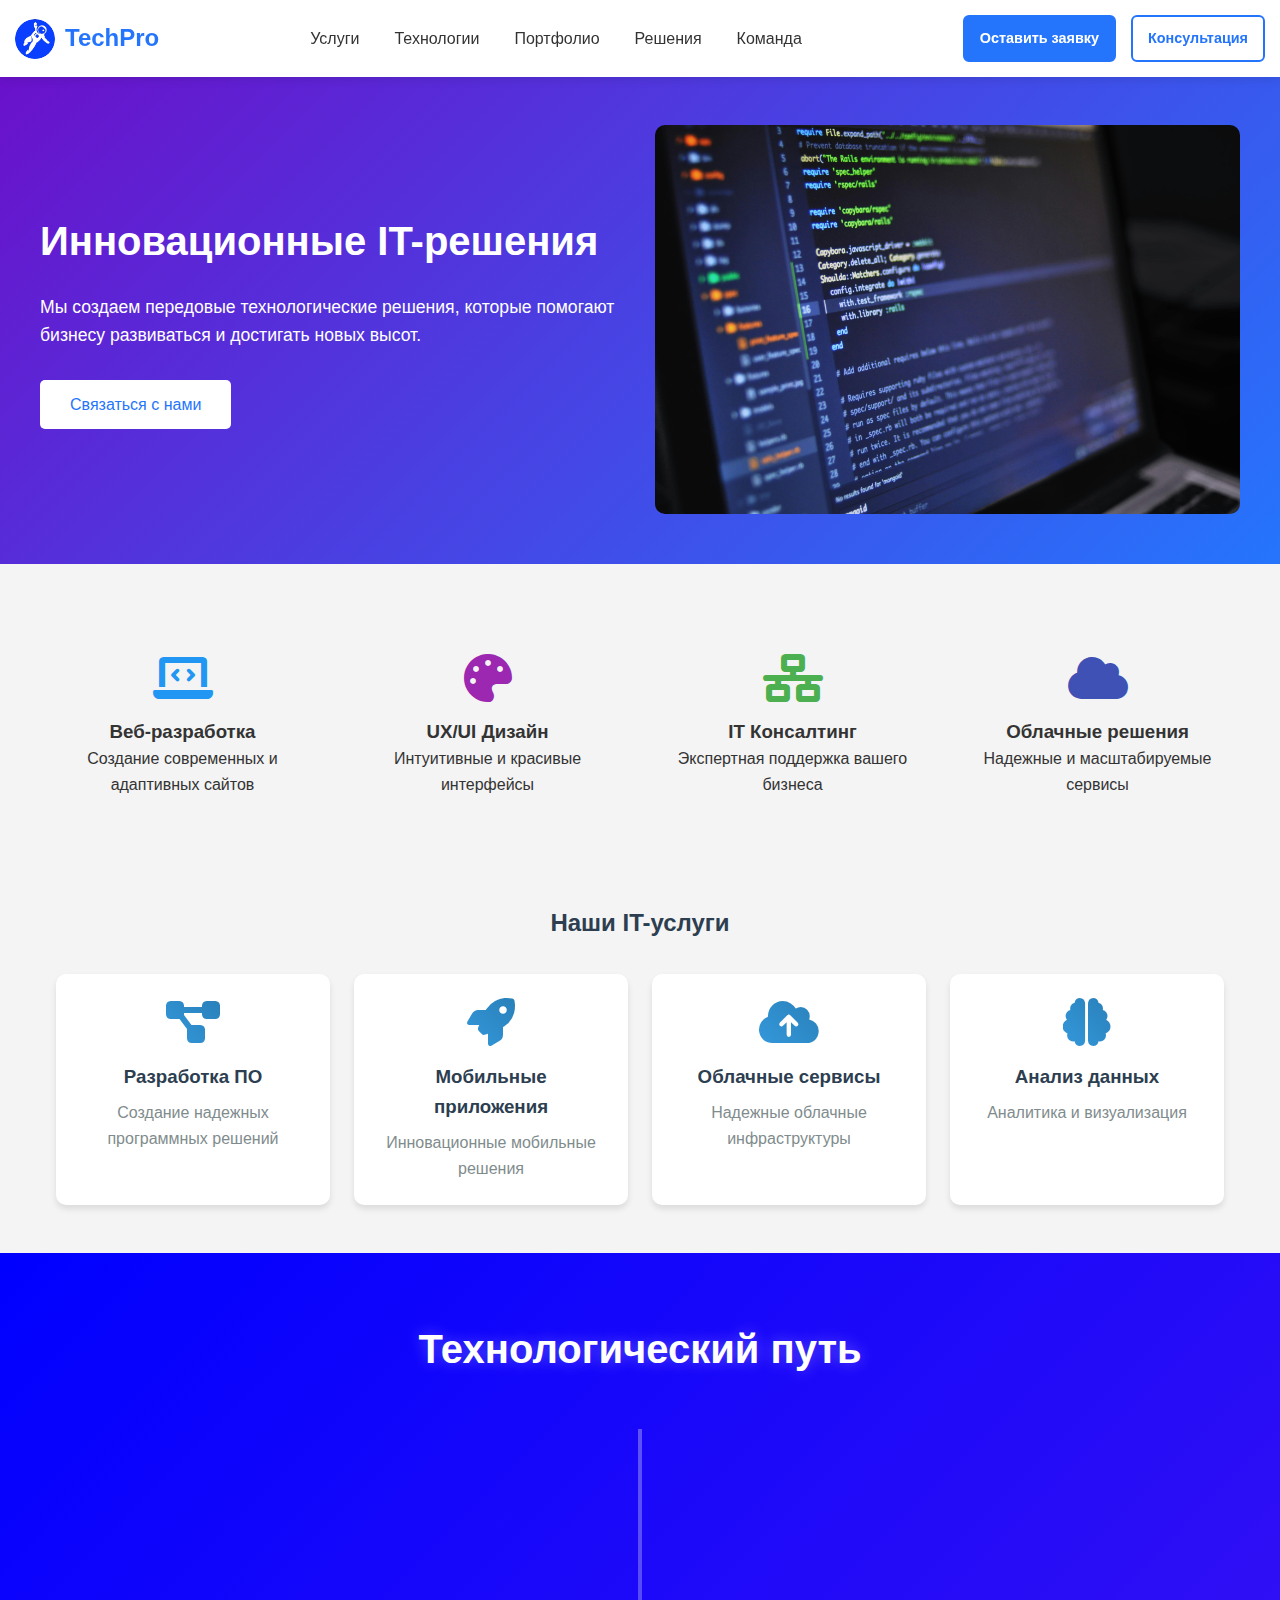
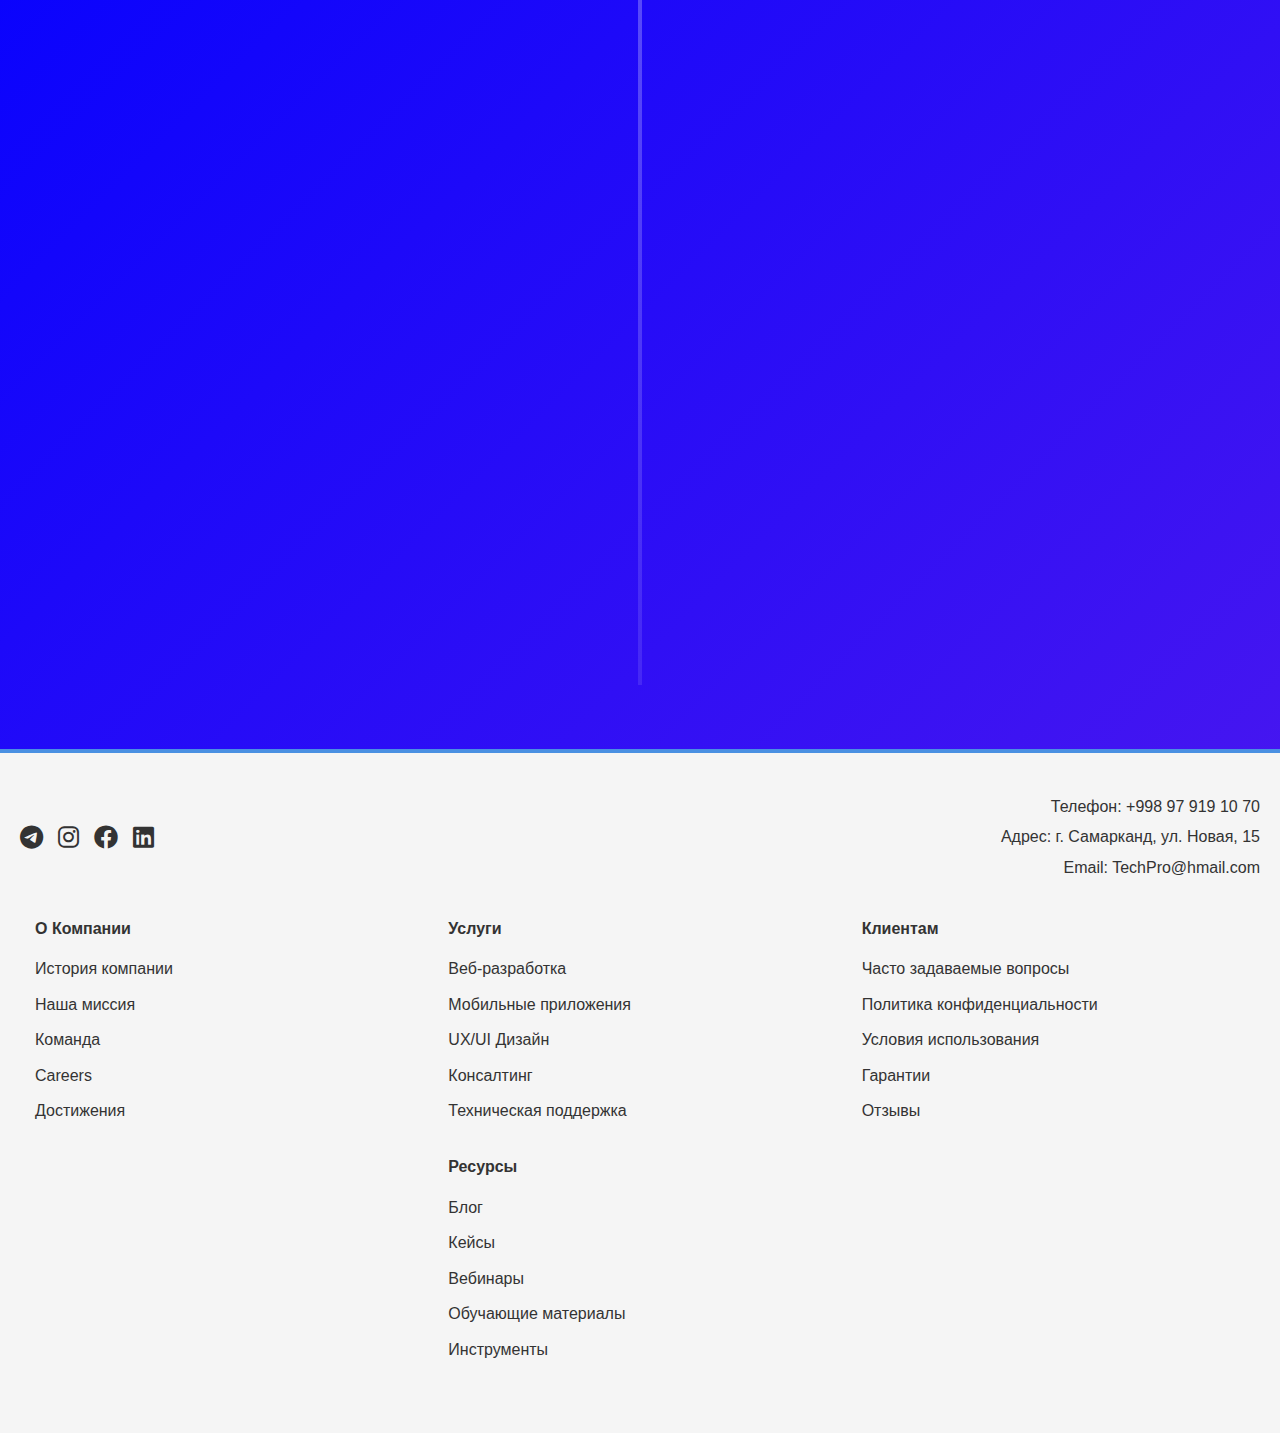
==== index.html @ a673d3dd "first commit" ====
</html>
<!DOCTYPE html>
<html lang="ru">

<head>
  <meta charset="UTF-8">
  <meta name="viewport" content="width=device-width, initial-scale=1.0">
  <title>TechPro</title>
  <link rel="stylesheet" href="style.css">
  <link rel="stylesheet" href="./media.css">
  <link href="https://cdnjs.cloudflare.com/ajax/libs/font-awesome/6.0.0-beta3/css/all.min.css" rel="stylesheet">
  <link href="https://cdnjs.cloudflare.com/ajax/libs/font-awesome/6.0.0-beta3/css/all.min.css" rel="stylesheet">
  <link rel="stylesheet" href="https://cdnjs.cloudflare.com/ajax/libs/font-awesome/6.0.0-beta3/css/all.min.css">
</head>

<body>
  <header class="header">
    <div class="header-content">
      <div class="logo">
        <img src="./img/logok.png" alt="Логотип">
        <span class="logo-text">TechPro</span>
      </div>
      <div class="burger-menu" onclick="toggleMobileMenu()">
        <img src="./img/burger.svg" class="bi bi-list"></img>
      </div>
      <nav class="nav-menu">
        <div class="nav-item">
          Услуги
          <div class="dropdown">
            <div class="dropdown-item">Веб-разработка</div>
            <div class="dropdown-item">Мобильные приложения</div>
            <div class="dropdown-item">Разработка ПО</div>
            <div class="dropdown-item">UX/UI Дизайн</div>
          </div>
        </div>
        <div class="nav-item">
          Технологии
          <div class="dropdown">
            <div class="dropdown-item">React</div>
            <div class="dropdown-item">Node.js</div>
            <div class="dropdown-item">Cloud Solutions</div>
            <div class="dropdown-item">Machine Learning</div>
          </div>
        </div>
        <div class="nav-item">
          Портфолио
          <div class="dropdown">
            <div class="dropdown-item">Кейсы</div>
            <div class="dropdown-item">Проекты</div>
            <div class="dropdown-item">Достижения</div>
          </div>
        </div>
        <div class="nav-item">
          Решения
          <div class="dropdown">
            <div class="dropdown-item">Enterprise</div>
            <div class="dropdown-item">Стартапы</div>
            <div class="dropdown-item">Аутсорсинг</div>
          </div>
        </div>
        <div class="nav-item">
          Команда
          <div class="dropdown">
            <div class="dropdown-item">О нас</div>
            <div class="dropdown-item">Вакансии</div>
            <div class="dropdown-item">Культура</div>
          </div>
        </div>
      </nav>

      <div class="action-buttons">
        <a href="#" class="btn btn-primary">Оставить заявку</a>
        <a href="#" class="btn btn-secondary">Консультация</a>
      </div>
      <div class="mobile-action-buttons">
        <a href="#" class="btn btn-primary">Оставить заявку</a>
        <a href="#" class="btn btn-secondary">Консультация</a>
      </div>
    </div>
  </header>
  <div class="section-first">
    <div class="section-first-container">
      <div class="section-first-text">
        <h1>Инновационные IT-решения</h1>
        <p>Мы создаем передовые технологические решения, которые помогают бизнесу развиваться и достигать новых высот.
        </p>
        <a href="#" id="contactBtn" class="cta-button">Связаться с нами</a>
      </div>
      <div class="section-first-image">
        <img src="./img/pexels-luis-gomes-166706-546819.jpg" alt="IT Компания">
      </div>
    </div>
  </div>

  <!-- Секция особенностей -->
  <div class="section-features">
    <div class="section-features-item">
      <i class="fas fa-laptop-code text-blue-600"></i>
      <h3>Веб-разработка</h3>
      <p>Создание современных и адаптивных сайтов</p>
    </div>
    <div class="section-features-item">
      <i class="fas fa-palette text-purple-600"></i>
      <h3>UX/UI Дизайн</h3>
      <p>Интуитивные и красивые интерфейсы</p>
    </div>
    <div class="section-features-item">
      <i class="fas fa-network-wired text-green-600"></i>
      <h3>IT Консалтинг</h3>
      <p>Экспертная поддержка вашего бизнеса</p>
    </div>
    <div class="section-features-item">
      <i class="fas fa-cloud text-indigo-600"></i>
      <h3>Облачные решения</h3>
      <p>Надежные и масштабируемые сервисы</p>
    </div>
  </div>
  <div class="services-container">
    <h2 class="section-title-one">Наши IT-услуги</h2>
    <div class="services-grid">
      <div class="service-card">
        <i class="fas fa-project-diagram service-icon"></i>
        <h3 class="service-title">Разработка ПО</h3>
        <p class="service-description">Создание надежных программных решений</p>
        <div class="service-details">
          <p>Мы разрабатываем кастомное программное обеспечение под ваши бизнес-процессы.</p>
        </div>
      </div>
      <div class="service-card">
        <i class="fas fa-rocket service-icon"></i>
        <h3 class="service-title">Мобильные приложения</h3>
        <p class="service-description">Инновационные мобильные решения</p>
        <div class="service-details">
          <p>Создаем приложения для iOS и Android с уникальным пользовательским опытом.</p>
        </div>
      </div>
      <div class="service-card">
        <i class="fas fa-cloud-upload-alt service-icon"></i>
        <h3 class="service-title">Облачные сервисы</h3>
        <p class="service-description">Надежные облачные инфраструктуры</p>
        <div class="service-details">
          <p>Миграция, поддержка и оптимизация облачных инфраструктур.</p>
        </div>
      </div>
      <div class="service-card">
        <i class="fas fa-brain service-icon"></i>
        <h3 class="service-title">Анализ данных</h3>
        <p class="service-description">Аналитика и визуализация</p>
        <div class="service-details">
          <p>Помогаем принимать бизнес-решения на основе глубокого анализа данных.</p>
        </div>
      </div>
    </div>
  </div>

  <!-- Модальное окно контакта -->
  <div id="contactModal" class="modal">
    <div class="modal-content">
      <span class="close-btn">&times;</span>
      <form class="contact-form">
        <h2>Свяжитесь с нами</h2>
        <input type="text" placeholder="Ваше имя" required>
        <input type="email" placeholder="Ваш email" required>
        <textarea placeholder="Ваше сообщение" rows="4" required></textarea>
        <button type="submit">Отправить</button>
      </form>
    </div>
  </div>
  <div class="tech-journey-wrapper">
    <div class="tech-journey-container">
      <h2 class="section-title">Технологический путь</h2>
      <div class="tech-timeline">
        <div class="tech-line"></div>
        <div class="timeline-item">
          <div class="timeline-icon">
            <i class="fas fa-laptop-code"></i>
          </div>
          <div class="timeline-content">
            <div class="timeline-date">2010</div>
            <h3>Рождение стартапа</h3>
            <p class="timeline-description">Основание компании с идеей создания инновационных технологических решений
            </p>
          </div>
        </div>
        <div class="timeline-item">
          <div class="timeline-icon">
            <i class="fas fa-mobile-alt"></i>
          </div>
          <div class="timeline-content">
            <div class="timeline-date">2013</div>
            <h3>Первое мобильное приложение</h3>
            <p class="timeline-description">Разработка революционного мобильного решения для малого бизнеса</p>
          </div>
        </div>
        <div class="timeline-item">
          <div class="timeline-icon">
            <i class="fas fa-cloud"></i>
          </div>
          <div class="timeline-content">
            <div class="timeline-date">2016</div>
            <h3>Облачная трансформация</h3>
            <p class="timeline-description">Запуск собственной облачной платформы с использованием передовых технологий
            </p>
          </div>
        </div>
        <div class="timeline-item">
          <div class="timeline-icon">
            <i class="fas fa-robot"></i>
          </div>
          <div class="timeline-content">
            <div class="timeline-date">2019</div>
            <h3>Искусственный интеллект</h3>
            <p class="timeline-description">Внедрение решений машинного обучения в корпоративные системы</p>
          </div>
        </div>
        <div class="timeline-item">
          <div class="timeline-icon">
            <i class="fas fa-globe"></i>
          </div>
          <div class="timeline-content">
            <div class="timeline-date">2022</div>
            <h3>Глобальная экспансия</h3>
            <p class="timeline-description">Открытие международных офисов и выход на global рынок</p>
          </div>
        </div>
      </div>
    </div>
  </div>

  <footer class="footer">
    <div class="footer-top">
        <div class="social-icons">
            <a href="#" class="telegram"><i class="fab fa-telegram"></i></a>
            <a href="#" class="instagram"><i class="fab fa-instagram"></i></a>
            <a href="#" class="facebook"><i class="fab fa-facebook"></i></a>
            <a href="#" class="linkedin"><i class="fab fa-linkedin"></i></a>
        </div>
        <div class="contact-info">
            <p>Телефон: +998 97 919 10 70</p>
            <p>Адрес: г. Самарканд, ул. Новая, 15</p>
            <p>Email: TechPro@hmail.com</p>
        </div>
    </div>

    <div class="footer-content">
        <div class="footer-section">
            <h4>О Компании</h4>
            <div class="footer-links">
                <a href="#">История компании</a>
                <a href="#">Наша миссия</a>
                <a href="#">Команда</a>
                <a href="#">Careers</a>
                <a href="#">Достижения</a>
            </div>
        </div>

        <div class="footer-section">
            <h4>Услуги</h4>
            <div class="footer-links">
                <a href="#">Веб-разработка</a>
                <a href="#">Мобильные приложения</a>
                <a href="#">UX/UI Дизайн</a>
                <a href="#">Консалтинг</a>
                <a href="#">Техническая поддержка</a>
            </div>
        </div>

        <div class="footer-section">
            <h4>Клиентам</h4>
            <div class="footer-links">
                <a href="#">Часто задаваемые вопросы</a>
                <a href="#">Политика конфиденциальности</a>
                <a href="#">Условия использования</a>
                <a href="#">Гарантии</a>
                <a href="#">Отзывы</a>
            </div>
        </div>

        <div class="footer-section">
            <h4>Ресурсы</h4>
            <div class="footer-links">
                <a href="#">Блог</a>
                <a href="#">Кейсы</a>
                <a href="#">Вебинары</a>
                <a href="#">Обучающие материалы</a>
                <a href="#">Инструменты</a>
            </div>
        </div>
    </div>
</footer>

  <script src="./script.js"></script>
</body>

</html>
---- style.css ----
* {
  margin: 0;
  padding: 0;
  box-sizing: border-box;
  font-family: "Montserrat", sans-serif;
}

:root {
  --primary-color: #3B82F6;
  --secondary-color: #F3F4F6;
  --text-color: #1F2937;
  --hover-color: #2563EB;
}

html, body {
  width: 100%;
  overflow-x: hidden;
}

body {
  padding-top: 75px;
  font-family: 'Arial', sans-serif;
  line-height: 1.6;
  background-color: #f4f4f4;
}



/* Header */

.header {
  position: fixed;
  top: 0;
  left: 0;
  width: 100%;
  background-color: white;
  box-shadow: 0 2px 10px rgba(0, 0, 0, 0.1);
  z-index: 1000;
  transition: all 0.3s ease;
}

.header-content {
  display: flex;
  justify-content: space-between;
  align-items: center;
  max-width: 1650px;
  margin: 0 auto;
  padding: 15px 20px;
}

.logo {
  display: flex;
  align-items: center;
  gap: 10px;
}

.logo img {
  height: 40px;
  width: 40px;
  border-radius: 50%;
}

.logo-text {
  font-size: 1.5rem;
  font-weight: 700;
  color: var(--primary-color);
}

.burger-menu {
  display: none;
  cursor: pointer;
  font-size: 32px;
  color: var(--text-color);
  position: relative;
  z-index: 1100;
  height: 40px;
  width: 40px;
}

.nav-menu {
  display: flex;
  gap: 30px;
  align-items: center;
  flex-wrap: wrap;
}

.nav-item {
  position: relative;
  cursor: pointer;
  transition: color 0.3s ease;
  font-weight: 500;
  margin-right: 10px;
}

.nav-item:hover {
  color: var(--primary-color);
}

.dropdown {
  display: none;
  position: absolute;
  top: 100%;
  left: 0;
  background-color: white;
  min-width: 250px;
  box-shadow: 0 4px 15px rgba(0, 0, 0, 0.1);
  border-radius: 8px;
  padding: 15px;
  z-index: 100;
  animation: fadeIn 0.3s ease;
}

.nav-item:hover .dropdown {
  display: block;
}

.dropdown-item {
  padding: 10px 15px;
  border-radius: 5px;
  transition: background-color 0.3s ease;
}

.dropdown-item:hover {
  background-color: var(--secondary-color);
}

.action-buttons {
  display: flex;
  gap: 15px;
}

.btn {
  display: block;
  padding: 10px 15px;
  border-radius: 6px;
  text-decoration: none;
  font-weight: 600;
  transition: all 0.3s ease;
  font-size: 0.9rem;
}

.btn-primary {
  background-color: var(--primary-color);
  color: white;
  border: 2px solid var(--primary-color);
}

.btn-primary:hover {
  background-color: var(--hover-color);
}

.btn-secondary {
  background-color: white;
  color: var(--primary-color);
  border: 2px solid var(--primary-color);
}

.btn-secondary:hover {
  background-color: var(--secondary-color);
}

.mobile-action-buttons {
  display: none;
}


/* main section 1 */
/* Глобальные переменные */
:root {
  --primary-gradient: linear-gradient(135deg, #6a11cb 0%, #2575fc 100%);
  --primary-color: #2575fc;
  --text-color: #333;
  --background-light: #f4f4f4;
}

* {
  margin: 0;
  padding: 0;
  box-sizing: border-box;
}

body {
  font-family: -apple-system, BlinkMacSystemFont, 'Segoe UI', Roboto, Oxygen, Ubuntu, Cantarell, 'Open Sans', 'Helvetica Neue', sans-serif;
  line-height: 1.6;
  color: var(--text-color);
}

/* Модальное окно */
.modal {
  display: none;
  position: fixed;
  z-index: 1000;
  left: 0;
  top: 0;
  width: 100%;
  height: 100%;
  overflow: auto;
  background-color: rgba(0, 0, 0, 0.5);
  justify-content: center;
  align-items: center;
  animation: fadeIf 0.3s ease-out;
}

.modal-content {
  background-color: white;
  padding: 30px;
  border-radius: 10px;
  width: 90%;
  max-width: 500px;
  position: relative;
  box-shadow: 0 4px 6px rgba(0, 0, 0, 0.1);
  animation: slideUp 0.4s ease-out;
}

.close-btn {
  position: absolute;
  top: 10px;
  right: 10px;
  font-size: 24px;
  cursor: pointer;
  color: #888;
}


/* Первая секция */
.section-first {
  background: var(--primary-gradient);
  color: white;
  padding: 50px 15px;
}

.section-first-container {
  max-width: 1200px;
  margin: 0 auto;
  display: flex;
  align-items: center;
  flex-wrap: wrap;
}

.section-first-text {
  flex: 1;
  min-width: 300px;
  padding-right: 30px;
}

.section-first-text h1 {
  font-size: 2.5em;
  margin-bottom: 20px;
}

.section-first-text p {
  font-size: 1.1em;
  margin-bottom: 30px;
}

.cta-button {
  display: inline-block;
  padding: 12px 30px;
  background-color: white;
  color: var(--primary-color);
  text-decoration: none;
  border-radius: 5px;
  transition: transform 0.3s, box-shadow 0.3s;
}

.cta-button:hover {
  transform: scale(1.05);
  box-shadow: 0 4px 6px rgba(0, 0, 0, 0.1);
}

.section-first-image {
  flex: 1;
  min-width: 300px;
  text-align: center;
}

.section-first-image img {
  max-width: 100%;
  border-radius: 10px;
}

/* Секция особенностей */
.section-features {
  max-width: 1200px;
  margin: 70px auto;
  display: flex;
  flex-wrap: wrap;
  justify-content: space-between;
}

.section-features-item {
  flex: 0 1 calc(25% - 15px);
  text-align: center;
  padding: 20px;
  transition: transform 0.3s, box-shadow 0.3s;
}

.section-features-item i.fa-laptop-code {
  color: #2196f3;
}

.section-features-item i.fa-palette {
  color: #9c27b0;
}

.section-features-item i.fa-network-wired {
  color: #4caf50;
}

.section-features-item i.fa-cloud {
  color: #3f51b5;
}

.section-features-item:hover {
  transform: translateY(-10px);
  box-shadow: 0 10px 20px rgba(0, 0, 0, 0.1);
}

.section-features-item i {
  font-size: 3em;
  margin-bottom: 15px;
}

/* Стили для формы */
.contact-form input,
.contact-form textarea {
  width: 100%;
  padding: 10px;
  margin-bottom: 15px;
  border: 1px solid #ddd;
  border-radius: 5px;
}

.contact-form button {
  background-color: var(--primary-color);
  color: white;
  border: none;
  padding: 12px 25px;
  border-radius: 5px;
  cursor: pointer;
}

.services-container {
  max-width: 1200px;
  margin: 2rem auto;
  padding: 1rem;
}
.section-title-one {
  text-align: center;
  margin-bottom: 2rem;
  color: #2c3e50;
}
.services-grid {
  display: grid;
  grid-template-columns: repeat(auto-fit, minmax(250px, 1fr));
  gap: 1.5rem;
}
.service-card {
  background-color: white;
  border-radius: 10px;
  padding: 1.5rem;
  text-align: center;
  box-shadow: 0 4px 6px rgba(0,0,0,0.1);
  transition: transform 1s ease;
}
.service-card:hover {
  transform: translateY(-10px);
}
.service-icon {
  font-size: 3rem;
  margin-bottom: 1rem;
  background: linear-gradient(45deg, #3498db, #2980b9);
  -webkit-background-clip: text;
  -webkit-text-fill-color: transparent;
}
.service-title {
  margin-bottom: 0.5rem;
  color: #2c3e50;
}
.service-description {
  color: #7f8c8d;
}
.service-details {
  transition: 1s;
  display: none;
  margin-top: 1rem;
  padding: 1rem;
  background-color: #f1f4f5;
  border-radius: 5px;
}
.service-card:hover .service-details {
  display: block;
}




.tech-journey-wrapper {
  width: 100%;
  background: linear-gradient(135deg, #0000FF, #8A2BE2, #00FF00);
  background-size: 400% 400%;
  animation: gradientBG 15s ease infinite;
  padding: 4rem 0;
}

.tech-journey-container {
  max-width: 1650px;
  width: 95%;
  margin: 0 auto;
  padding: 0 1rem;
  perspective: 1000px;
}
.section-title {
  text-align: center;
  margin-bottom: 3rem;
  color: #fff;
  font-size: 2.5rem;
  text-shadow: 0 0 15px rgba(255,255,255,0.3);
}
.tech-timeline {
  position: relative;
  display: flex;
  flex-direction: column;
  align-items: center;
}
.timeline-item {
  display: flex;
  align-items: center;
  width: 100%;
  max-width: 900px;
  margin: 0 auto 2rem;
  opacity: 0;
  transform: translateX(-50px);
  transition: all 0.8s ease;
}
.timeline-item.active {
  opacity: 1;
  transform: translateX(0);
}
.timeline-icon {
  width: 80px;
  height: 80px;
  background: rgba(255,255,255,0.2);
  border-radius: 50%;
  display: flex;
  align-items: center;
  justify-content: center;
  margin-right: 20px;
  box-shadow: 0 0 15px rgba(255,255,255,0.3);
  backdrop-filter: blur(10px);
}
.timeline-icon i {
  font-size: 2.5rem;
  color: white;
}
.timeline-content {
  flex-grow: 1;
  background: rgba(255,255,255,0.1);
  border-radius: 10px;
  padding: 1.5rem;
  backdrop-filter: blur(15px);
  border: 1px solid rgba(255,255,255,0.2);
}
.timeline-date {
  color: #fdbb2d;
  margin-bottom: 0.5rem;
  font-weight: bold;
}
.timeline-description {
  color: #e0e0e0;
}
.tech-line {
  position: absolute;
  left: 50%;
  transform: translateX(-50%);
  top: 0;
  bottom: 0;
  width: 4px;
  background: linear-gradient(to bottom, rgba(255,255,255,0.3), rgba(255,255,255,0.1));
  z-index: -1;
}
/* Footer */

.footer {
  background-color: #f5f5f5;
  color: black;
  padding: 40px 20px;
  position: relative;
}
.footer::before {
  content: '';
  position: absolute;
  top: 0;
  left: 0;
  width: 100%;
  height: 4px;
  background-color: #4a90e2;
}
.footer-top {
  display: flex;
  justify-content: space-between;
  align-items: center;
  margin-bottom: 30px;
}
.footer-content {
  display: flex;
  flex-wrap: wrap;
}
.footer-section {
  flex: 1;
  min-width: 250px;
  margin: 0 15px 20px;
}
.social-icons {
  display: flex;
  gap: 15px;
}
.social-icons a {
  color: #333;
  font-size: 24px;
  text-decoration: none;
  transition: all 0.3s ease;
}
.social-icons a:hover.telegram {
  color: #0088cc;
}
.social-icons a:hover.instagram {
  color: #c32aa3;
}
.social-icons a:hover.facebook {
  color: #1877f2;
}
.social-icons a:hover.linkedin {
  color: #0a66c2;
}
.contact-info {
  text-align: right;
}
.contact-info p {
  margin: 5px 0;
  color: #333;
}
.footer-section h4 {
  margin-bottom: 15px;
  color: #333;
}
.footer-links a {
  color: #333;
  text-decoration: none;
  display: block;
  margin-bottom: 10px;
  transition: color 0.3s ease;
}
.footer-links a:hover {
  color: #4a90e2;
}


@keyframes gradientBG {
  0% {background-position: 0% 50%;}
  50% {background-position: 100% 50%;}
  100% {background-position: 0% 50%;}
}

@keyframes fadeIn {
  from {
    opacity: 0;
    transform: translateY(-10px);
  }

  to {
    opacity: 1;
    transform: translateY(0);
  }
}

@keyframes fadeIf {
  from {
    opacity: 0;
  }

  to {
    opacity: 1;
  }
}

@keyframes slideUp {
  from {
    opacity: 0;
    transform: translateY(20px);
  }

  to {
    opacity: 1;
    transform: translateY(0);
  }
}
---- media.css ----
/* Header */
 @media (max-width: 1400px) {
   .header-content {
     padding: 15px 15px;
   }

   .nav-menu {
     gap: 25px;
   }
 }

 @media (max-width: 1024px) {
   .header-content {
     padding: 10px 10px;
   }

   .nav-menu {
     gap: 20px;
   }

   .nav-item {
     font-size: 15px;
   }
 }

 /* Мобильная версия */
 @media (max-width: 992px) {
   .burger-menu {
     display: block;
     cursor: pointer;
   }

   .nav-menu {
     display: none;
     /* Скрыто по умолчанию */
     position: absolute;
     top: 60px;
     /* Располагается под бургер-меню */
     right: 20px;
     /* Привязка к правому краю */
     width: 200px;
     /* Ширина меню */
     background-color: #fff;
     box-shadow: 0 4px 8px rgba(0, 0, 0, 0.1);
     padding: 15px;
     border-radius: 10px;
     flex-direction: column;
     z-index: 1000;
   }

   @media (max-width: 992px) {
     .header-content {
       display: flex;
       justify-content: space-between;
       align-items: center;
       position: relative;
       /* Для позиционирования дочерних элементов */
     }

     .burger-menu {
       display: block;
       position: absolute;
       top: 15px;
       /* Расположите бургер ниже, чтобы он не пересекался с кнопками */
       right: 20px;
       z-index: 1100;
     }

     .action-buttons {
       display: none;
       /* Скрываем стандартные кнопки */
     }

     .mobile-action-buttons {
       display: flex;
       flex-direction: column;
       position: absolute;
       top: 50%;
       /* Центрируем кнопки по вертикали */
       left: 50%;
       transform: translate(-50%, -50%);
       gap: 10px;
       z-index: 1000;
     }

     .mobile-action-buttons .btn {
       width: auto;
       text-align: center;
       padding: 12px 20px;
       font-size: 1rem;
     }
   }

   .nav-menu.mobile-active {
     display: flex;
     /* Показывается при активации */
   }

   .nav-item {
     margin-bottom: 10px;
   }

   .nav-item:last-child {
     margin-bottom: 0;
   }
 }

 @media (max-width: 992px) {
   .header-content {
     display: flex;
     justify-content: space-between;
     align-items: center;
     position: relative;
     /* Для позиционирования дочерних элементов */
   }

   .burger-menu {
     display: block;
     position: absolute;
     top: 15px;
     /* Расположите бургер ниже, чтобы он не пересекался с кнопками */
     right: 20px;
     z-index: 1100;
   }

   .action-buttons {
     display: none;
     /* Скрываем стандартные кнопки */
   }

   .mobile-action-buttons {
     display: flex;
     flex-direction: row;
     position: absolute;
     top: 50%;
     /* Центрируем кнопки по вертикали */
     left: 50%;
     transform: translate(-50%, -50%);
     gap: 10px;
     z-index: 1000;
   }

   .mobile-action-buttons .btn {
     width: auto;
     text-align: center;
     padding: 12px 20px;
     font-size: 1rem;
   }
 }

 @media (max-width: 768px) {
   .header-content {
     padding: 10px 15px;
   }

   .nav-menu {
     width: 280px;
     background-color: white;
     flex-direction: column;
     padding: 30px 20px;
     border-radius: 15px;
     box-shadow: 0 10px 30px rgba(0, 0, 0, 0.1);
     z-index: 1100;
     max-height: 80vh;
     overflow-y: auto;
     display: none;
   }

   .nav-item {
     width: 100%;
     padding: 12px 0;
     border-bottom: 1px solid var(--secondary-color);
     margin-right: 0;
   }

   .dropdown {
     position: static;
     display: none;
     box-shadow: none;
     width: 100%;
     padding: 0;
   }

   .dropdown-item {
     padding: 12px;
     border-bottom: 1px solid var(--secondary-color);
   }

   .action-buttons {
     display: none;
   }

   .mobile-action-buttons .btn {
     width: auto;
     text-align: center;
     padding: 5px;
     font-size: 10px;
   }
 }

 @media (max-width: 350px) {
   .burger-menu {
     font-size: 28px;
     right: 15px;
   }


   .nav-menu {
     width: 250px;
     padding: 25px 15px;
   }

   .mobile-action-buttons .btn {
     display: none;
   }
 }

 /* Main */
 @media (max-width: 768px) {
   .section-first-container, .section-features {
     flex-direction: column;
   }

   .section-first-text, .section-first-image, .section-features-item {
     flex: 0 1 100%;
     padding: 15px;
     text-align: center;
   }
 }

 @media (max-width: 768px) {
   .services-grid {
     grid-template-columns: 1fr;
   }
 }




 @media (max-width: 1200px) {
   .timeline-item {
     max-width: 700px;
   }
 }

 @media (max-width: 900px) {
   .timeline-item {
     flex-direction: column;
     align-items: center;
     max-width: 500px;
   }

   .timeline-icon {
     margin-bottom: 1rem;
     margin-right: 0;
   }

   .tech-line {
     left: 50%;
   }
 }

 @media (max-width: 600px) {
   .tech-journey-container {
     width: 98%;
     padding: 0 0.5rem;
   }

   .section-title {
     font-size: 2rem;
   }

   .timeline-item {
     max-width: 350px;
   }

   .timeline-icon {
     width: 60px;
     height: 60px;
   }

   .timeline-icon i {
     font-size: 2rem;
   }
 }

 /* Footer */
 @media screen and (max-width: 1650px) and (min-width: 1440px) {
   .footer-section {
     flex-basis: calc(25% - 30px);
     max-width: calc(25% - 30px);
   }

   .footer-content {
     justify-content: center;
   }
 }

 @media screen and (max-width: 1440px) and (min-width: 1200px) {
   .footer-section {
     flex-basis: calc(33.333% - 30px);
     max-width: calc(33.333% - 30px);
   }

   .footer-content {
     justify-content: center;
   }
 }

 @media screen and (max-width: 1200px) and (min-width: 992px) {
   .footer-section {
     flex-basis: calc(50% - 30px);
     max-width: calc(50% - 30px);
   }

   .footer-top {
     flex-direction: column;
     text-align: center;
   }

   .contact-info {
     text-align: center;
     margin-top: 15px;
   }
 }

 @media screen and (max-width: 992px) and (min-width: 768px) {
   .footer-section {
     flex-basis: calc(50% - 30px);
     max-width: calc(50% - 30px);
   }

   .footer-top {
     flex-direction: column;
     text-align: center;
   }

   .contact-info {
     text-align: center;
     margin-top: 15px;
   }

   .social-icons {
     justify-content: center;
     margin-bottom: 15px;
   }
 }

 @media screen and (max-width: 768px) and (min-width: 576px) {
   .footer-section {
     flex-basis: 100%;
     max-width: 100%;
     text-align: center;
   }

   .footer-top {
     flex-direction: column;
     text-align: center;
   }

   .contact-info {
     text-align: center;
     margin-top: 15px;
   }

   .social-icons {
     justify-content: center;
     margin-bottom: 15px;
   }

   .footer-links a {
     text-align: center;
   }
 }

 @media screen and (max-width: 576px) {
   .footer-section {
     flex-basis: 100%;
     max-width: 100%;
     text-align: center;
     margin: 10px 0;
   }

   .footer-top {
     flex-direction: column;
     text-align: center;
   }

   .contact-info {
     text-align: center;
     margin-top: 15px;
   }

   .social-icons {
     justify-content: center;
     margin-bottom: 15px;
   }

   .footer-links a {
     text-align: center;
   }

   .footer {
     padding: 20px 10px;
   }

   .footer-section h4 {
     font-size: 18px;
   }

   .footer-links a {
     font-size: 14px;
   }

   .social-icons a {
     font-size: 20px;
   }
 }
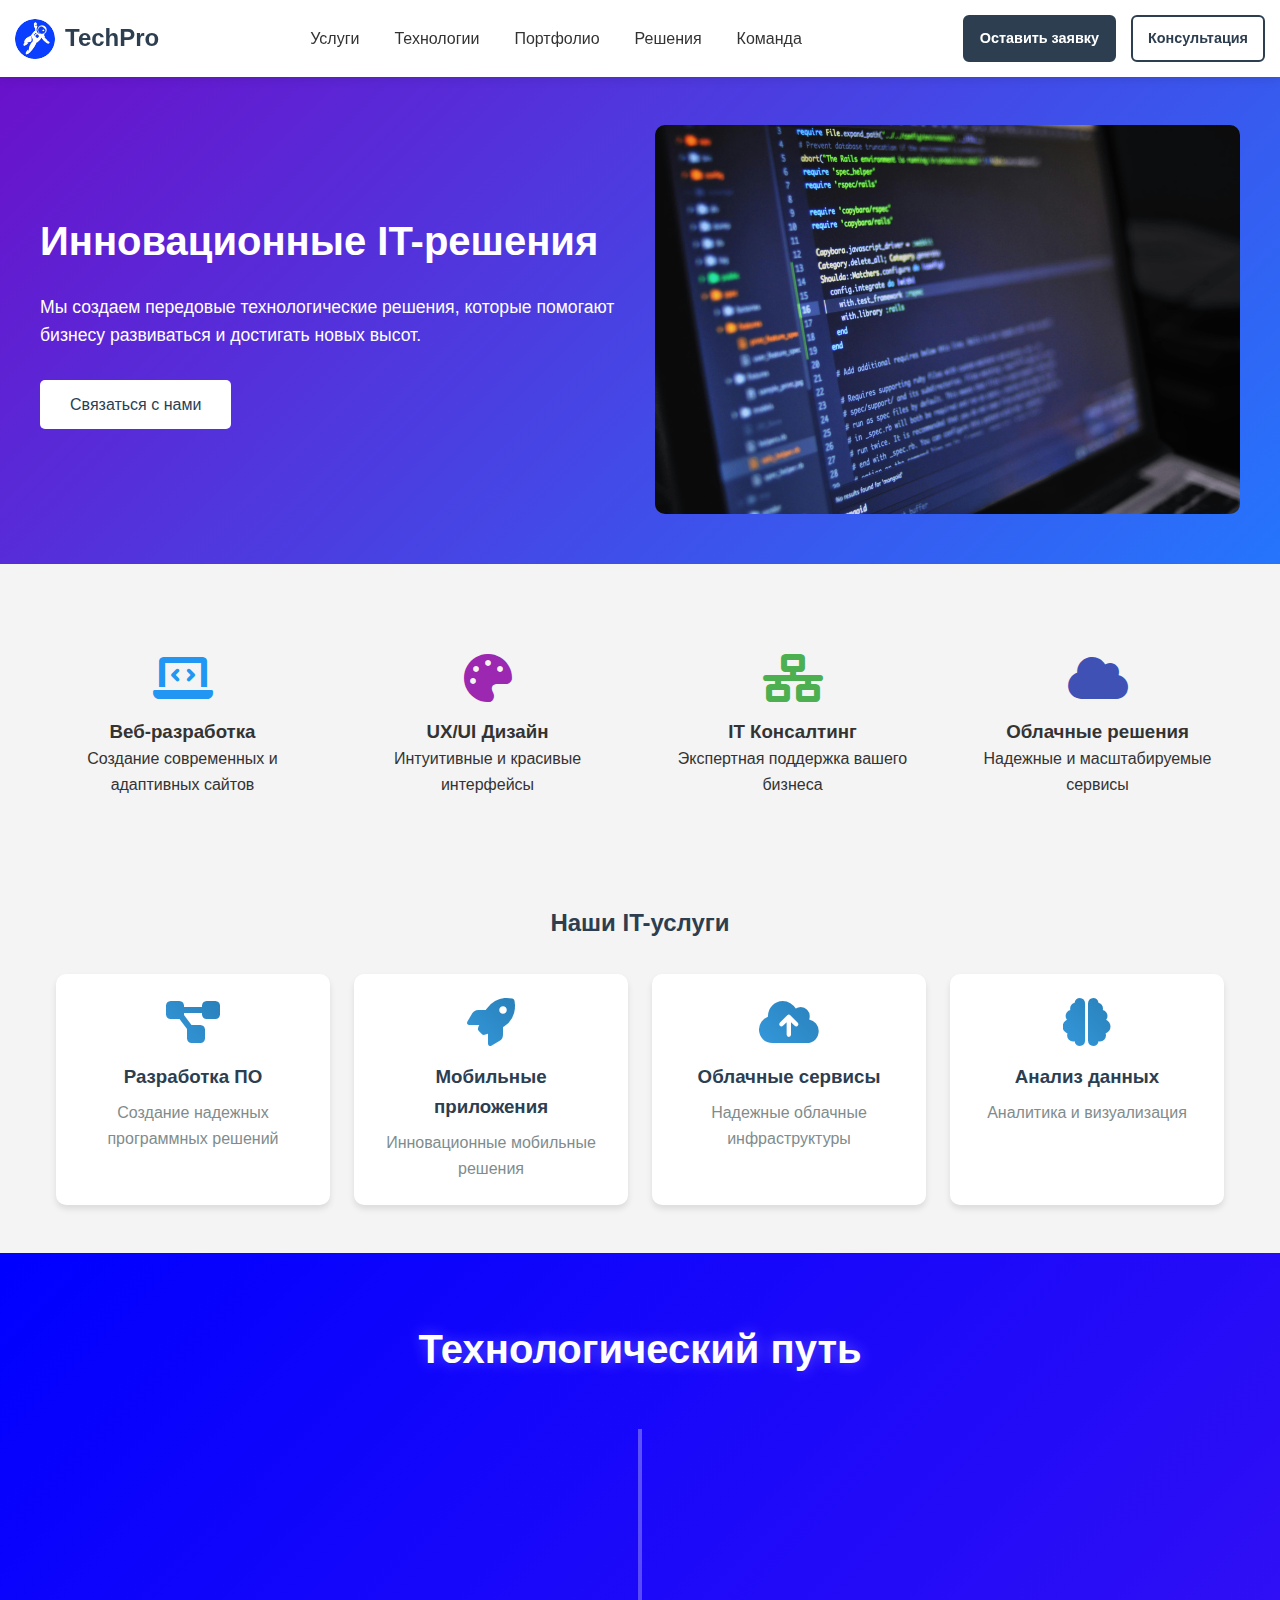
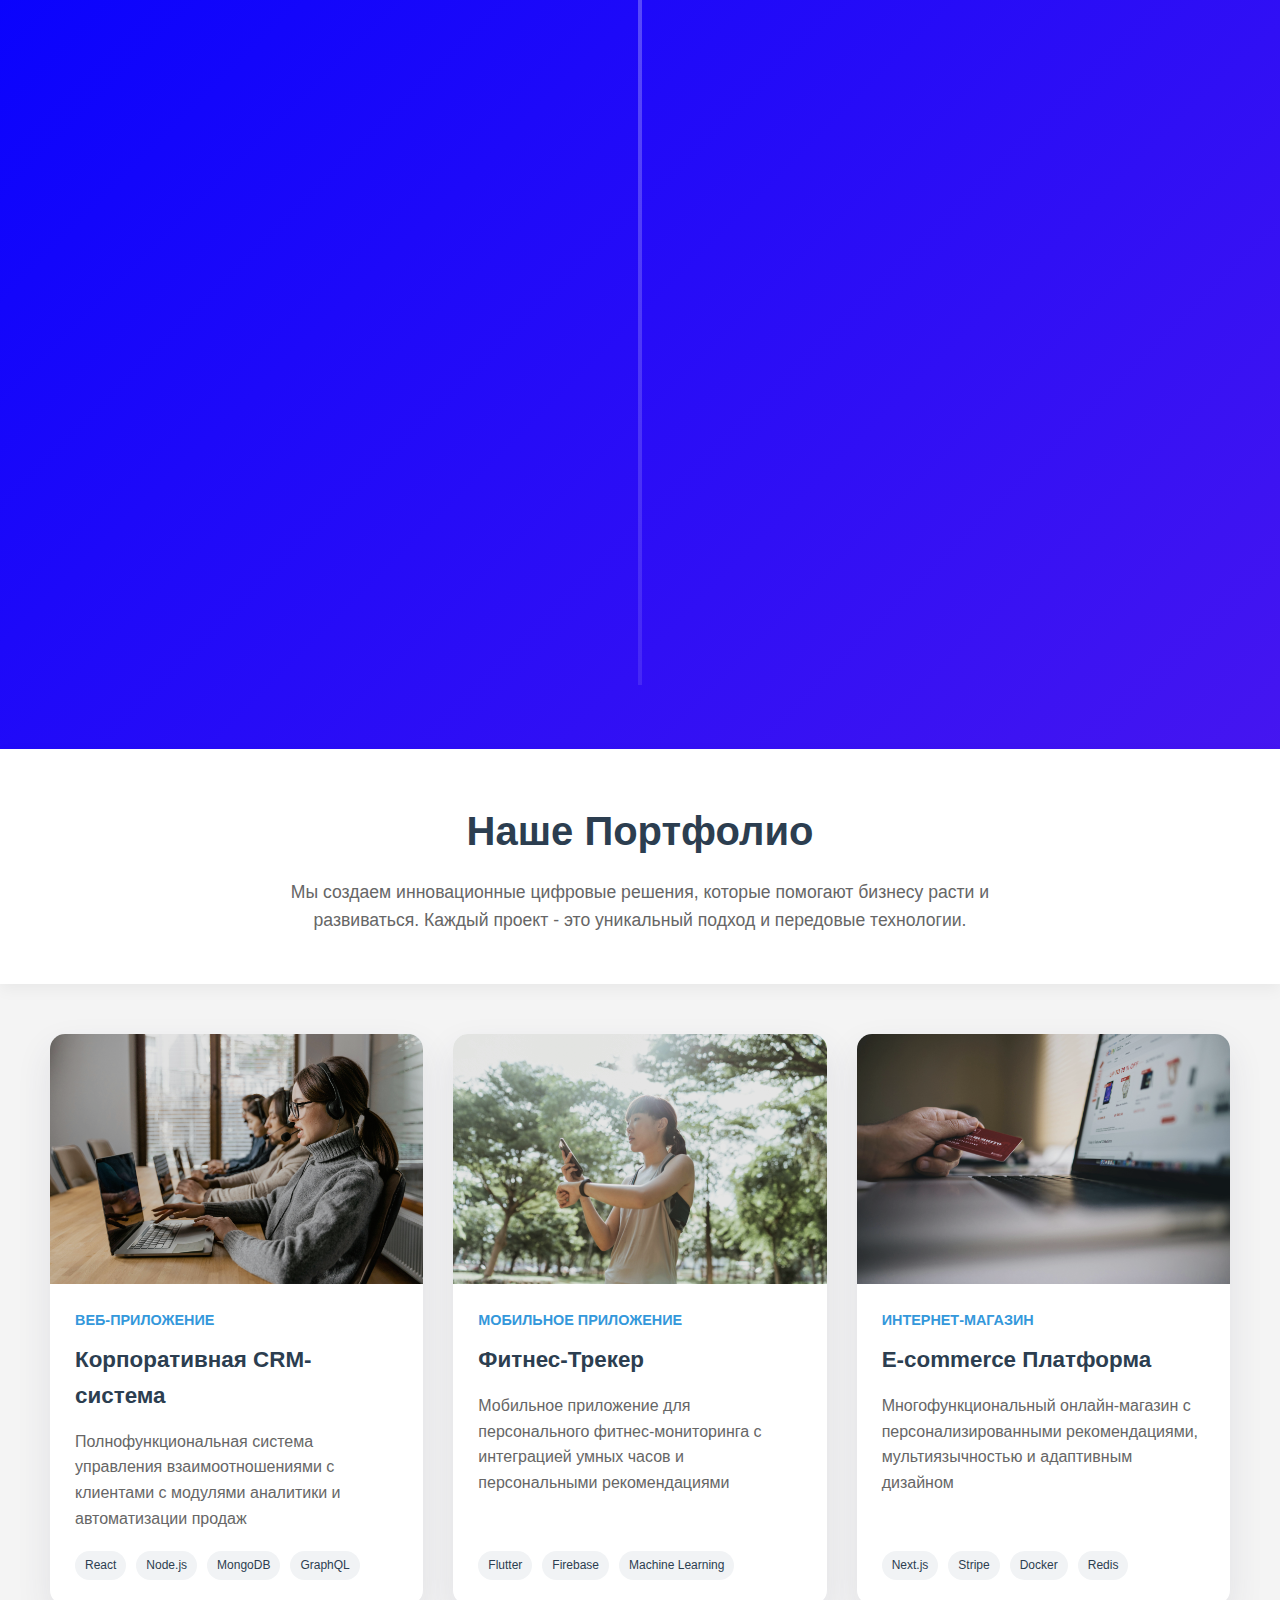
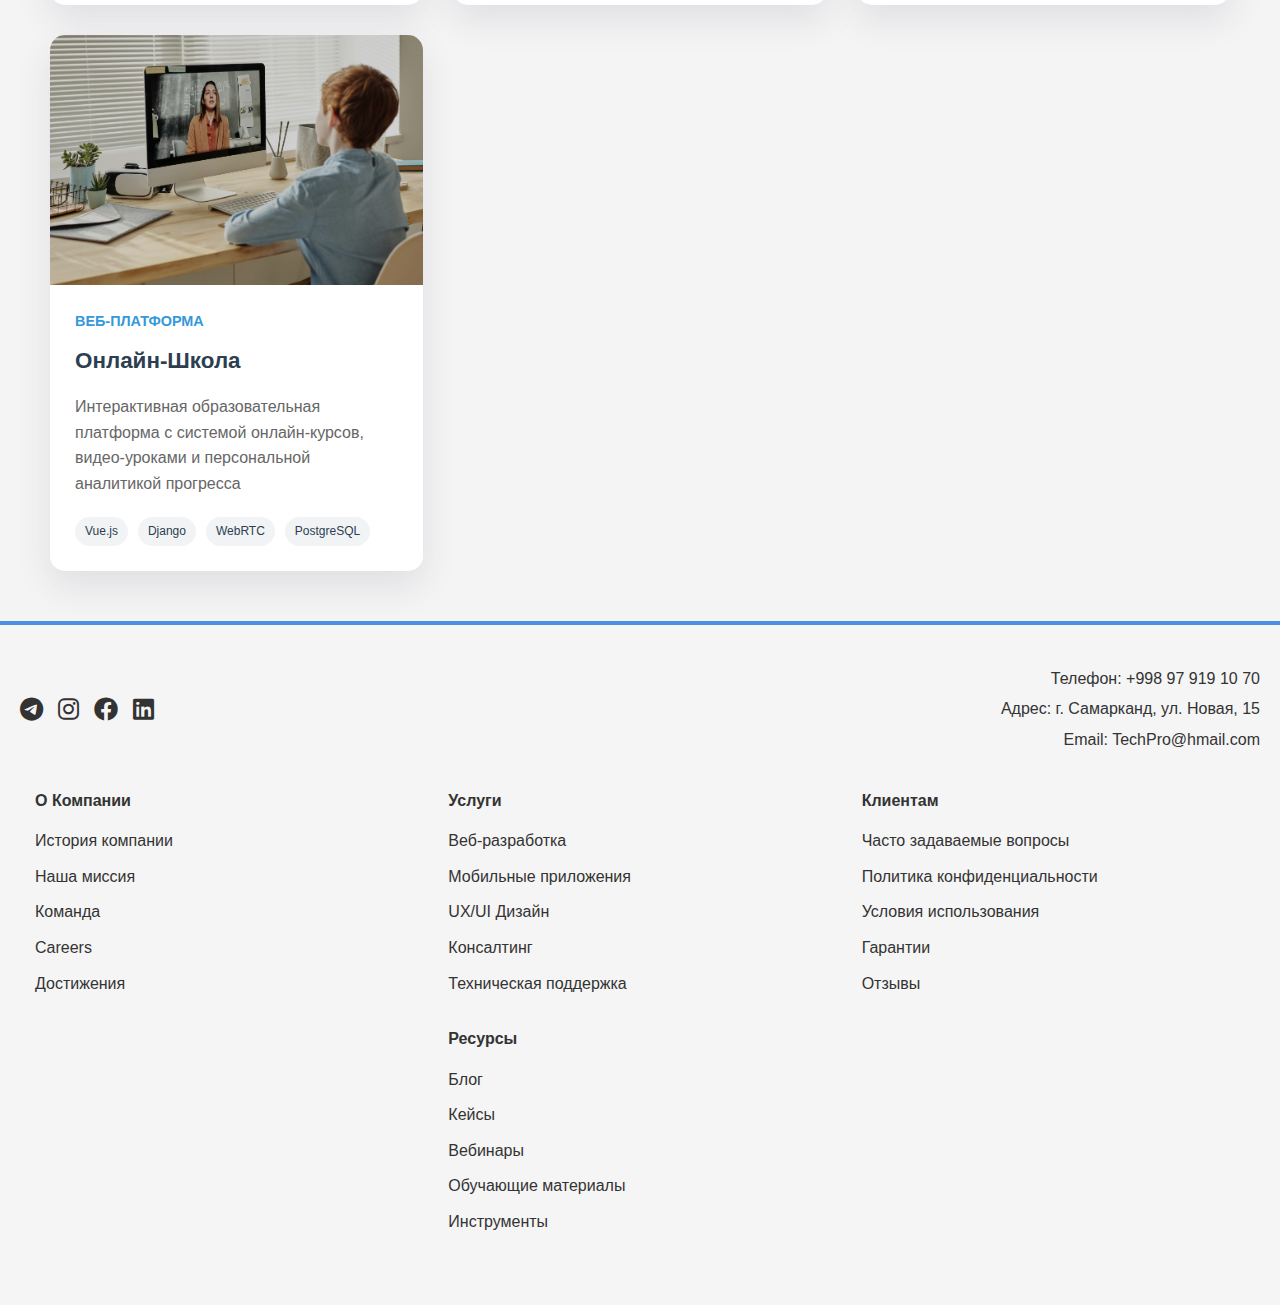
==== commit 3c44e93f: "new" ====
--- a/index.html
+++ b/index.html
@@ -226,6 +226,67 @@
       </div>
     </div>
   </div>
+  <div class="portfolio-header">
+    <h1 class="portfolio-title">Наше Портфолио</h1>
+    <p class="portfolio-subtitle">Мы создаем инновационные цифровые решения, которые помогают бизнесу расти и развиваться. Каждый проект - это уникальный подход и передовые технологии.</p>
+</div>
+<div class="portfolio-container">
+    <div class="project-card">
+        <img src="./img/pexels-mart-production-7709146.jpg" alt="CRM Система" class="project-image">
+        <div class="project-info">
+            <div class="project-type">Веб-приложение</div>
+            <h3 class="project-title">Корпоративная CRM-система</h3>
+            <p class="project-description">Полнофункциональная система управления взаимоотношениями с клиентами с модулями аналитики и автоматизации продаж</p>
+            <div class="project-technologies">
+                <span class="tech-tag">React</span>
+                <span class="tech-tag">Node.js</span>
+                <span class="tech-tag">MongoDB</span>
+                <span class="tech-tag">GraphQL</span>
+            </div>
+        </div>
+    </div>
+    <div class="project-card">
+        <img src="./img/pexels-ketut-subiyanto-4436296.jpg" alt="Мобильное Приложение" class="project-image">
+        <div class="project-info">
+            <div class="project-type">Мобильное приложение</div>
+            <h3 class="project-title">Фитнес-Трекер</h3>
+            <p class="project-description">Мобильное приложение для персонального фитнес-мониторинга с интеграцией умных часов и персональными рекомендациями</p>
+            <div class="project-technologies">
+                <span class="tech-tag">Flutter</span>
+                <span class="tech-tag">Firebase</span>
+                <span class="tech-tag">Machine Learning</span>
+            </div>
+        </div>
+    </div>
+    <div class="project-card">
+        <img src="./img/pexels-negativespace-34577.jpg" alt="E-commerce" class="project-image">
+        <div class="project-info">
+            <div class="project-type">Интернет-магазин</div>
+            <h3 class="project-title">E-commerce Платформа</h3>
+            <p class="project-description">Многофункциональный онлайн-магазин с персонализированными рекомендациями, мультиязычностью и адаптивным дизайном</p>
+            <div class="project-technologies">
+                <span class="tech-tag">Next.js</span>
+                <span class="tech-tag">Stripe</span>
+                <span class="tech-tag">Docker</span>
+                <span class="tech-tag">Redis</span>
+            </div>
+        </div>
+    </div>
+    <div class="project-card">
+        <img src="./img/pexels-julia-m-cameron-4145153.jpg" alt="Образовательная Платформа" class="project-image">
+        <div class="project-info">
+            <div class="project-type">Веб-платформа</div>
+            <h3 class="project-title">Онлайн-Школа</h3>
+            <p class="project-description">Интерактивная образовательная платформа с системой онлайн-курсов, видео-уроками и персональной аналитикой прогресса</p>
+            <div class="project-technologies">
+                <span class="tech-tag">Vue.js</span>
+                <span class="tech-tag">Django</span>
+                <span class="tech-tag">WebRTC</span>
+                <span class="tech-tag">PostgreSQL</span>
+            </div>
+        </div>
+    </div>
+</div>
 
   <footer class="footer">
     <div class="footer-top">
--- a/style.css
+++ b/style.css
@@ -345,27 +345,32 @@
   margin: 2rem auto;
   padding: 1rem;
 }
+
 .section-title-one {
   text-align: center;
   margin-bottom: 2rem;
   color: #2c3e50;
 }
+
 .services-grid {
   display: grid;
   grid-template-columns: repeat(auto-fit, minmax(250px, 1fr));
   gap: 1.5rem;
 }
+
 .service-card {
   background-color: white;
   border-radius: 10px;
   padding: 1.5rem;
   text-align: center;
-  box-shadow: 0 4px 6px rgba(0,0,0,0.1);
+  box-shadow: 0 4px 6px rgba(0, 0, 0, 0.1);
   transition: transform 1s ease;
 }
+
 .service-card:hover {
   transform: translateY(-10px);
 }
+
 .service-icon {
   font-size: 3rem;
   margin-bottom: 1rem;
@@ -373,13 +378,16 @@
   -webkit-background-clip: text;
   -webkit-text-fill-color: transparent;
 }
+
 .service-title {
   margin-bottom: 0.5rem;
   color: #2c3e50;
 }
+
 .service-description {
   color: #7f8c8d;
 }
+
 .service-details {
   transition: 1s;
   display: none;
@@ -388,6 +396,7 @@
   background-color: #f1f4f5;
   border-radius: 5px;
 }
+
 .service-card:hover .service-details {
   display: block;
 }
@@ -410,19 +419,22 @@
   padding: 0 1rem;
   perspective: 1000px;
 }
+
 .section-title {
   text-align: center;
   margin-bottom: 3rem;
   color: #fff;
   font-size: 2.5rem;
-  text-shadow: 0 0 15px rgba(255,255,255,0.3);
-}
+  text-shadow: 0 0 15px rgba(255, 255, 255, 0.3);
+}
+
 .tech-timeline {
   position: relative;
   display: flex;
   flex-direction: column;
   align-items: center;
 }
+
 .timeline-item {
   display: flex;
   align-items: center;
@@ -433,42 +445,49 @@
   transform: translateX(-50px);
   transition: all 0.8s ease;
 }
+
 .timeline-item.active {
   opacity: 1;
   transform: translateX(0);
 }
+
 .timeline-icon {
   width: 80px;
   height: 80px;
-  background: rgba(255,255,255,0.2);
+  background: rgba(255, 255, 255, 0.2);
   border-radius: 50%;
   display: flex;
   align-items: center;
   justify-content: center;
   margin-right: 20px;
-  box-shadow: 0 0 15px rgba(255,255,255,0.3);
+  box-shadow: 0 0 15px rgba(255, 255, 255, 0.3);
   backdrop-filter: blur(10px);
 }
+
 .timeline-icon i {
   font-size: 2.5rem;
   color: white;
 }
+
 .timeline-content {
   flex-grow: 1;
-  background: rgba(255,255,255,0.1);
+  background: rgba(255, 255, 255, 0.1);
   border-radius: 10px;
   padding: 1.5rem;
   backdrop-filter: blur(15px);
-  border: 1px solid rgba(255,255,255,0.2);
-}
+  border: 1px solid rgba(255, 255, 255, 0.2);
+}
+
 .timeline-date {
   color: #fdbb2d;
   margin-bottom: 0.5rem;
   font-weight: bold;
 }
+
 .timeline-description {
   color: #e0e0e0;
 }
+
 .tech-line {
   position: absolute;
   left: 50%;
@@ -476,9 +495,108 @@
   top: 0;
   bottom: 0;
   width: 4px;
-  background: linear-gradient(to bottom, rgba(255,255,255,0.3), rgba(255,255,255,0.1));
+  background: linear-gradient(to bottom, rgba(255, 255, 255, 0.3), rgba(255, 255, 255, 0.1));
   z-index: -1;
 }
+
+:root {
+  --primary-color: #2c3e50;
+  --secondary-color: #3498db;
+  --text-color: #333;
+  --bg-color: #f4f6f7;
+}
+.portfolio-header {
+  text-align: center;
+  padding: 50px 20px;
+  background-color: white;
+  box-shadow: 0 5px 15px rgba(0,0,0,0.05);
+}
+.portfolio-title {
+  font-size: 2.5rem;
+  color: var(--primary-color);
+  margin-bottom: 15px;
+}
+.portfolio-subtitle {
+  color: #666;
+  max-width: 800px;
+  margin: 0 auto;
+  font-size: 1.1rem;
+}
+.portfolio-container {
+  display: grid;
+  grid-template-columns: repeat(auto-fit, minmax(300px, 1fr));
+  gap: 30px;
+  padding: 50px;
+  max-width: 1500px;
+  margin: 0 auto;
+}
+.project-card {
+  background-color: white;
+  border-radius: 15px;
+  box-shadow: 0 15px 35px rgba(50,50,93,0.1);
+  overflow: hidden;
+  transition: all 0.4s ease;
+  display: flex;
+  flex-direction: column;
+}
+.project-card:hover {
+  transform: translateY(-15px);
+  box-shadow: 0 20px 45px rgba(50,50,93,0.15);
+}
+.project-image {
+  width: 100%;
+  height: 250px;
+  object-fit: cover;
+  filter: grayscale(20%) brightness(90%);
+  transition: all 0.3s ease;
+}
+.project-card:hover .project-image {
+  filter: grayscale(0%) brightness(100%);
+}
+.project-info {
+  padding: 25px;
+  flex-grow: 1;
+  display: flex;
+  flex-direction: column;
+}
+.project-type {
+  font-size: 0.9rem;
+  color: var(--secondary-color);
+  margin-bottom: 10px;
+  font-weight: 600;
+  text-transform: uppercase;
+}
+.project-title {
+  font-size: 1.4rem;
+  color: var(--primary-color);
+  margin-bottom: 15px;
+  font-weight: 700;
+}
+.project-description {
+  color: #666;
+  flex-grow: 1;
+  margin-bottom: 20px;
+}
+.project-technologies {
+  display: flex;
+  flex-wrap: wrap;
+  gap: 10px;
+  margin-top: auto;
+}
+.tech-tag {
+  background-color: #f1f3f5;
+  color: var(--primary-color);
+  padding: 5px 10px;
+  border-radius: 20px;
+  font-size: 0.75rem;
+  transition: background-color 0.3s ease;
+}
+.project-card:hover .tech-tag {
+  background-color: var(--secondary-color);
+  color: white;
+}
+
+
 /* Footer */
 
 .footer {
@@ -487,6 +605,7 @@
   padding: 40px 20px;
   position: relative;
 }
+
 .footer::before {
   content: '';
   position: absolute;
@@ -496,54 +615,67 @@
   height: 4px;
   background-color: #4a90e2;
 }
+
 .footer-top {
   display: flex;
   justify-content: space-between;
   align-items: center;
   margin-bottom: 30px;
 }
+
 .footer-content {
   display: flex;
   flex-wrap: wrap;
 }
+
 .footer-section {
   flex: 1;
   min-width: 250px;
   margin: 0 15px 20px;
 }
+
 .social-icons {
   display: flex;
   gap: 15px;
 }
+
 .social-icons a {
   color: #333;
   font-size: 24px;
   text-decoration: none;
   transition: all 0.3s ease;
 }
+
 .social-icons a:hover.telegram {
   color: #0088cc;
 }
+
 .social-icons a:hover.instagram {
   color: #c32aa3;
 }
+
 .social-icons a:hover.facebook {
   color: #1877f2;
 }
+
 .social-icons a:hover.linkedin {
   color: #0a66c2;
 }
+
 .contact-info {
   text-align: right;
 }
+
 .contact-info p {
   margin: 5px 0;
   color: #333;
 }
+
 .footer-section h4 {
   margin-bottom: 15px;
   color: #333;
 }
+
 .footer-links a {
   color: #333;
   text-decoration: none;
@@ -551,15 +683,24 @@
   margin-bottom: 10px;
   transition: color 0.3s ease;
 }
+
 .footer-links a:hover {
   color: #4a90e2;
 }
 
 
 @keyframes gradientBG {
-  0% {background-position: 0% 50%;}
-  50% {background-position: 100% 50%;}
-  100% {background-position: 0% 50%;}
+  0% {
+    background-position: 0% 50%;
+  }
+
+  50% {
+    background-position: 100% 50%;
+  }
+
+  100% {
+    background-position: 0% 50%;
+  }
 }
 
 @keyframes fadeIn {
--- a/media.css
+++ b/media.css
@@ -283,6 +283,16 @@
      font-size: 2rem;
    }
  }
+ @media (max-width: 768px) {
+  .portfolio-container {
+      grid-template-columns: 1fr;
+      padding: 20px;
+      gap: 20px;
+  }
+  .portfolio-title {
+      font-size: 2rem;
+  }
+}
 
  /* Footer */
  @media screen and (max-width: 1650px) and (min-width: 1440px) {
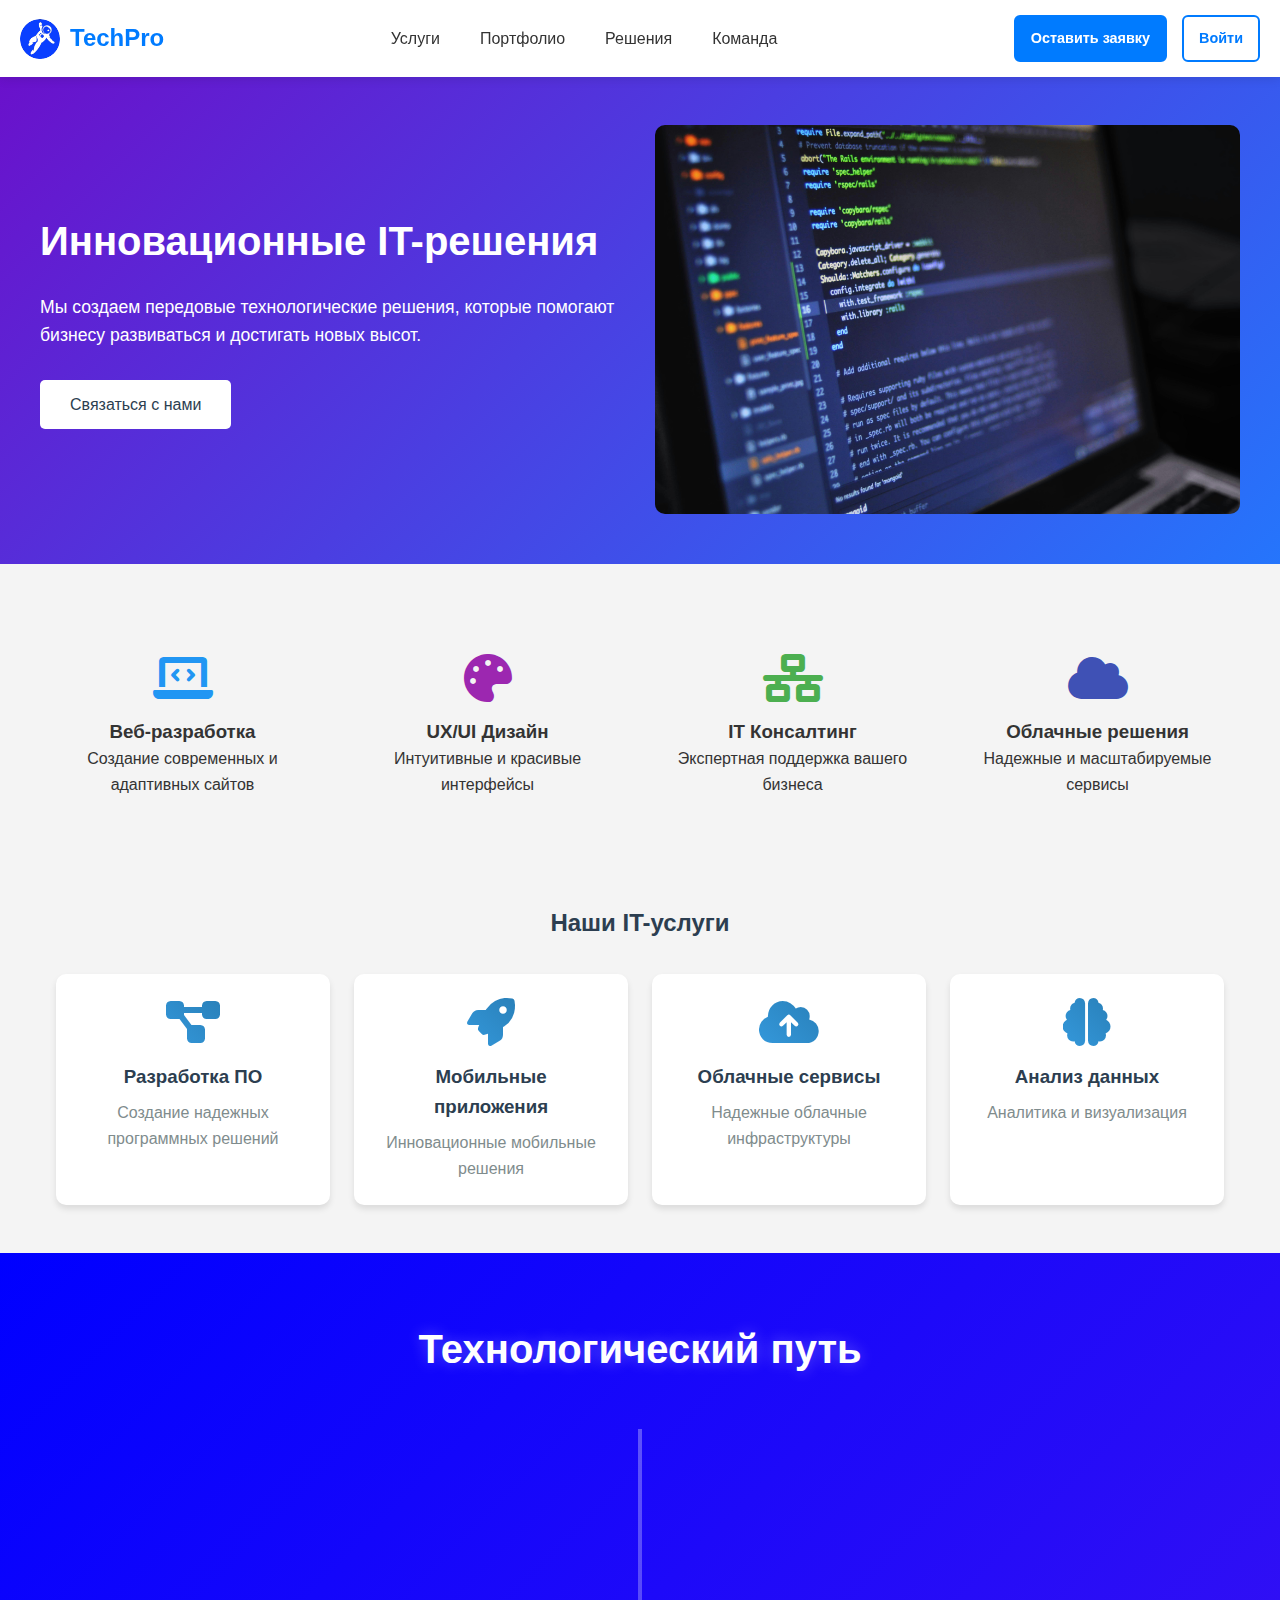
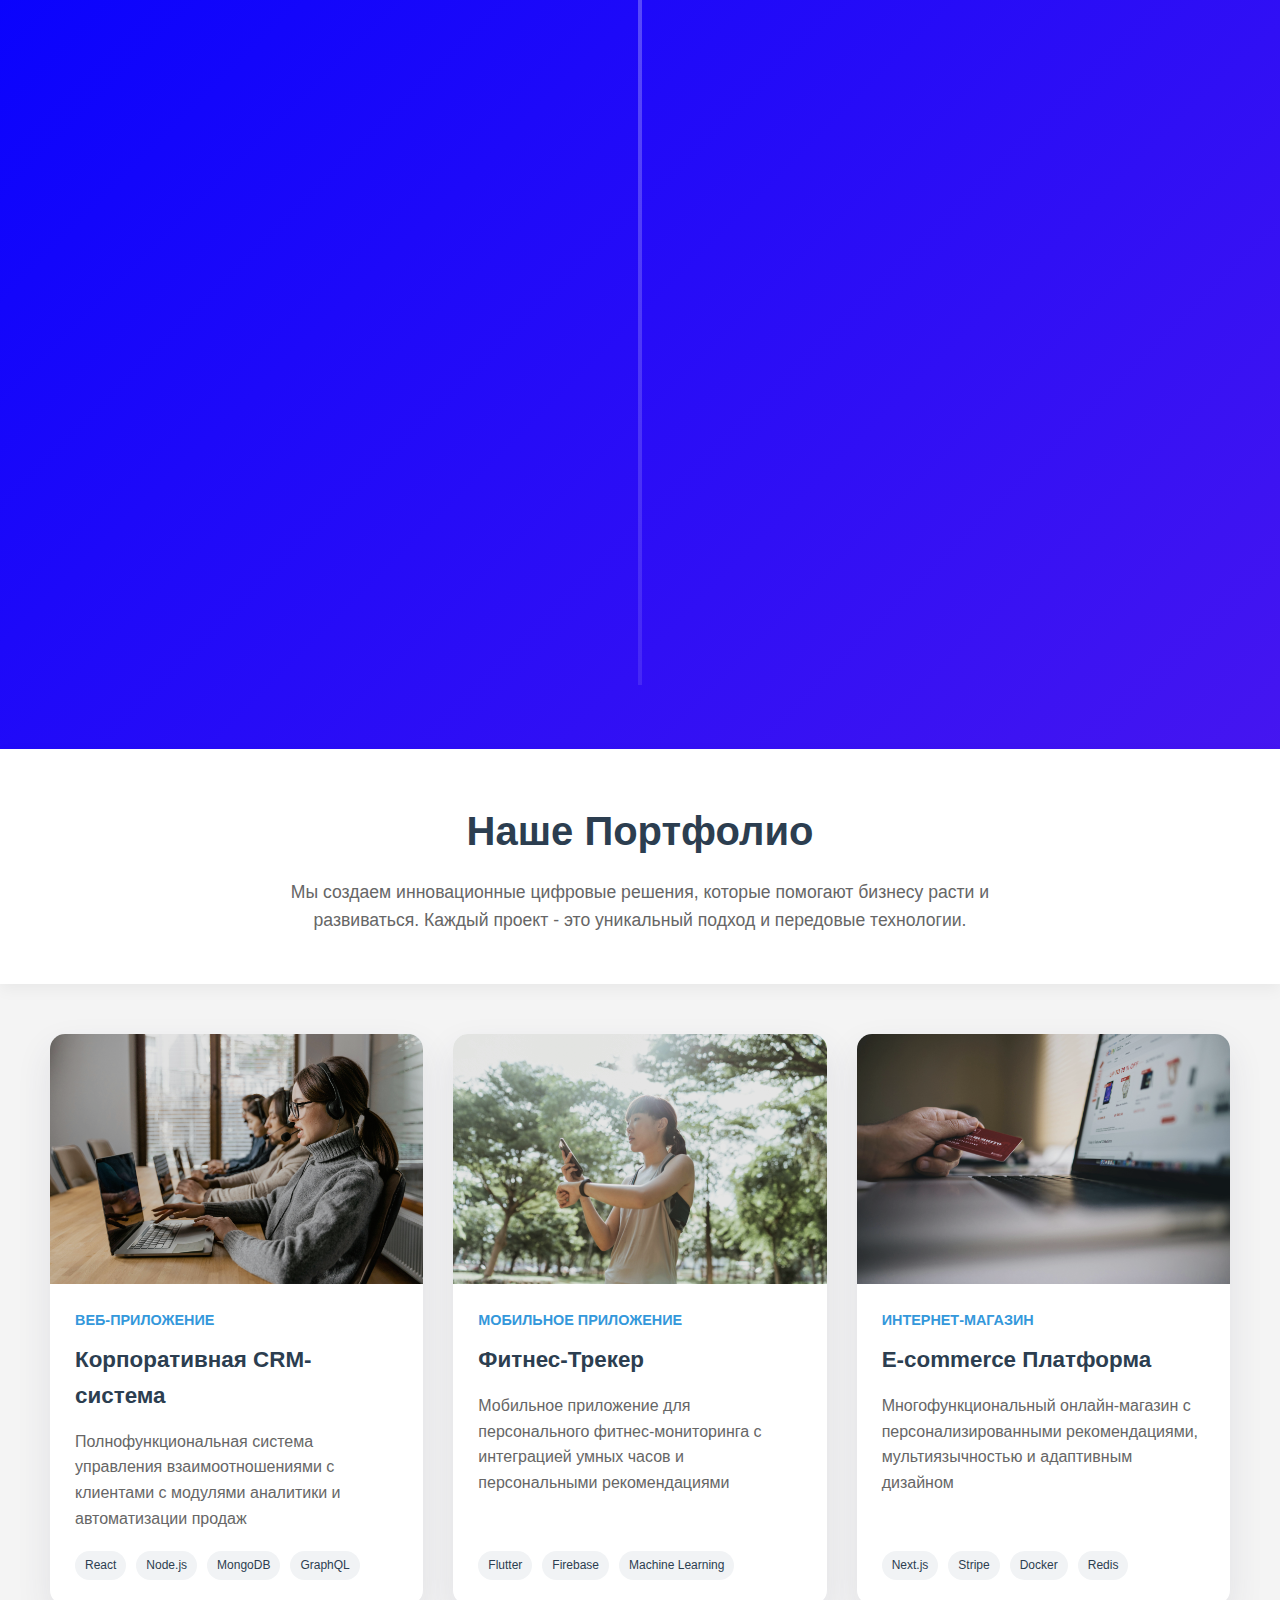
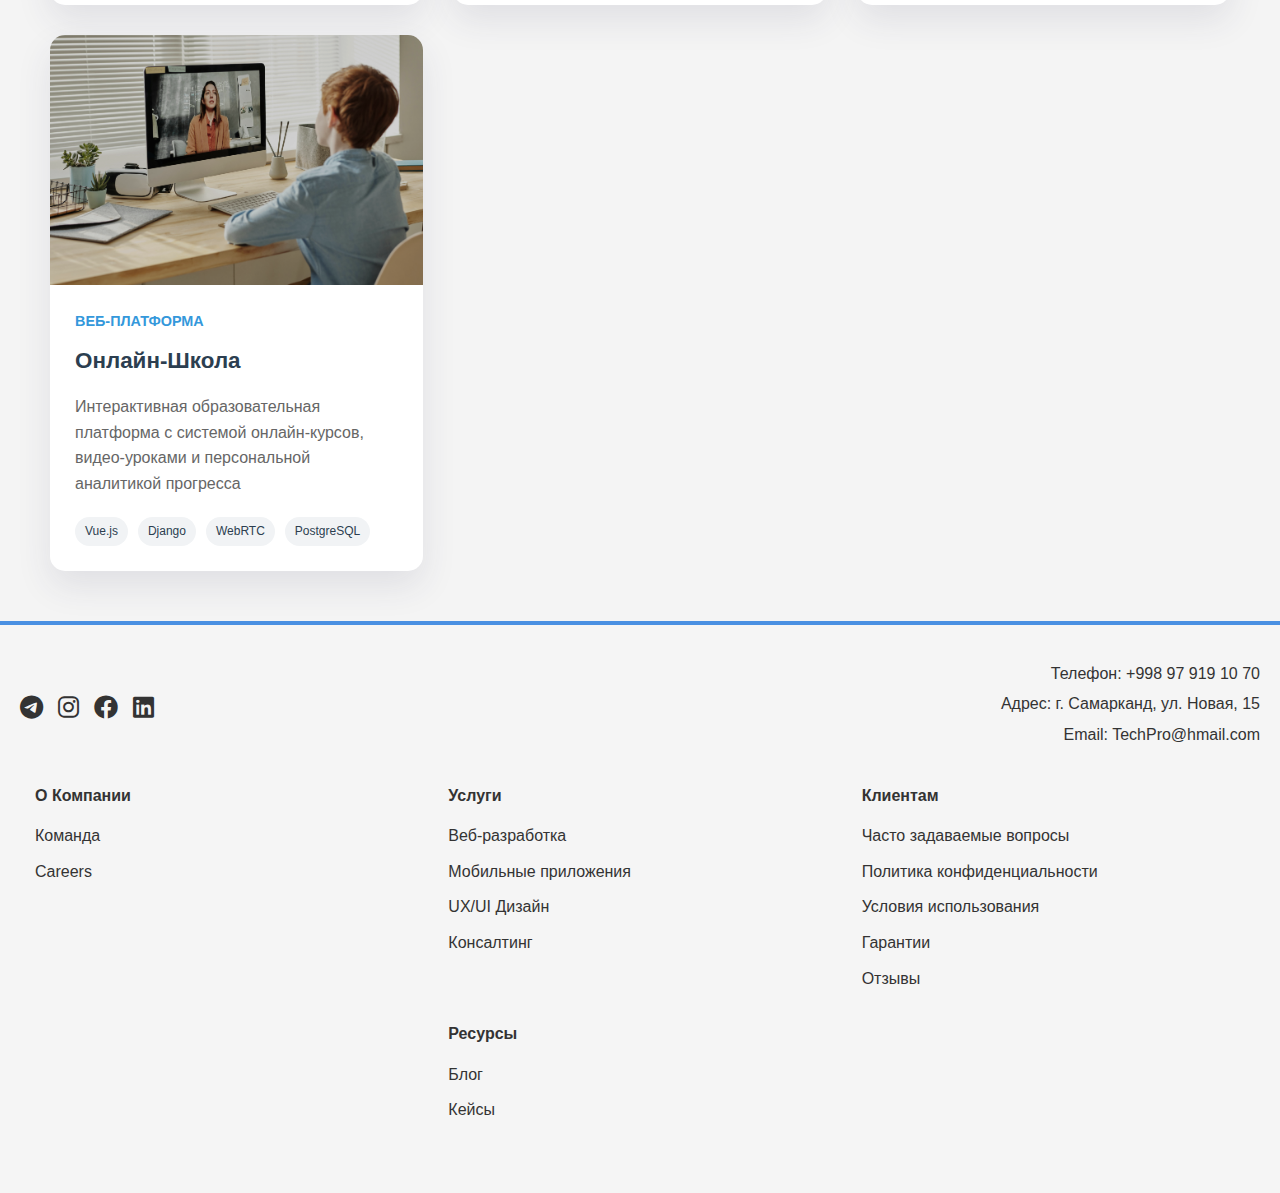
==== commit 6f338ec9: "smth now" ====
--- a/index.html
+++ b/index.html
@@ -6,8 +6,8 @@
   <meta charset="UTF-8">
   <meta name="viewport" content="width=device-width, initial-scale=1.0">
   <title>TechPro</title>
-  <link rel="stylesheet" href="style.css">
-  <link rel="stylesheet" href="./media.css">
+  <link rel="stylesheet" href="main-style.css">
+  <link rel="stylesheet" href="./main-media.css">
   <link href="https://cdnjs.cloudflare.com/ajax/libs/font-awesome/6.0.0-beta3/css/all.min.css" rel="stylesheet">
   <link href="https://cdnjs.cloudflare.com/ajax/libs/font-awesome/6.0.0-beta3/css/all.min.css" rel="stylesheet">
   <link rel="stylesheet" href="https://cdnjs.cloudflare.com/ajax/libs/font-awesome/6.0.0-beta3/css/all.min.css">
@@ -16,68 +16,77 @@
 <body>
   <header class="header">
     <div class="header-content">
-      <div class="logo">
+      <a href="./index.html" class="logo">
         <img src="./img/logok.png" alt="Логотип">
         <span class="logo-text">TechPro</span>
-      </div>
+      </a>
       <div class="burger-menu" onclick="toggleMobileMenu()">
-        <img src="./img/burger.svg" class="bi bi-list"></img>
+        <img src="./img/burger.svg" class="bi bi-list">
       </div>
       <nav class="nav-menu">
         <div class="nav-item">
-          Услуги
+          <a href="./services/service.html" class="nav-item-link">Услуги</a>
           <div class="dropdown">
-            <div class="dropdown-item">Веб-разработка</div>
-            <div class="dropdown-item">Мобильные приложения</div>
-            <div class="dropdown-item">Разработка ПО</div>
-            <div class="dropdown-item">UX/UI Дизайн</div>
-          </div>
-        </div>
+            <a href="./services/web-dev/web.html" class="dropdown-item">Веб-разработка</a>
+            <a href="./services/mob-dev/mob.html" class="dropdown-item">Мобильные приложения</a>
+            <a href="#" class="dropdown-item">Разработка ПО</a>
+            <a href="./services/ui/ui.html" class="dropdown-item">UX/UI Дизайн</a>
+          </div>
+        </div>
+
         <div class="nav-item">
-          Технологии
+          <a href="" class="nav-item-link">Портфолио</a>
           <div class="dropdown">
-            <div class="dropdown-item">React</div>
-            <div class="dropdown-item">Node.js</div>
-            <div class="dropdown-item">Cloud Solutions</div>
-            <div class="dropdown-item">Machine Learning</div>
-          </div>
-        </div>
+            <a href="#" class="dropdown-item">Кейсы</a>
+            <a href="#" class="dropdown-item">Проекты</a>
+            <a href="#" class="dropdown-item">Достижения</a>
+          </div>
+        </div>
+
         <div class="nav-item">
-          Портфолио
+          <a href="" class="nav-item-link">Решения</a>
           <div class="dropdown">
-            <div class="dropdown-item">Кейсы</div>
-            <div class="dropdown-item">Проекты</div>
-            <div class="dropdown-item">Достижения</div>
-          </div>
-        </div>
+            <a href="#" class="dropdown-item">Enterprise</a>
+            <a href="#" class="dropdown-item">Стартапы</a>
+            <a href="#" class="dropdown-item">Аутсорсинг</a>
+          </div>
+        </div>
+
         <div class="nav-item">
-          Решения
+          <a href="" class="nav-item-link">Команда</a>
           <div class="dropdown">
-            <div class="dropdown-item">Enterprise</div>
-            <div class="dropdown-item">Стартапы</div>
-            <div class="dropdown-item">Аутсорсинг</div>
-          </div>
-        </div>
-        <div class="nav-item">
-          Команда
-          <div class="dropdown">
-            <div class="dropdown-item">О нас</div>
-            <div class="dropdown-item">Вакансии</div>
-            <div class="dropdown-item">Культура</div>
-          </div>
+            <a href="#" class="dropdown-item">О нас</a>
+            <a href="#" class="dropdown-item">Вакансии</a>
+            <a href="#" class="dropdown-item">Культура</a>
+          </div>
+        </div>
+
+        <div class="mobile-menu-actions">
+          <a href="#" class="btn btn-primary mobile-request-btn">Оставить заявку</a>
+          <a href="#" class="btn btn-secondary login-btn mobile-login-btn">Войти</a>
         </div>
       </nav>
 
       <div class="action-buttons">
         <a href="#" class="btn btn-primary">Оставить заявку</a>
-        <a href="#" class="btn btn-secondary">Консультация</a>
-      </div>
-      <div class="mobile-action-buttons">
-        <a href="#" class="btn btn-primary">Оставить заявку</a>
-        <a href="#" class="btn btn-secondary">Консультация</a>
+        <a href="#" class="btn btn-secondary login-btn">Войти</a>
+      </div>
+    </div>
+
+    <div id="login-modal" class="modal">
+      <div class="modal-content">
+        <span class="close-modal">&times;</span>
+        <h2>Вход</h2>
+        <form id="login-form">
+          <input type="email" placeholder="Email" required>
+          <input type="password" placeholder="Пароль" required>
+          <button type="submit" class="btn btn-primary">Войти</button>
+          <p>Нет аккаунта? <a href="#" class="register-link">Регистрация</a></p>
+        </form>
       </div>
     </div>
   </header>
+
   <div class="section-first">
     <div class="section-first-container">
       <div class="section-first-text">
@@ -92,7 +101,6 @@
     </div>
   </div>
 
-  <!-- Секция особенностей -->
   <div class="section-features">
     <div class="section-features-item">
       <i class="fas fa-laptop-code text-blue-600"></i>
@@ -122,38 +130,25 @@
         <i class="fas fa-project-diagram service-icon"></i>
         <h3 class="service-title">Разработка ПО</h3>
         <p class="service-description">Создание надежных программных решений</p>
-        <div class="service-details">
-          <p>Мы разрабатываем кастомное программное обеспечение под ваши бизнес-процессы.</p>
-        </div>
       </div>
       <div class="service-card">
         <i class="fas fa-rocket service-icon"></i>
         <h3 class="service-title">Мобильные приложения</h3>
         <p class="service-description">Инновационные мобильные решения</p>
-        <div class="service-details">
-          <p>Создаем приложения для iOS и Android с уникальным пользовательским опытом.</p>
-        </div>
       </div>
       <div class="service-card">
         <i class="fas fa-cloud-upload-alt service-icon"></i>
         <h3 class="service-title">Облачные сервисы</h3>
         <p class="service-description">Надежные облачные инфраструктуры</p>
-        <div class="service-details">
-          <p>Миграция, поддержка и оптимизация облачных инфраструктур.</p>
-        </div>
       </div>
       <div class="service-card">
         <i class="fas fa-brain service-icon"></i>
         <h3 class="service-title">Анализ данных</h3>
         <p class="service-description">Аналитика и визуализация</p>
-        <div class="service-details">
-          <p>Помогаем принимать бизнес-решения на основе глубокого анализа данных.</p>
-        </div>
-      </div>
-    </div>
-  </div>
-
-  <!-- Модальное окно контакта -->
+      </div>
+    </div>
+  </div>
+
   <div id="contactModal" class="modal">
     <div class="modal-content">
       <span class="close-btn">&times;</span>
@@ -161,11 +156,12 @@
         <h2>Свяжитесь с нами</h2>
         <input type="text" placeholder="Ваше имя" required>
         <input type="email" placeholder="Ваш email" required>
-        <textarea placeholder="Ваше сообщение" rows="4" required></textarea>
+        <textarea style="resize: none;" placeholder="Ваше сообщение" rows="4" required></textarea>
         <button type="submit">Отправить</button>
       </form>
     </div>
   </div>
+
   <div class="tech-journey-wrapper">
     <div class="tech-journey-container">
       <h2 class="section-title">Технологический путь</h2>
@@ -226,131 +222,131 @@
       </div>
     </div>
   </div>
+
   <div class="portfolio-header">
     <h1 class="portfolio-title">Наше Портфолио</h1>
-    <p class="portfolio-subtitle">Мы создаем инновационные цифровые решения, которые помогают бизнесу расти и развиваться. Каждый проект - это уникальный подход и передовые технологии.</p>
-</div>
-<div class="portfolio-container">
+    <p class="portfolio-subtitle">Мы создаем инновационные цифровые решения, которые помогают бизнесу расти и
+      развиваться. Каждый проект - это уникальный подход и передовые технологии.</p>
+  </div>
+
+  <div class="portfolio-container">
     <div class="project-card">
-        <img src="./img/pexels-mart-production-7709146.jpg" alt="CRM Система" class="project-image">
-        <div class="project-info">
-            <div class="project-type">Веб-приложение</div>
-            <h3 class="project-title">Корпоративная CRM-система</h3>
-            <p class="project-description">Полнофункциональная система управления взаимоотношениями с клиентами с модулями аналитики и автоматизации продаж</p>
-            <div class="project-technologies">
-                <span class="tech-tag">React</span>
-                <span class="tech-tag">Node.js</span>
-                <span class="tech-tag">MongoDB</span>
-                <span class="tech-tag">GraphQL</span>
-            </div>
-        </div>
+      <img src="./img/pexels-mart-production-7709146.jpg" alt="CRM Система" class="project-image">
+      <div class="project-info">
+        <div class="project-type">Веб-приложение</div>
+        <h3 class="project-title">Корпоративная CRM-система</h3>
+        <p class="project-description">Полнофункциональная система управления взаимоотношениями с клиентами с модулями
+          аналитики и автоматизации продаж</p>
+        <div class="project-technologies">
+          <span class="tech-tag">React</span>
+          <span class="tech-tag">Node.js</span>
+          <span class="tech-tag">MongoDB</span>
+          <span class="tech-tag">GraphQL</span>
+        </div>
+      </div>
     </div>
     <div class="project-card">
-        <img src="./img/pexels-ketut-subiyanto-4436296.jpg" alt="Мобильное Приложение" class="project-image">
-        <div class="project-info">
-            <div class="project-type">Мобильное приложение</div>
-            <h3 class="project-title">Фитнес-Трекер</h3>
-            <p class="project-description">Мобильное приложение для персонального фитнес-мониторинга с интеграцией умных часов и персональными рекомендациями</p>
-            <div class="project-technologies">
-                <span class="tech-tag">Flutter</span>
-                <span class="tech-tag">Firebase</span>
-                <span class="tech-tag">Machine Learning</span>
-            </div>
-        </div>
+      <img src="./img/pexels-ketut-subiyanto-4436296.jpg" alt="Мобильное Приложение" class="project-image">
+      <div class="project-info">
+        <div class="project-type">Мобильное приложение</div>
+        <h3 class="project-title">Фитнес-Трекер</h3>
+        <p class="project-description">Мобильное приложение для персонального фитнес-мониторинга с интеграцией умных
+          часов и персональными рекомендациями</p>
+        <div class="project-technologies">
+          <span class="tech-tag">Flutter</span>
+          <span class="tech-tag">Firebase</span>
+          <span class="tech-tag">Machine Learning</span>
+        </div>
+      </div>
     </div>
     <div class="project-card">
-        <img src="./img/pexels-negativespace-34577.jpg" alt="E-commerce" class="project-image">
-        <div class="project-info">
-            <div class="project-type">Интернет-магазин</div>
-            <h3 class="project-title">E-commerce Платформа</h3>
-            <p class="project-description">Многофункциональный онлайн-магазин с персонализированными рекомендациями, мультиязычностью и адаптивным дизайном</p>
-            <div class="project-technologies">
-                <span class="tech-tag">Next.js</span>
-                <span class="tech-tag">Stripe</span>
-                <span class="tech-tag">Docker</span>
-                <span class="tech-tag">Redis</span>
-            </div>
-        </div>
+      <img src="./img/pexels-negativespace-34577.jpg" alt="E-commerce" class="project-image">
+      <div class="project-info">
+        <div class="project-type">Интернет-магазин</div>
+        <h3 class="project-title">E-commerce Платформа</h3>
+        <p class="project-description">Многофункциональный онлайн-магазин с персонализированными рекомендациями,
+          мультиязычностью и адаптивным дизайном</p>
+        <div class="project-technologies">
+          <span class="tech-tag">Next.js</span>
+          <span class="tech-tag">Stripe</span>
+          <span class="tech-tag">Docker</span>
+          <span class="tech-tag">Redis</span>
+        </div>
+      </div>
     </div>
     <div class="project-card">
-        <img src="./img/pexels-julia-m-cameron-4145153.jpg" alt="Образовательная Платформа" class="project-image">
-        <div class="project-info">
-            <div class="project-type">Веб-платформа</div>
-            <h3 class="project-title">Онлайн-Школа</h3>
-            <p class="project-description">Интерактивная образовательная платформа с системой онлайн-курсов, видео-уроками и персональной аналитикой прогресса</p>
-            <div class="project-technologies">
-                <span class="tech-tag">Vue.js</span>
-                <span class="tech-tag">Django</span>
-                <span class="tech-tag">WebRTC</span>
-                <span class="tech-tag">PostgreSQL</span>
-            </div>
-        </div>
-    </div>
-</div>
+      <img src="./img/pexels-julia-m-cameron-4145153.jpg" alt="Образовательная Платформа" class="project-image">
+      <div class="project-info">
+        <div class="project-type">Веб-платформа</div>
+        <h3 class="project-title">Онлайн-Школа</h3>
+        <p class="project-description">Интерактивная образовательная платформа с системой онлайн-курсов, видео-уроками и
+          персональной аналитикой прогресса</p>
+        <div class="project-technologies">
+          <span class="tech-tag">Vue.js</span>
+          <span class="tech-tag">Django</span>
+          <span class="tech-tag">WebRTC</span>
+          <span class="tech-tag">PostgreSQL</span>
+        </div>
+      </div>
+    </div>
+  </div>
 
   <footer class="footer">
-    <div class="footer-top">
-        <div class="social-icons">
-            <a href="#" class="telegram"><i class="fab fa-telegram"></i></a>
-            <a href="#" class="instagram"><i class="fab fa-instagram"></i></a>
-            <a href="#" class="facebook"><i class="fab fa-facebook"></i></a>
-            <a href="#" class="linkedin"><i class="fab fa-linkedin"></i></a>
-        </div>
-        <div class="contact-info">
-            <p>Телефон: +998 97 919 10 70</p>
-            <p>Адрес: г. Самарканд, ул. Новая, 15</p>
-            <p>Email: TechPro@hmail.com</p>
-        </div>
-    </div>
-
-    <div class="footer-content">
-        <div class="footer-section">
-            <h4>О Компании</h4>
-            <div class="footer-links">
-                <a href="#">История компании</a>
-                <a href="#">Наша миссия</a>
-                <a href="#">Команда</a>
-                <a href="#">Careers</a>
-                <a href="#">Достижения</a>
-            </div>
-        </div>
-
-        <div class="footer-section">
-            <h4>Услуги</h4>
-            <div class="footer-links">
-                <a href="#">Веб-разработка</a>
-                <a href="#">Мобильные приложения</a>
-                <a href="#">UX/UI Дизайн</a>
-                <a href="#">Консалтинг</a>
-                <a href="#">Техническая поддержка</a>
-            </div>
-        </div>
-
-        <div class="footer-section">
-            <h4>Клиентам</h4>
-            <div class="footer-links">
-                <a href="#">Часто задаваемые вопросы</a>
-                <a href="#">Политика конфиденциальности</a>
-                <a href="#">Условия использования</a>
-                <a href="#">Гарантии</a>
-                <a href="#">Отзывы</a>
-            </div>
-        </div>
-
-        <div class="footer-section">
-            <h4>Ресурсы</h4>
-            <div class="footer-links">
-                <a href="#">Блог</a>
-                <a href="#">Кейсы</a>
-                <a href="#">Вебинары</a>
-                <a href="#">Обучающие материалы</a>
-                <a href="#">Инструменты</a>
-            </div>
-        </div>
-    </div>
-</footer>
-
-  <script src="./script.js"></script>
+    <div class="footer-top container2">
+      <div class="social-icons">
+        <a href="#" class="telegram"><i class="fab fa-telegram"></i></a>
+        <a href="#" class="instagram"><i class="fab fa-instagram"></i></a>
+        <a href="#" class="facebook"><i class="fab fa-facebook"></i></a>
+        <a href="#" class="linkedin"><i class="fab fa-linkedin"></i></a>
+      </div>
+      <div class="contact-info">
+        <a href="tel:+998979191070">Телефон: +998 97 919 10 70</a>
+        <p>Адрес: г. Самарканд, ул. Новая, 15</p>
+        <p>Email: TechPro@hmail.com</p>
+      </div>
+    </div>
+
+    <div class="footer-content container2">
+      <div class="footer-section">
+        <h4>О Компании</h4>
+        <div class="footer-links">
+          <a href="#">Команда</a>
+          <a href="#">Careers</a>
+        </div>
+      </div>
+
+      <div class="footer-section">
+        <h4>Услуги</h4>
+        <div class="footer-links">
+          <a href="./services/web-dev/web.html">Веб-разработка</a>
+          <a href="./services/mob-dev/mob.html">Мобильные приложения</a>
+          <a href="./services/ui/ui.html">UX/UI Дизайн</a>
+          <a href="#">Консалтинг</a>
+        </div>
+      </div>
+
+      <div class="footer-section">
+        <h4>Клиентам</h4>
+          <div class="footer-links">
+          <a href="/forClients/FAQ/faq.html">Часто задаваемые вопросы</a>
+          <a href="#">Политика конфиденциальности</a>
+          <a href="#">Условия использования</a>
+          <a href="#">Гарантии</a>
+          <a href="#">Отзывы</a>
+        </div>
+      </div>
+
+      <div class="footer-section">
+        <h4>Ресурсы</h4>
+        <div class="footer-links">
+          <a href="#">Блог</a>
+          <a href="#">Кейсы</a>
+        </div>
+      </div>
+    </div>
+  </footer>
+
+  <script src="./main-script.js"></script>
 </body>
 
 </html>
--- a/main-style.css
+++ b/main-style.css
@@ -0,0 +1,812 @@
+* {
+  margin: 0;
+  padding: 0;
+  box-sizing: border-box;
+  font-family: "Montserrat", sans-serif;
+}
+
+:root {
+  --primary-color: #3B82F6;
+  --secondary-color: #F3F4F6;
+  --text-color: #1F2937;
+  --hover-color: #2563EB;
+}
+
+html, body {
+  width: 100%;
+  overflow-x: hidden;
+}
+
+body {
+  padding-top: 75px;
+  font-family: 'Arial', sans-serif;
+  line-height: 1.6;
+  background-color: #f4f4f4;
+}
+
+
+
+/* Header */
+.header {
+  position: fixed;
+  top: 0;
+  left: 0;
+  width: 100%;
+  background-color: white;
+  box-shadow: 0 2px 10px rgba(0, 0, 0, 0.1);
+  z-index: 1000;
+  transition: all 0.3s ease;
+}
+
+.header-content {
+  display: flex;
+  justify-content: space-between;
+  align-items: center;
+  max-width: 1650px;
+  margin: 0 auto;
+  padding: 15px 20px;
+}
+
+.logo {
+  display: flex;
+  align-items: center;
+  gap: 10px;
+}
+
+.logo img {
+  height: 40px;
+  width: 40px;
+  border-radius: 50%;
+}
+
+.logo-text {
+  font-size: 1.5rem;
+  font-weight: 700;
+  color: #007bff;
+}
+
+.burger-menu {
+  display: none;
+  cursor: pointer;
+  font-size: 32px;
+  color: #333;
+  position: relative;
+  z-index: 1100;
+  height: 40px;
+  width: 40px;
+}
+
+.nav-menu {
+  display: flex;
+  gap: 30px;
+  align-items: center;
+  flex-wrap: wrap;
+}
+
+a {
+  text-decoration: none;
+}
+
+.nav-item {
+  position: relative;
+}
+
+.nav-item-link {
+  color: #333;
+  display: block;
+  cursor: pointer;
+  transition: color 0.3s ease;
+  font-weight: 500;
+  margin-right: 10px;
+}
+
+.nav-item-link:hover {
+  color: #007bff;
+}
+
+.dropdown {
+  display: none;
+  position: absolute;
+  top: 100%;
+  left: 0;
+  background-color: white;
+  min-width: 250px;
+  box-shadow: 0 4px 15px rgba(0, 0, 0, 0.1);
+  border-radius: 8px;
+  padding: 15px;
+  z-index: 100;
+  animation: fadeInnn 0.3s ease;
+}
+
+.nav-item:hover .dropdown {
+  display: block;
+}
+
+.dropdown-item {
+  display: block;
+  padding: 10px 15px;
+  border-radius: 5px;
+  transition: background-color 0.3s ease;
+  color: #333;
+}
+
+.dropdown-item:hover {
+  background-color: #ddddde;
+}
+
+@keyframes fadeInnn {
+  from {
+    opacity: 0;
+  }
+
+  to {
+    opacity: 1;
+  }
+}
+
+.action-buttons {
+  display: flex;
+  gap: 15px;
+}
+
+.btn {
+  display: block;
+  padding: 10px 15px;
+  border-radius: 6px;
+  text-decoration: none;
+  font-weight: 600;
+  transition: all 0.3s ease;
+  font-size: 0.9rem;
+}
+
+.btn-primary {
+  background-color: #007bff;
+  color: white;
+  border: 2px solid #007bff;
+}
+
+.btn-primary:hover {
+  background-color: #0056b3;
+}
+
+.btn-secondary {
+  background-color: white;
+  color: #007bff;
+  border: 2px solid #007bff;
+}
+
+.btn-secondary:hover {
+  background-color: #f8f9fa;
+}
+
+.mobile-menu-actions {
+  display: none;
+}
+
+/* Модальное окно */
+.modal {
+  display: none;
+  position: fixed;
+  z-index: 2000;
+  left: 0;
+  top: 0;
+  width: 100%;
+  height: 100%;
+  overflow: auto;
+  background-color: rgba(0, 0, 0, 0.5);
+}
+
+.modal-content {
+  background-color: white;
+  margin: 15% auto;
+  padding: 20px;
+  border-radius: 10px;
+  width: 90%;
+  max-width: 400px;
+}
+
+.modal-content form {
+  display: flex;
+  flex-direction: column;
+  gap: 15px;
+}
+
+.modal-content input {
+  padding: 10px;
+  border: 1px solid #ddd;
+  border-radius: 5px;
+}
+
+.close-modal {
+  color: #aaa;
+  float: right;
+  font-size: 28px;
+  font-weight: bold;
+  cursor: pointer;
+}
+
+
+/* main section 1 */
+:root {
+  --primary-gradient: linear-gradient(135deg, #6a11cb 0%, #2575fc 100%);
+  --primary-color: #2575fc;
+  --text-color: #333;
+  --background-light: #f4f4f4;
+}
+
+* {
+  margin: 0;
+  padding: 0;
+  box-sizing: border-box;
+}
+
+body {
+  font-family: -apple-system, BlinkMacSystemFont, 'Segoe UI', Roboto, Oxygen, Ubuntu, Cantarell, 'Open Sans', 'Helvetica Neue', sans-serif;
+  line-height: 1.6;
+  color: var(--text-color);
+}
+
+/* Модальное окно */
+.modal {
+  display: none;
+  position: fixed;
+  z-index: 1000;
+  left: 0;
+  top: 0;
+  width: 100%;
+  height: 100%;
+  overflow: auto;
+  background-color: rgba(0, 0, 0, 0.5);
+  justify-content: center;
+  align-items: center;
+  animation: fadeIf 0.3s ease-out;
+}
+
+.modal-content {
+  background-color: white;
+  padding: 30px;
+  border-radius: 10px;
+  width: 90%;
+  max-width: 500px;
+  position: relative;
+  box-shadow: 0 4px 6px rgba(0, 0, 0, 0.1);
+  animation: slideUp 0.4s ease-out;
+}
+
+.close-btn {
+  position: absolute;
+  top: 10px;
+  right: 10px;
+  font-size: 24px;
+  cursor: pointer;
+  color: #888;
+}
+
+
+/* Первая секция */
+.section-first {
+  background: var(--primary-gradient);
+  color: white;
+  padding: 50px 15px;
+}
+
+.section-first-container {
+  max-width: 1200px;
+  margin: 0 auto;
+  display: flex;
+  align-items: center;
+  flex-wrap: wrap;
+}
+
+.section-first-text {
+  flex: 1;
+  min-width: 300px;
+  padding-right: 30px;
+}
+
+.section-first-text h1 {
+  font-size: 2.5em;
+  margin-bottom: 20px;
+}
+
+.section-first-text p {
+  font-size: 1.1em;
+  margin-bottom: 30px;
+}
+
+.cta-button {
+  display: inline-block;
+  padding: 12px 30px;
+  background-color: white;
+  color: var(--primary-color);
+  text-decoration: none;
+  border-radius: 5px;
+  transition: transform 0.3s, box-shadow 0.3s;
+}
+
+.cta-button:hover {
+  transform: scale(1.05);
+  box-shadow: 0 4px 6px rgba(0, 0, 0, 0.1);
+}
+
+.section-first-image {
+  flex: 1;
+  min-width: 300px;
+  text-align: center;
+}
+
+.section-first-image img {
+  max-width: 100%;
+  border-radius: 10px;
+}
+
+.section-features {
+  max-width: 1200px;
+  margin: 70px auto;
+  display: flex;
+  flex-wrap: wrap;
+  justify-content: space-between;
+}
+
+.section-features-item {
+  flex: 0 1 calc(25% - 15px);
+  text-align: center;
+  padding: 20px;
+  transition: transform 0.3s, box-shadow 0.3s;
+}
+
+.section-features-item i.fa-laptop-code {
+  color: #2196f3;
+}
+
+.section-features-item i.fa-palette {
+  color: #9c27b0;
+}
+
+.section-features-item i.fa-network-wired {
+  color: #4caf50;
+}
+
+.section-features-item i.fa-cloud {
+  color: #3f51b5;
+}
+
+.section-features-item:hover {
+  transform: translateY(-10px);
+  box-shadow: 0 10px 20px rgba(0, 0, 0, 0.1);
+}
+
+.section-features-item i {
+  font-size: 3em;
+  margin-bottom: 15px;
+}
+
+.contact-form input,
+.contact-form textarea {
+  width: 100%;
+  padding: 10px;
+  margin-bottom: 15px;
+  border: 1px solid #ddd;
+  border-radius: 5px;
+}
+
+.contact-form button {
+  background-color: var(--primary-color);
+  color: white;
+  border: none;
+  padding: 12px 25px;
+  border-radius: 5px;
+  cursor: pointer;
+}
+
+.services-container {
+  max-width: 1200px;
+  margin: 2rem auto;
+  padding: 1rem;
+}
+
+.section-title-one {
+  text-align: center;
+  margin-bottom: 2rem;
+  color: #2c3e50;
+}
+
+.services-grid {
+  display: grid;
+  grid-template-columns: repeat(auto-fit, minmax(250px, 1fr));
+  gap: 1.5rem;
+}
+
+.service-card {
+  background-color: white;
+  border-radius: 10px;
+  padding: 1.5rem;
+  text-align: center;
+  box-shadow: 0 4px 6px rgba(0, 0, 0, 0.1);
+  transition: transform 0.2s ease;
+}
+
+.service-card:hover {
+  transform: translateY(-10px);
+}
+
+.service-icon {
+  font-size: 3rem;
+  margin-bottom: 1rem;
+  background: linear-gradient(45deg, #3498db, #2980b9);
+  -webkit-background-clip: text;
+  -webkit-text-fill-color: transparent;
+}
+
+.service-title {
+  margin-bottom: 0.5rem;
+  color: #2c3e50;
+}
+
+.service-description {
+  color: #7f8c8d;
+}
+
+
+.service-card:hover {
+  display: block;
+}
+
+
+
+
+.tech-journey-wrapper {
+  width: 100%;
+  background: linear-gradient(135deg, #0000FF, #8A2BE2, #00FF00);
+  background-size: 400% 400%;
+  animation: gradientBG 15s ease infinite;
+  padding: 4rem 0;
+}
+
+.tech-journey-container {
+  max-width: 1650px;
+  width: 95%;
+  margin: 0 auto;
+  padding: 0 1rem;
+  perspective: 1000px;
+}
+
+.section-title {
+  text-align: center;
+  margin-bottom: 3rem;
+  color: #fff;
+  font-size: 2.5rem;
+  text-shadow: 0 0 15px rgba(255, 255, 255, 0.3);
+}
+
+.tech-timeline {
+  position: relative;
+  display: flex;
+  flex-direction: column;
+  align-items: center;
+}
+
+.timeline-item {
+  display: flex;
+  align-items: center;
+  width: 100%;
+  max-width: 900px;
+  margin: 0 auto 2rem;
+  opacity: 0;
+  transform: translateX(-50px);
+  transition: all 0.8s ease;
+}
+
+.timeline-item.active {
+  opacity: 1;
+  transform: translateX(0);
+}
+
+.timeline-icon {
+  width: 80px;
+  height: 80px;
+  background: rgba(255, 255, 255, 0.2);
+  border-radius: 50%;
+  display: flex;
+  align-items: center;
+  justify-content: center;
+  margin-right: 20px;
+  box-shadow: 0 0 15px rgba(255, 255, 255, 0.3);
+  backdrop-filter: blur(10px);
+}
+
+.timeline-icon i {
+  font-size: 2.5rem;
+  color: white;
+}
+
+.timeline-content {
+  flex-grow: 1;
+  background: rgba(255, 255, 255, 0.1);
+  border-radius: 10px;
+  padding: 1.5rem;
+  backdrop-filter: blur(15px);
+  border: 1px solid rgba(255, 255, 255, 0.2);
+}
+
+.timeline-date {
+  color: #fdbb2d;
+  margin-bottom: 0.5rem;
+  font-weight: bold;
+}
+
+.timeline-description {
+  color: #e0e0e0;
+}
+
+.tech-line {
+  position: absolute;
+  left: 50%;
+  transform: translateX(-50%);
+  top: 0;
+  bottom: 0;
+  width: 4px;
+  background: linear-gradient(to bottom, rgba(255, 255, 255, 0.3), rgba(255, 255, 255, 0.1));
+  z-index: -1;
+}
+
+:root {
+  --primary-color: #2c3e50;
+  --secondary-color: #3498db;
+  --text-color: #333;
+  --bg-color: #f4f6f7;
+}
+
+.portfolio-header {
+  text-align: center;
+  padding: 50px 20px;
+  background-color: white;
+  box-shadow: 0 5px 15px rgba(0, 0, 0, 0.05);
+}
+
+.portfolio-title {
+  font-size: 2.5rem;
+  color: var(--primary-color);
+  margin-bottom: 15px;
+}
+
+.portfolio-subtitle {
+  color: #666;
+  max-width: 800px;
+  margin: 0 auto;
+  font-size: 1.1rem;
+}
+
+.portfolio-container {
+  display: grid;
+  grid-template-columns: repeat(auto-fit, minmax(300px, 1fr));
+  gap: 30px;
+  padding: 50px;
+  max-width: 1500px;
+  margin: 0 auto;
+}
+
+.project-card {
+  background-color: white;
+  border-radius: 15px;
+  box-shadow: 0 15px 35px rgba(50, 50, 93, 0.1);
+  overflow: hidden;
+  transition: all 0.4s ease;
+  display: flex;
+  flex-direction: column;
+}
+
+.project-card:hover {
+  transform: translateY(-15px);
+  box-shadow: 0 20px 45px rgba(50, 50, 93, 0.15);
+}
+
+.project-image {
+  width: 100%;
+  height: 250px;
+  object-fit: cover;
+  filter: grayscale(20%) brightness(90%);
+  transition: all 0.3s ease;
+}
+
+.project-card:hover .project-image {
+  filter: grayscale(0%) brightness(100%);
+}
+
+.project-info {
+  padding: 25px;
+  flex-grow: 1;
+  display: flex;
+  flex-direction: column;
+}
+
+.project-type {
+  font-size: 0.9rem;
+  color: var(--secondary-color);
+  margin-bottom: 10px;
+  font-weight: 600;
+  text-transform: uppercase;
+}
+
+.project-title {
+  font-size: 1.4rem;
+  color: var(--primary-color);
+  margin-bottom: 15px;
+  font-weight: 700;
+}
+
+.project-description {
+  color: #666;
+  flex-grow: 1;
+  margin-bottom: 20px;
+}
+
+.project-technologies {
+  display: flex;
+  flex-wrap: wrap;
+  gap: 10px;
+  margin-top: auto;
+}
+
+.tech-tag {
+  background-color: #f1f3f5;
+  color: var(--primary-color);
+  padding: 5px 10px;
+  border-radius: 20px;
+  font-size: 0.75rem;
+  transition: background-color 0.3s ease;
+}
+
+.project-card:hover .tech-tag {
+  background-color: var(--secondary-color);
+  color: white;
+}
+
+
+/* Footer */
+.container2 {
+  max-width: 1650px;
+  margin: 0 auto;
+}
+
+.footer {
+  background-color: #f5f5f5;
+  color: black;
+  padding: 40px 20px;
+  position: relative;
+}
+
+.footer::before {
+  content: '';
+  position: absolute;
+  top: 0;
+  left: 0;
+  width: 100%;
+  height: 4px;
+  background-color: #4a90e2;
+}
+
+.footer-top {
+  display: flex;
+  justify-content: space-between;
+  align-items: center;
+  margin-bottom: 30px;
+}
+
+.contact-info {
+  text-align: right;
+}
+
+.contact-info p,
+.contact-info a {
+  color: #333;
+  text-decoration: none;
+  margin-bottom: 5px;
+  display: block;
+}
+
+.social-icons {
+  display: flex;
+  gap: 15px;
+}
+
+.social-icons a {
+  color: #333;
+  font-size: 24px;
+  text-decoration: none;
+  transition: all 0.3s ease;
+}
+
+.social-icons a:hover.telegram {
+  color: #0088cc;
+}
+
+.social-icons a:hover.instagram {
+  color: #c32aa3;
+}
+
+.social-icons a:hover.facebook {
+  color: #1877f2;
+}
+
+.social-icons a:hover.linkedin {
+  color: #0a66c2;
+}
+
+.footer-content {
+  display: flex;
+  flex-wrap: wrap;
+}
+
+.footer-section {
+  flex: 1;
+  min-width: 250px;
+  margin: 0 15px 20px;
+}
+
+.footer-section h4 {
+  margin-bottom: 15px;
+  color: #333;
+}
+
+.footer-links a {
+  color: #333;
+  text-decoration: none;
+  display: block;
+  margin-bottom: 10px;
+  transition: color 0.3s ease;
+}
+
+.footer-links a:hover {
+  color: #4a90e2;
+}
+
+
+
+@keyframes gradientBG {
+  0% {
+    background-position: 0% 50%;
+  }
+
+  50% {
+    background-position: 100% 50%;
+  }
+
+  100% {
+    background-position: 0% 50%;
+  }
+}
+
+@keyframes fadeIn {
+  from {
+    opacity: 0;
+    transform: translateY(-10px);
+  }
+
+  to {
+    opacity: 1;
+    transform: translateY(0);
+  }
+}
+
+@keyframes fadeIf {
+  from {
+    opacity: 0;
+  }
+
+  to {
+    opacity: 1;
+  }
+}
+
+@keyframes slideUp {
+  from {
+    opacity: 0;
+    transform: translateY(20px);
+  }
+
+  to {
+    opacity: 1;
+    transform: translateY(0);
+  }
+}
--- a/main-media.css
+++ b/main-media.css
@@ -0,0 +1,274 @@
+ /* Header */
+ @media (max-width: 992px) {
+  .nav-menu {
+    position: fixed;
+    top: 0;
+    right: -100%;
+    width: 65%;
+    background-color: rgba(255, 255, 255, 0.975);
+    transition: right 0.3s ease-in-out;
+    z-index: 1050;
+    padding: 10px 15px 20px;
+    box-shadow: -5px 0 15px rgba(0, 0, 0, 0.1);
+    flex-direction: column;
+    margin: 10% 0;
+    border-radius: 15px 0 0 15px;
+  }
+
+  .nav-menu.mobile-active {
+    right: 0;
+  }
+
+  .burger-menu {
+    display: block;
+    position: absolute;
+    top: 15px;
+    right: 20px;
+    z-index: 1100;
+  }
+
+  .action-buttons {
+    display: none;
+  }
+
+  .mobile-menu-actions {
+    display: flex;
+    flex-direction: column;
+    gap: 15px;
+    margin-top: 20px;
+    width: 100%;
+  }
+
+  .mobile-menu-actions .btn {
+    width: 100%;
+    text-align: center;
+    padding: 12px;
+  }
+
+  .nav-item {
+    width: 100%;
+    padding: 10px 0;
+    border-bottom: 1px solid #f8f9fa;
+  }
+
+  .dropdown {
+    position: static;
+    display: none;
+    box-shadow: none;
+    width: 100%;
+    padding: 0;
+  }
+}
+
+
+
+
+ /* Main */
+ @media (max-width: 768px) {
+   .section-first-container, .section-features {
+     flex-direction: column;
+   }
+
+   .section-first-text, .section-first-image, .section-features-item {
+     flex: 0 1 100%;
+     padding: 15px;
+     text-align: center;
+   }
+ }
+
+ @media (max-width: 768px) {
+   .services-grid {
+     grid-template-columns: 1fr;
+   }
+ }
+
+
+ @media (max-width: 1200px) {
+   .timeline-item {
+     max-width: 700px;
+   }
+ }
+
+ @media (max-width: 900px) {
+   .timeline-item {
+     flex-direction: column;
+     align-items: center;
+     max-width: 500px;
+   }
+
+   .timeline-icon {
+     margin-bottom: 1rem;
+     margin-right: 0;
+   }
+
+   .tech-line {
+     left: 50%;
+   }
+ }
+
+ @media (max-width: 600px) {
+   .tech-journey-container {
+     width: 98%;
+     padding: 0 0.5rem;
+   }
+
+   .section-title {
+     font-size: 2rem;
+   }
+
+   .timeline-item {
+     max-width: 350px;
+   }
+
+   .timeline-icon {
+     width: 60px;
+     height: 60px;
+   }
+
+   .timeline-icon i {
+     font-size: 2rem;
+   }
+ }
+ @media (max-width: 768px) {
+  .portfolio-container {
+      grid-template-columns: 1fr;
+      padding: 20px;
+      gap: 20px;
+  }
+  .portfolio-title {
+      font-size: 2rem;
+  }
+}
+
+ /* Footer */
+@media screen and (max-width: 1650px) and (min-width: 1440px) {
+  .footer-section {
+    flex-basis: calc(25% - 30px);
+    max-width: calc(25% - 30px);
+  }
+
+  .footer-content {
+    justify-content: center;
+  }
+}
+
+@media screen and (max-width: 1440px) and (min-width: 1200px) {
+  .footer-section {
+    flex-basis: calc(33.333% - 30px);
+    max-width: calc(33.333% - 30px);
+  }
+
+  .footer-content {
+    justify-content: center;
+  }
+}
+
+@media screen and (max-width: 1200px) and (min-width: 992px) {
+  .footer-top {
+    flex-direction: column;
+    text-align: center;
+  }
+
+  .footer-section {
+    flex-basis: calc(50% - 30px);
+    max-width: calc(50% - 30px);
+  }
+
+  .contact-info {
+    text-align: center;
+    margin-top: 15px;
+  }
+}
+
+@media screen and (max-width: 992px) and (min-width: 768px) {
+  .footer-top {
+    flex-direction: column;
+    text-align: center;
+  }
+
+  .footer-section {
+    flex-basis: calc(50% - 30px);
+    max-width: calc(50% - 30px);
+  }
+
+  .contact-info {
+    text-align: center;
+    margin-top: 15px;
+  }
+
+  .social-icons {
+    justify-content: center;
+    margin-bottom: 15px;
+  }
+}
+
+@media screen and (max-width: 768px) and (min-width: 576px) {
+  .footer-top {
+    flex-direction: column;
+    text-align: center;
+  }
+
+  .footer-section {
+    flex-basis: 100%;
+    max-width: 100%;
+    text-align: center;
+  }
+
+  .contact-info {
+    text-align: center;
+    margin-top: 15px;
+  }
+
+  .social-icons {
+    justify-content: center;
+    margin-bottom: 15px;
+  }
+
+  .footer-links a {
+    text-align: center;
+  }
+}
+
+@media screen and (max-width: 576px) {
+  .footer {
+    padding: 20px 10px;
+  }
+
+  .footer-top {
+    flex-direction: column;
+    text-align: center;
+  }
+
+  .footer-section {
+    flex-basis: 100%;
+    max-width: 100%;
+    text-align: center;
+    margin: 10px 0;
+  }
+
+  .contact-info {
+    text-align: center;
+    margin-top: 15px;
+  }
+
+  .social-icons {
+    justify-content: center;
+    margin-bottom: 15px;
+  }
+
+  .footer-section h4 {
+    font-size: 18px;
+  }
+
+  .footer-links a {
+    font-size: 14px;
+  }
+
+  .social-icons a {
+    font-size: 20px;
+  }
+
+  .footer-links a {
+    text-align: center;
+  }
+}
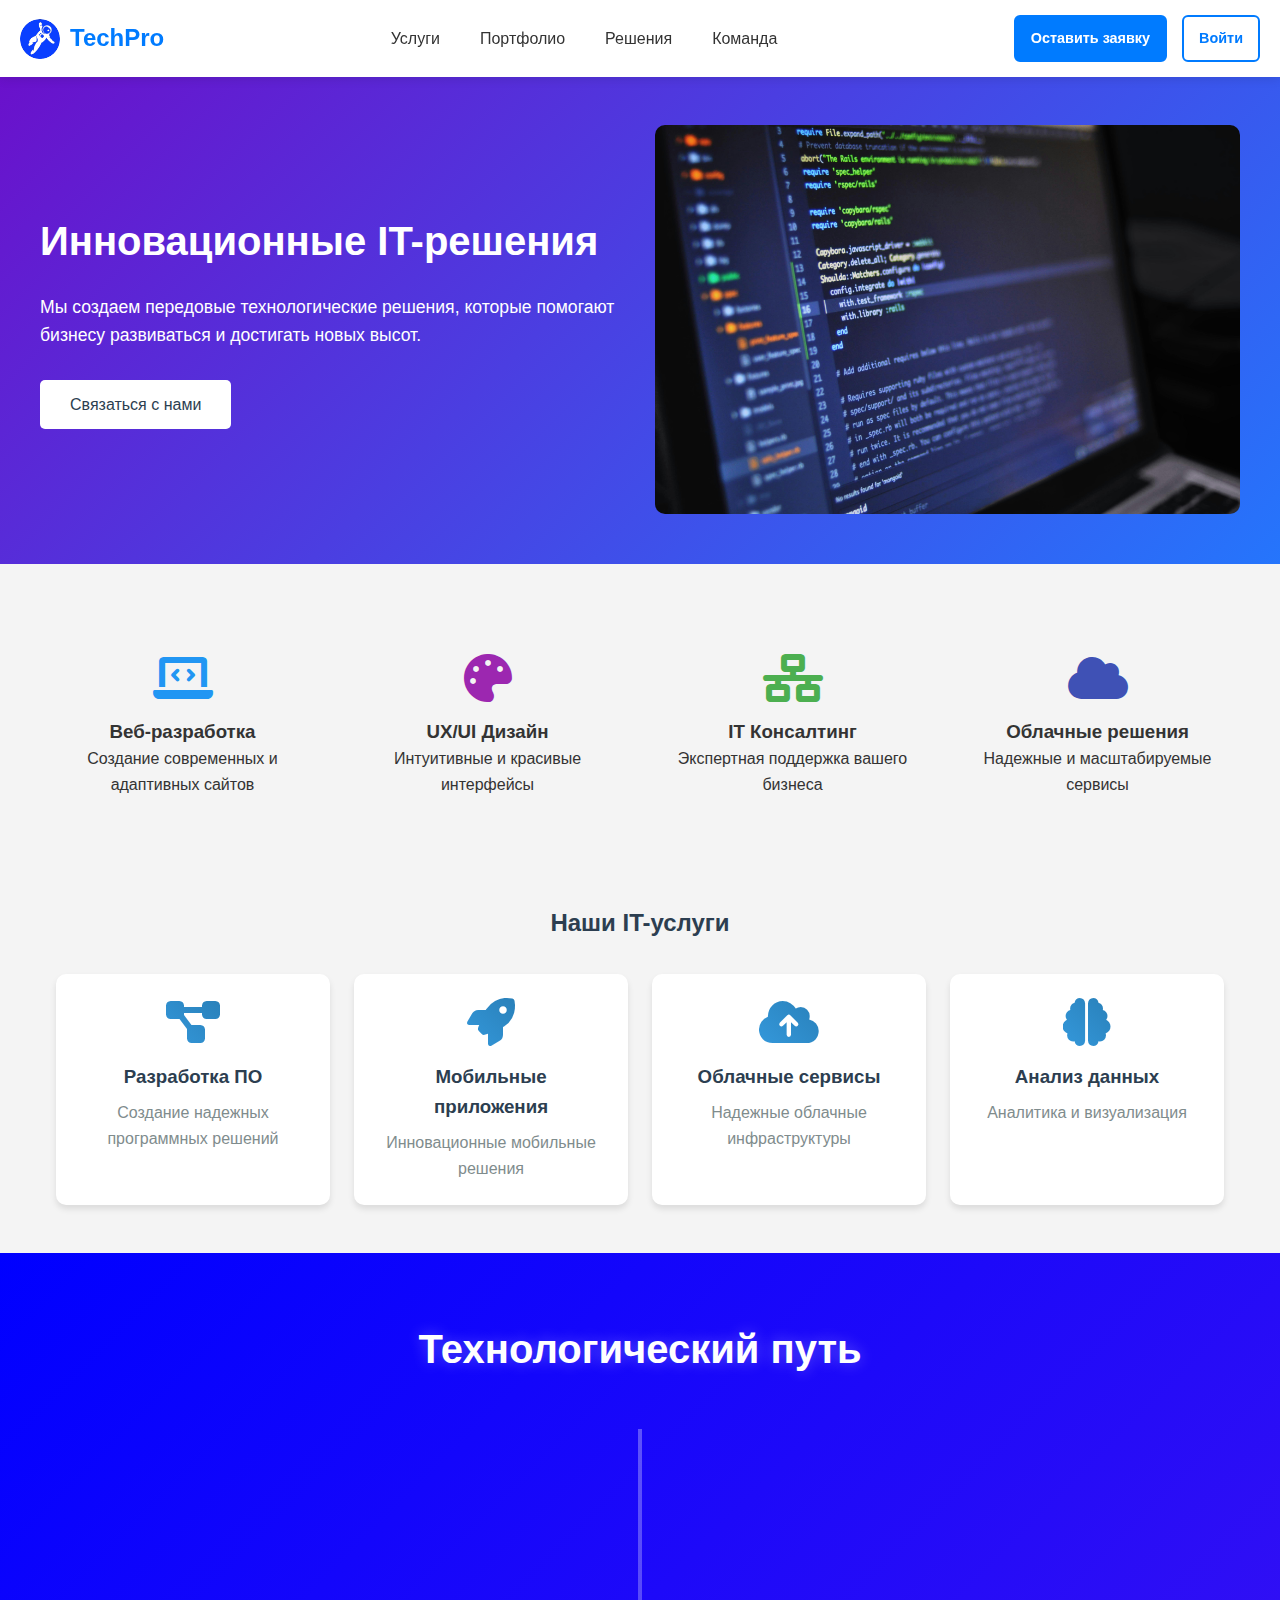
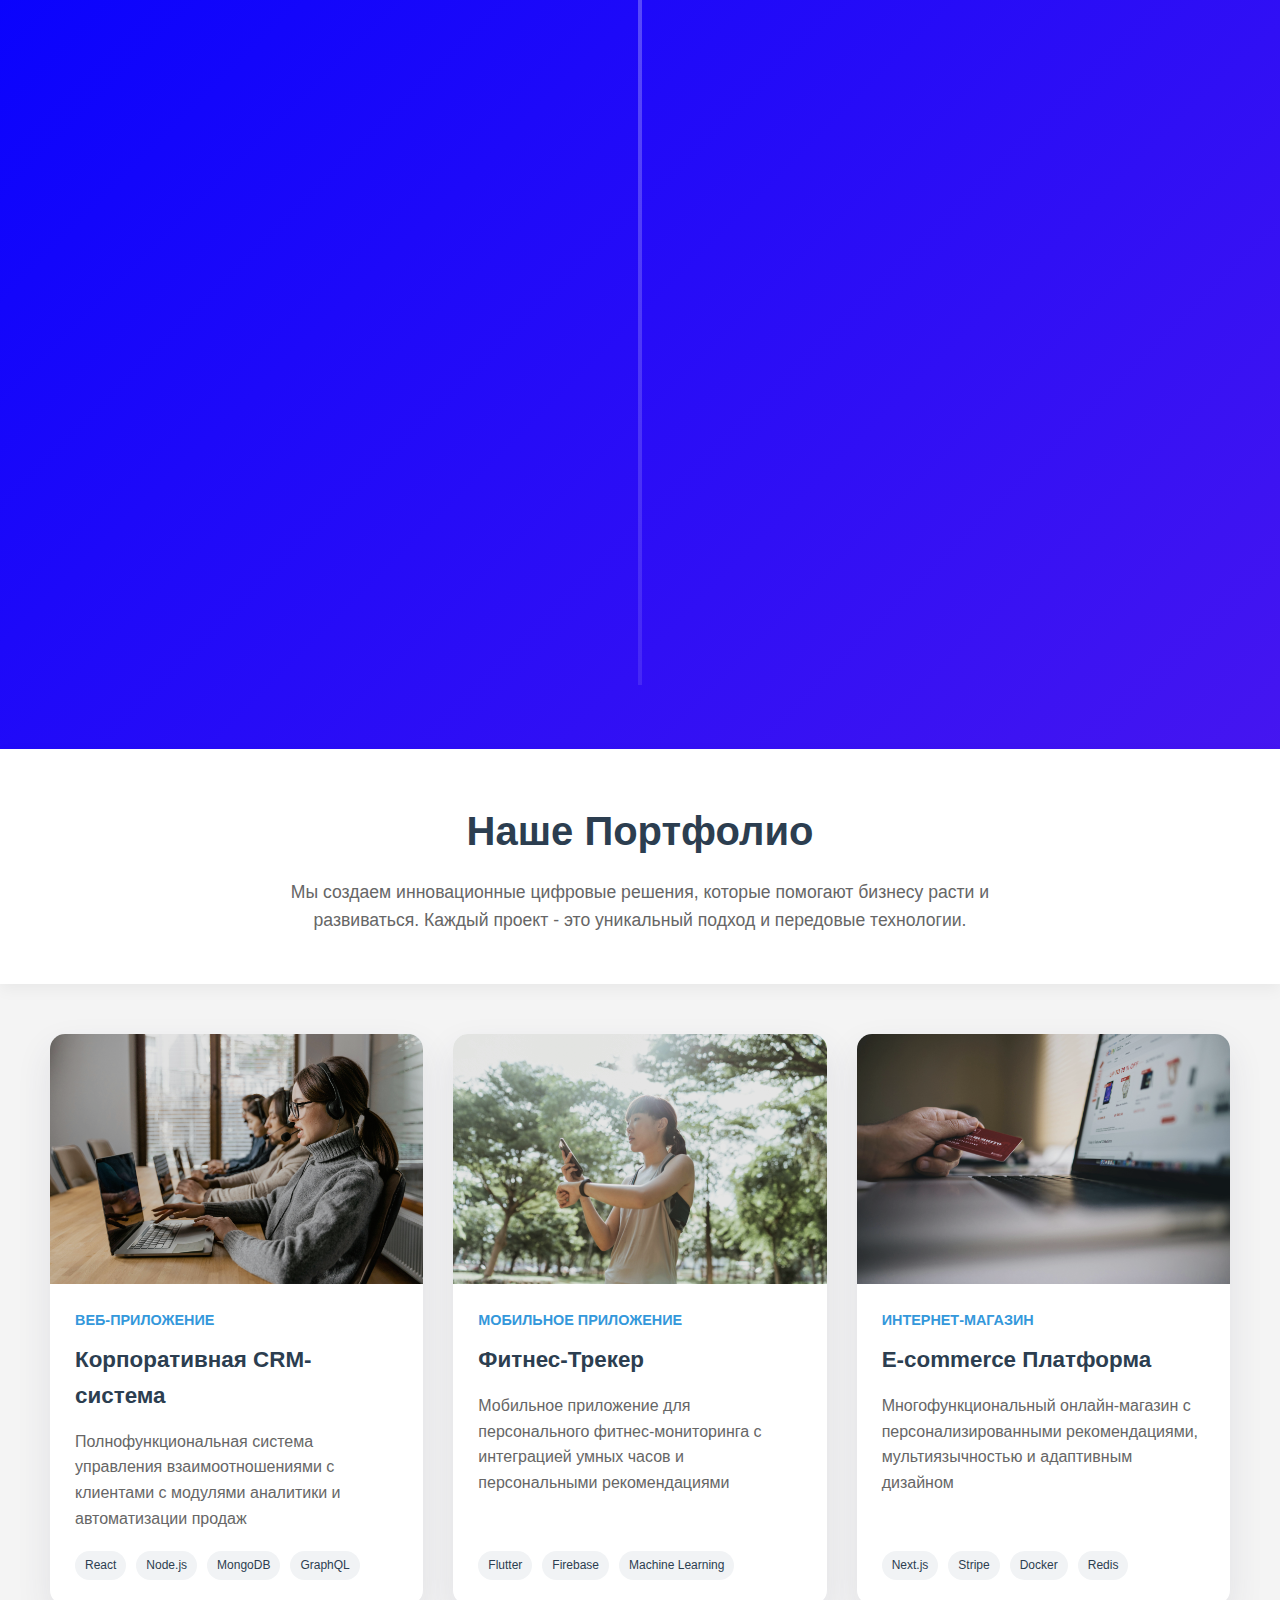
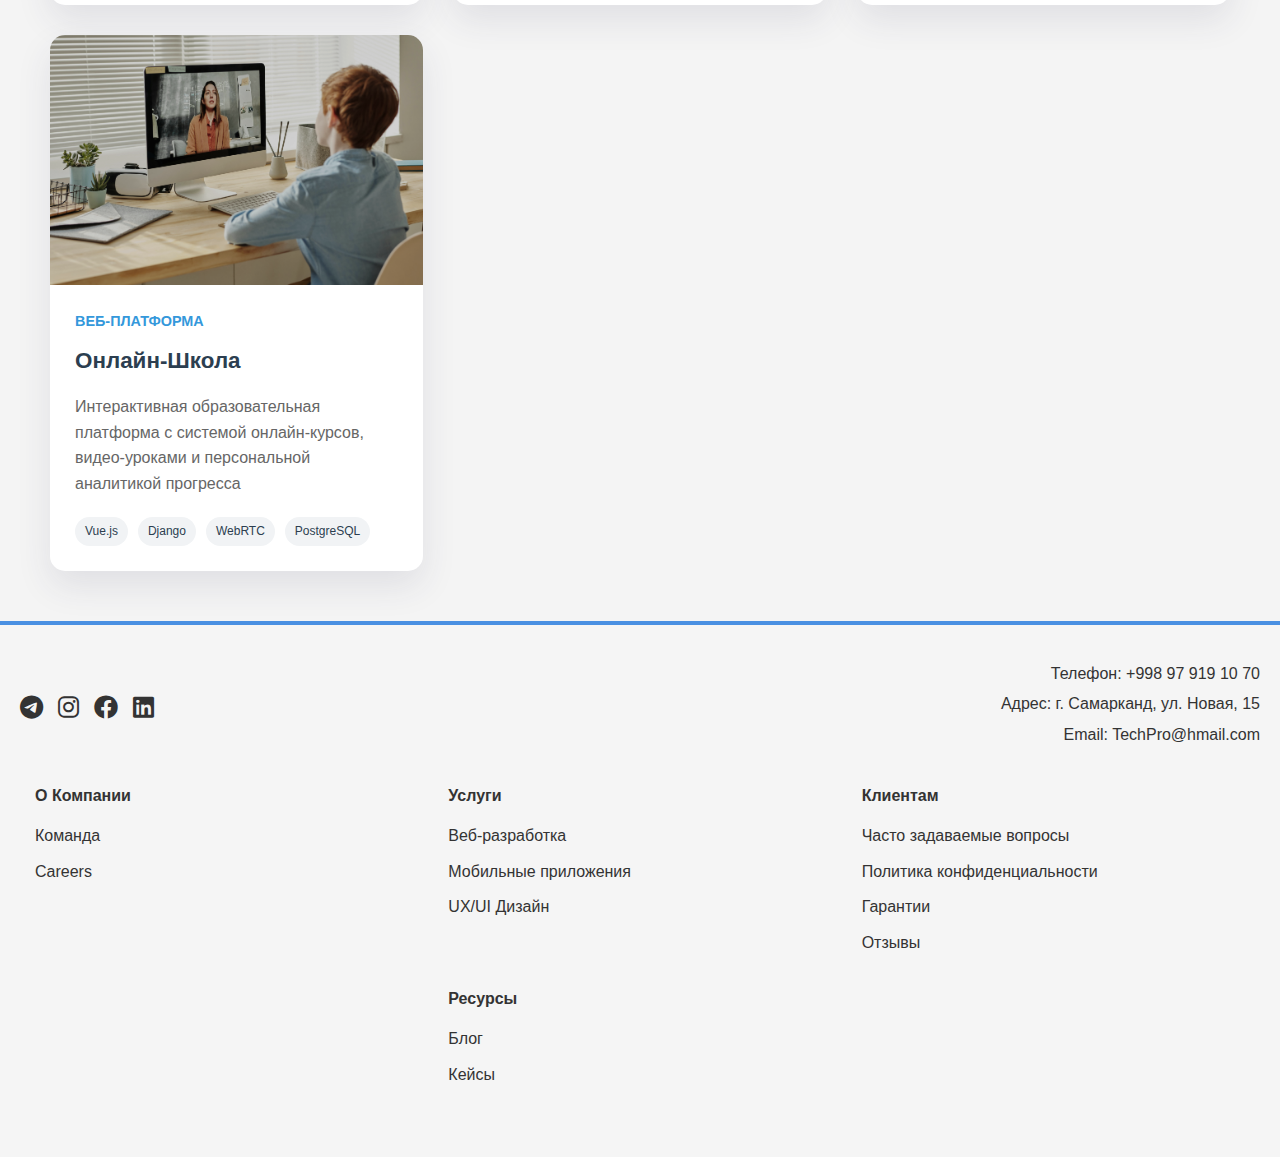
==== commit 7ac748e5: "cheto tam" ====
--- a/index.html
+++ b/index.html
@@ -86,7 +86,7 @@
       </div>
     </div>
   </header>
-
+<main>
   <div class="section-first">
     <div class="section-first-container">
       <div class="section-first-text">
@@ -290,7 +290,8 @@
       </div>
     </div>
   </div>
-
+  
+</main>
   <footer class="footer">
     <div class="footer-top container2">
       <div class="social-icons">
@@ -302,7 +303,7 @@
       <div class="contact-info">
         <a href="tel:+998979191070">Телефон: +998 97 919 10 70</a>
         <p>Адрес: г. Самарканд, ул. Новая, 15</p>
-        <p>Email: TechPro@hmail.com</p>
+        <a href="mailto: jonibek.usa@gmail.com">Email: TechPro@hmail.com</a>
       </div>
     </div>
 
@@ -310,29 +311,27 @@
       <div class="footer-section">
         <h4>О Компании</h4>
         <div class="footer-links">
-          <a href="#">Команда</a>
-          <a href="#">Careers</a>
+          <a href="/aboutCompany/team/team.html">Команда</a>
+          <a href="#">Careers</a> 
         </div>
       </div>
 
       <div class="footer-section">
         <h4>Услуги</h4>
         <div class="footer-links">
-          <a href="./services/web-dev/web.html">Веб-разработка</a>
-          <a href="./services/mob-dev/mob.html">Мобильные приложения</a>
-          <a href="./services/ui/ui.html">UX/UI Дизайн</a>
-          <a href="#">Консалтинг</a>
+          <a href="/services/web-dev/web.html">Веб-разработка</a>
+          <a href="/services/mob-dev/mob.html">Мобильные приложения</a>
+          <a href="/services/ui/ui.html">UX/UI Дизайн</a>
         </div>
       </div>
 
       <div class="footer-section">
         <h4>Клиентам</h4>
-          <div class="footer-links">
+        <div class="footer-links">
           <a href="/forClients/FAQ/faq.html">Часто задаваемые вопросы</a>
-          <a href="#">Политика конфиденциальности</a>
-          <a href="#">Условия использования</a>
-          <a href="#">Гарантии</a>
-          <a href="#">Отзывы</a>
+          <a href="/forClients/politics/politics.html">Политика конфиденциальности</a>
+          <a href="/forClients/guarentees/guarentees.html">Гарантии</a>
+          <a href="/forClients/feedback/feedback.html">Отзывы</a>
         </div>
       </div>
 
@@ -345,7 +344,6 @@
       </div>
     </div>
   </footer>
-
   <script src="./main-script.js"></script>
 </body>
 
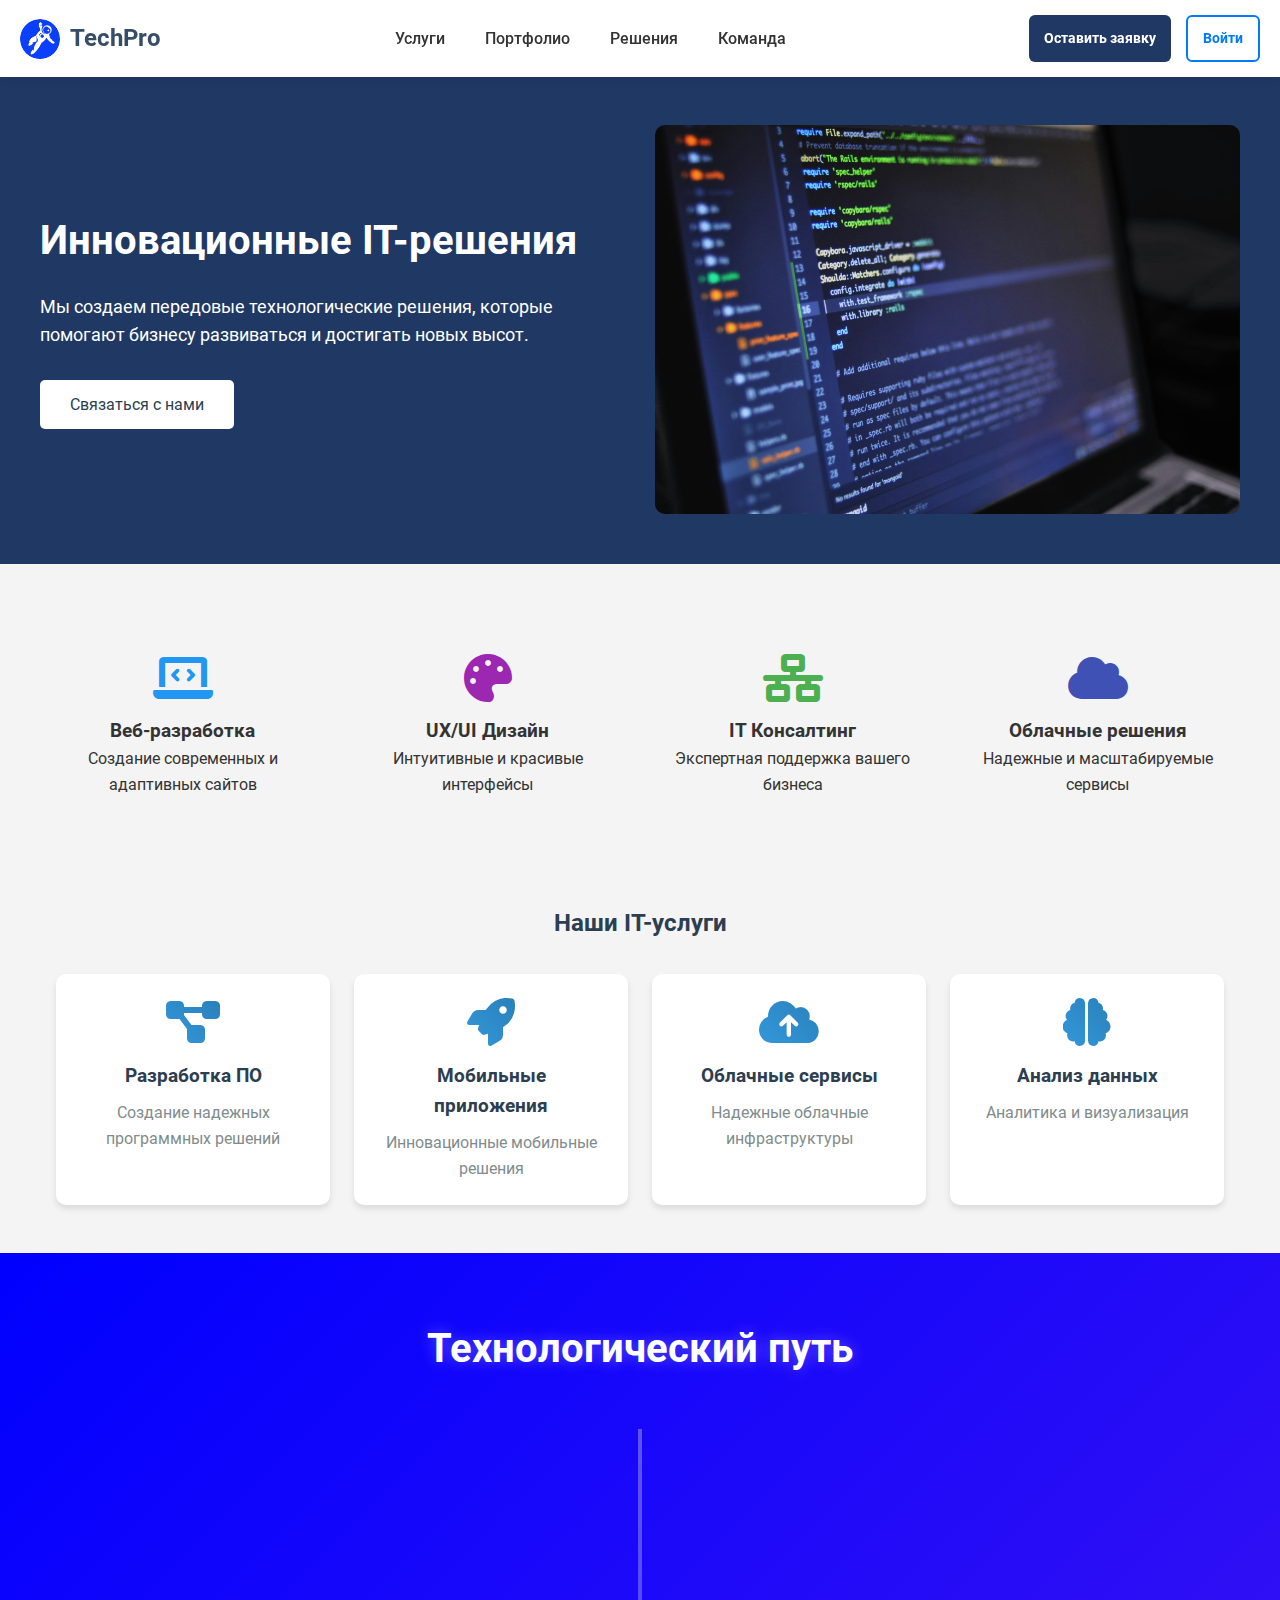
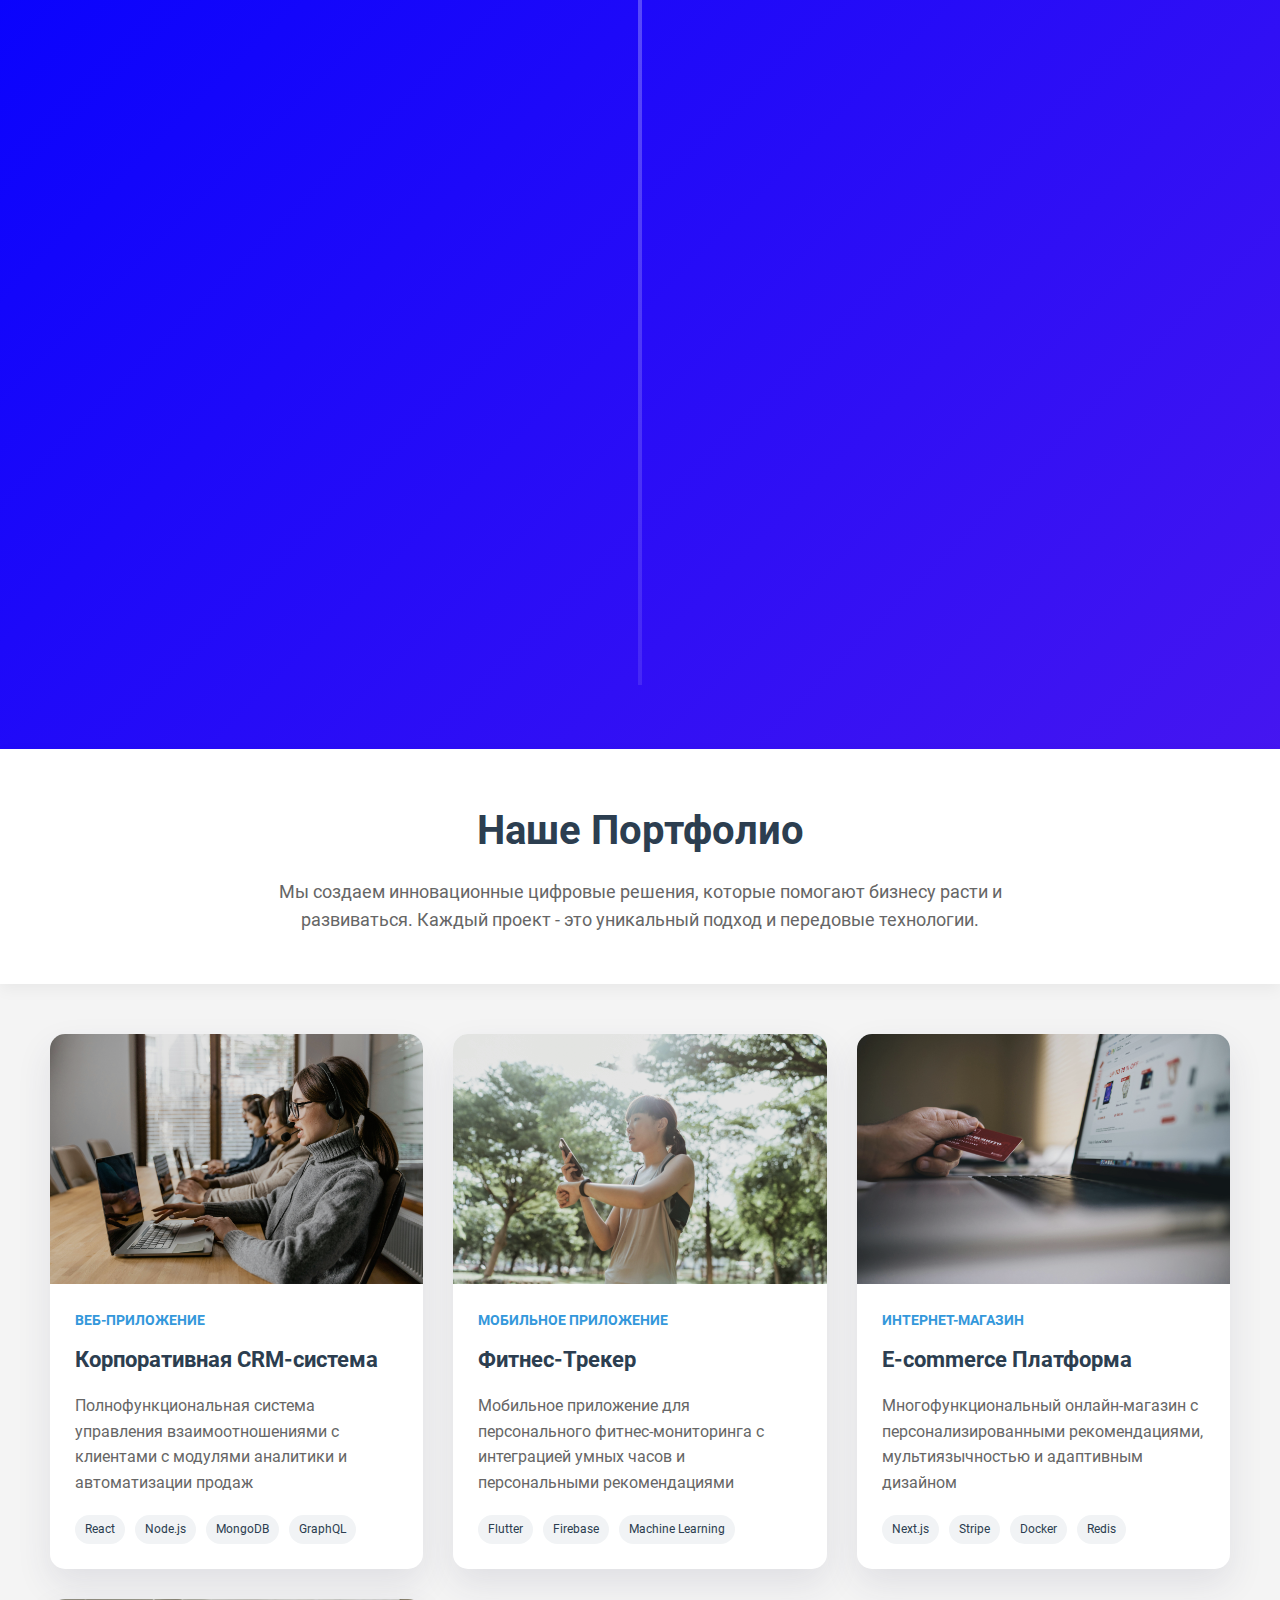
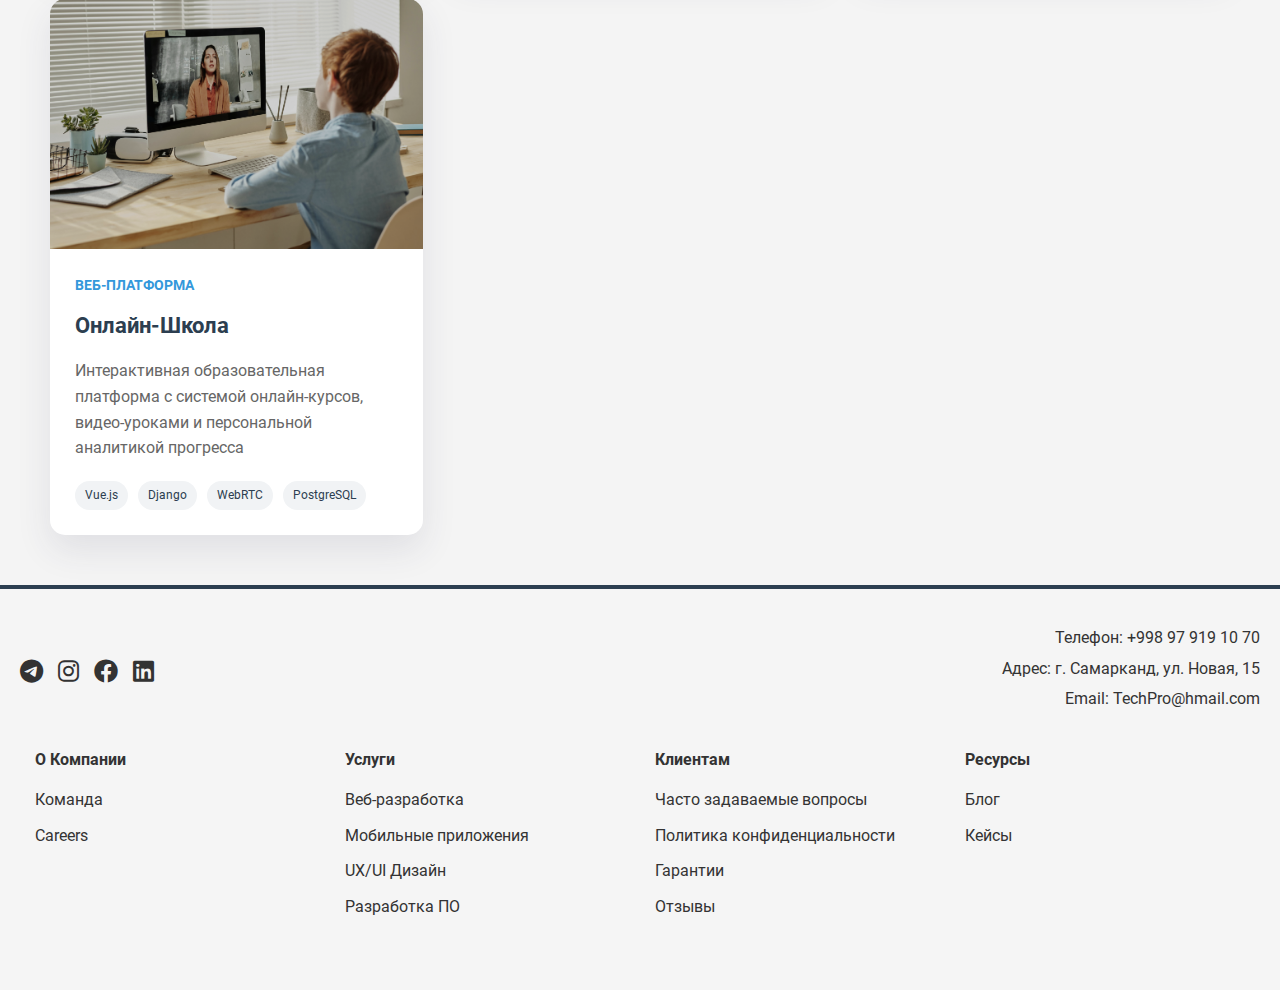
==== commit 839892cb: "lol" ====
--- a/index.html
+++ b/index.html
@@ -10,54 +10,53 @@
   <link rel="stylesheet" href="./main-media.css">
   <link href="https://cdnjs.cloudflare.com/ajax/libs/font-awesome/6.0.0-beta3/css/all.min.css" rel="stylesheet">
   <link href="https://cdnjs.cloudflare.com/ajax/libs/font-awesome/6.0.0-beta3/css/all.min.css" rel="stylesheet">
+  <link rel="stylesheet" href="/header-footer/header-footer-media.css">
+  <link rel="stylesheet" href="/header-footer/header-footer.css">
   <link rel="stylesheet" href="https://cdnjs.cloudflare.com/ajax/libs/font-awesome/6.0.0-beta3/css/all.min.css">
+  <link rel="stylesheet" href="/font/font.css">
 </head>
 
 <body>
   <header class="header">
     <div class="header-content">
-      <a href="./index.html" class="logo">
-        <img src="./img/logok.png" alt="Логотип">
+      <a href="/index.html" class="logo">
+        <img src="/img/logok.png" alt="Логотип">
         <span class="logo-text">TechPro</span>
       </a>
       <div class="burger-menu" onclick="toggleMobileMenu()">
-        <img src="./img/burger.svg" class="bi bi-list">
+        <img src="/img/burger.svg" class="bi bi-list">
       </div>
       <nav class="nav-menu">
         <div class="nav-item">
-          <a href="./services/service.html" class="nav-item-link">Услуги</a>
+          <div class="nav-item-link">Услуги</div>
           <div class="dropdown">
-            <a href="./services/web-dev/web.html" class="dropdown-item">Веб-разработка</a>
-            <a href="./services/mob-dev/mob.html" class="dropdown-item">Мобильные приложения</a>
-            <a href="#" class="dropdown-item">Разработка ПО</a>
-            <a href="./services/ui/ui.html" class="dropdown-item">UX/UI Дизайн</a>
+            <a href="/services/web-dev/web.html" class="dropdown-item">Веб-разработка</a>
+            <a href="/services/mob-dev/mob.html" class="dropdown-item">Мобильные приложения</a>
+            <a href="/services/PO-dev/dev-po.html" class="dropdown-item">Разработка ПО</a>
+            <a href="/services/ui/ui.html" class="dropdown-item">UX/UI Дизайн</a>
           </div>
         </div>
 
         <div class="nav-item">
-          <a href="" class="nav-item-link">Портфолио</a>
+          <div class="nav-item-link">Портфолио</div>
           <div class="dropdown">
-            <a href="#" class="dropdown-item">Кейсы</a>
-            <a href="#" class="dropdown-item">Проекты</a>
-            <a href="#" class="dropdown-item">Достижения</a>
+            <a href="/resourse/case/case.html" class="dropdown-item">Кейсы</a>
+            <a href="/resourse/project/project.html" class="dropdown-item">Проекты</a>
+            <a href="/resourse/achivments/achvments.html" class="dropdown-item">Достижения</a>
           </div>
         </div>
 
         <div class="nav-item">
-          <a href="" class="nav-item-link">Решения</a>
+          <div class="nav-item-link">Решения</div>
           <div class="dropdown">
-            <a href="#" class="dropdown-item">Enterprise</a>
-            <a href="#" class="dropdown-item">Стартапы</a>
-            <a href="#" class="dropdown-item">Аутсорсинг</a>
           </div>
         </div>
 
         <div class="nav-item">
-          <a href="" class="nav-item-link">Команда</a>
+          <div class="nav-item-link">Команда</div>
           <div class="dropdown">
-            <a href="#" class="dropdown-item">О нас</a>
-            <a href="#" class="dropdown-item">Вакансии</a>
-            <a href="#" class="dropdown-item">Культура</a>
+            <a href="/aboutCompany/aboutus/aboutUs.html" class="dropdown-item">О нас</a>
+            <a href="/aboutCompany/careers/careers.html" class="dropdown-item">Вакансии</a>
           </div>
         </div>
 
@@ -86,212 +85,214 @@
       </div>
     </div>
   </header>
-<main>
-  <div class="section-first">
-    <div class="section-first-container">
-      <div class="section-first-text">
-        <h1>Инновационные IT-решения</h1>
-        <p>Мы создаем передовые технологические решения, которые помогают бизнесу развиваться и достигать новых высот.
-        </p>
-        <a href="#" id="contactBtn" class="cta-button">Связаться с нами</a>
-      </div>
-      <div class="section-first-image">
-        <img src="./img/pexels-luis-gomes-166706-546819.jpg" alt="IT Компания">
-      </div>
-    </div>
-  </div>
-
-  <div class="section-features">
-    <div class="section-features-item">
-      <i class="fas fa-laptop-code text-blue-600"></i>
-      <h3>Веб-разработка</h3>
-      <p>Создание современных и адаптивных сайтов</p>
-    </div>
-    <div class="section-features-item">
-      <i class="fas fa-palette text-purple-600"></i>
-      <h3>UX/UI Дизайн</h3>
-      <p>Интуитивные и красивые интерфейсы</p>
-    </div>
-    <div class="section-features-item">
-      <i class="fas fa-network-wired text-green-600"></i>
-      <h3>IT Консалтинг</h3>
-      <p>Экспертная поддержка вашего бизнеса</p>
-    </div>
-    <div class="section-features-item">
-      <i class="fas fa-cloud text-indigo-600"></i>
-      <h3>Облачные решения</h3>
-      <p>Надежные и масштабируемые сервисы</p>
-    </div>
-  </div>
-  <div class="services-container">
-    <h2 class="section-title-one">Наши IT-услуги</h2>
-    <div class="services-grid">
-      <div class="service-card">
-        <i class="fas fa-project-diagram service-icon"></i>
-        <h3 class="service-title">Разработка ПО</h3>
-        <p class="service-description">Создание надежных программных решений</p>
-      </div>
-      <div class="service-card">
-        <i class="fas fa-rocket service-icon"></i>
-        <h3 class="service-title">Мобильные приложения</h3>
-        <p class="service-description">Инновационные мобильные решения</p>
-      </div>
-      <div class="service-card">
-        <i class="fas fa-cloud-upload-alt service-icon"></i>
-        <h3 class="service-title">Облачные сервисы</h3>
-        <p class="service-description">Надежные облачные инфраструктуры</p>
-      </div>
-      <div class="service-card">
-        <i class="fas fa-brain service-icon"></i>
-        <h3 class="service-title">Анализ данных</h3>
-        <p class="service-description">Аналитика и визуализация</p>
-      </div>
-    </div>
-  </div>
-
-  <div id="contactModal" class="modal">
-    <div class="modal-content">
-      <span class="close-btn">&times;</span>
-      <form class="contact-form">
-        <h2>Свяжитесь с нами</h2>
-        <input type="text" placeholder="Ваше имя" required>
-        <input type="email" placeholder="Ваш email" required>
-        <textarea style="resize: none;" placeholder="Ваше сообщение" rows="4" required></textarea>
-        <button type="submit">Отправить</button>
-      </form>
-    </div>
-  </div>
-
-  <div class="tech-journey-wrapper">
-    <div class="tech-journey-container">
-      <h2 class="section-title">Технологический путь</h2>
-      <div class="tech-timeline">
-        <div class="tech-line"></div>
-        <div class="timeline-item">
-          <div class="timeline-icon">
-            <i class="fas fa-laptop-code"></i>
-          </div>
-          <div class="timeline-content">
-            <div class="timeline-date">2010</div>
-            <h3>Рождение стартапа</h3>
-            <p class="timeline-description">Основание компании с идеей создания инновационных технологических решений
-            </p>
-          </div>
-        </div>
-        <div class="timeline-item">
-          <div class="timeline-icon">
-            <i class="fas fa-mobile-alt"></i>
-          </div>
-          <div class="timeline-content">
-            <div class="timeline-date">2013</div>
-            <h3>Первое мобильное приложение</h3>
-            <p class="timeline-description">Разработка революционного мобильного решения для малого бизнеса</p>
-          </div>
-        </div>
-        <div class="timeline-item">
-          <div class="timeline-icon">
-            <i class="fas fa-cloud"></i>
-          </div>
-          <div class="timeline-content">
-            <div class="timeline-date">2016</div>
-            <h3>Облачная трансформация</h3>
-            <p class="timeline-description">Запуск собственной облачной платформы с использованием передовых технологий
-            </p>
-          </div>
-        </div>
-        <div class="timeline-item">
-          <div class="timeline-icon">
-            <i class="fas fa-robot"></i>
-          </div>
-          <div class="timeline-content">
-            <div class="timeline-date">2019</div>
-            <h3>Искусственный интеллект</h3>
-            <p class="timeline-description">Внедрение решений машинного обучения в корпоративные системы</p>
-          </div>
-        </div>
-        <div class="timeline-item">
-          <div class="timeline-icon">
-            <i class="fas fa-globe"></i>
-          </div>
-          <div class="timeline-content">
-            <div class="timeline-date">2022</div>
-            <h3>Глобальная экспансия</h3>
-            <p class="timeline-description">Открытие международных офисов и выход на global рынок</p>
-          </div>
-        </div>
-      </div>
-    </div>
-  </div>
-
-  <div class="portfolio-header">
-    <h1 class="portfolio-title">Наше Портфолио</h1>
-    <p class="portfolio-subtitle">Мы создаем инновационные цифровые решения, которые помогают бизнесу расти и
-      развиваться. Каждый проект - это уникальный подход и передовые технологии.</p>
-  </div>
-
-  <div class="portfolio-container">
-    <div class="project-card">
-      <img src="./img/pexels-mart-production-7709146.jpg" alt="CRM Система" class="project-image">
-      <div class="project-info">
-        <div class="project-type">Веб-приложение</div>
-        <h3 class="project-title">Корпоративная CRM-система</h3>
-        <p class="project-description">Полнофункциональная система управления взаимоотношениями с клиентами с модулями
-          аналитики и автоматизации продаж</p>
-        <div class="project-technologies">
-          <span class="tech-tag">React</span>
-          <span class="tech-tag">Node.js</span>
-          <span class="tech-tag">MongoDB</span>
-          <span class="tech-tag">GraphQL</span>
-        </div>
-      </div>
-    </div>
-    <div class="project-card">
-      <img src="./img/pexels-ketut-subiyanto-4436296.jpg" alt="Мобильное Приложение" class="project-image">
-      <div class="project-info">
-        <div class="project-type">Мобильное приложение</div>
-        <h3 class="project-title">Фитнес-Трекер</h3>
-        <p class="project-description">Мобильное приложение для персонального фитнес-мониторинга с интеграцией умных
-          часов и персональными рекомендациями</p>
-        <div class="project-technologies">
-          <span class="tech-tag">Flutter</span>
-          <span class="tech-tag">Firebase</span>
-          <span class="tech-tag">Machine Learning</span>
-        </div>
-      </div>
-    </div>
-    <div class="project-card">
-      <img src="./img/pexels-negativespace-34577.jpg" alt="E-commerce" class="project-image">
-      <div class="project-info">
-        <div class="project-type">Интернет-магазин</div>
-        <h3 class="project-title">E-commerce Платформа</h3>
-        <p class="project-description">Многофункциональный онлайн-магазин с персонализированными рекомендациями,
-          мультиязычностью и адаптивным дизайном</p>
-        <div class="project-technologies">
-          <span class="tech-tag">Next.js</span>
-          <span class="tech-tag">Stripe</span>
-          <span class="tech-tag">Docker</span>
-          <span class="tech-tag">Redis</span>
-        </div>
-      </div>
-    </div>
-    <div class="project-card">
-      <img src="./img/pexels-julia-m-cameron-4145153.jpg" alt="Образовательная Платформа" class="project-image">
-      <div class="project-info">
-        <div class="project-type">Веб-платформа</div>
-        <h3 class="project-title">Онлайн-Школа</h3>
-        <p class="project-description">Интерактивная образовательная платформа с системой онлайн-курсов, видео-уроками и
-          персональной аналитикой прогресса</p>
-        <div class="project-technologies">
-          <span class="tech-tag">Vue.js</span>
-          <span class="tech-tag">Django</span>
-          <span class="tech-tag">WebRTC</span>
-          <span class="tech-tag">PostgreSQL</span>
-        </div>
-      </div>
-    </div>
-  </div>
-  
-</main>
+  <main>
+    <div class="section-first">
+      <div class="section-first-container">
+        <div class="section-first-text">
+          <h1>Инновационные IT-решения</h1>
+          <p>Мы создаем передовые технологические решения, которые помогают бизнесу развиваться и достигать новых высот.
+          </p>
+          <a href="#" id="contactBtn" class="cta-button">Связаться с нами</a>
+        </div>
+        <div class="section-first-image">
+          <img src="./img/pexels-luis-gomes-166706-546819.jpg" alt="IT Компания">
+        </div>
+      </div>
+    </div>
+
+    <div class="section-features">
+      <div class="section-features-item">
+        <i class="fas fa-laptop-code text-blue-600"></i>
+        <h3>Веб-разработка</h3>
+        <p>Создание современных и адаптивных сайтов</p>
+      </div>
+      <div class="section-features-item">
+        <i class="fas fa-palette text-purple-600"></i>
+        <h3>UX/UI Дизайн</h3>
+        <p>Интуитивные и красивые интерфейсы</p>
+      </div>
+      <div class="section-features-item">
+        <i class="fas fa-network-wired text-green-600"></i>
+        <h3>IT Консалтинг</h3>
+        <p>Экспертная поддержка вашего бизнеса</p>
+      </div>
+      <div class="section-features-item">
+        <i class="fas fa-cloud text-indigo-600"></i>
+        <h3>Облачные решения</h3>
+        <p>Надежные и масштабируемые сервисы</p>
+      </div>
+    </div>
+    <div class="services-container">
+      <h2 class="section-title-one">Наши IT-услуги</h2>
+      <div class="services-grid">
+        <div class="service-card">
+          <i class="fas fa-project-diagram service-icon"></i>
+          <h3 class="service-title">Разработка ПО</h3>
+          <p class="service-description">Создание надежных программных решений</p>
+        </div>
+        <div class="service-card">
+          <i class="fas fa-rocket service-icon"></i>
+          <h3 class="service-title">Мобильные приложения</h3>
+          <p class="service-description">Инновационные мобильные решения</p>
+        </div>
+        <div class="service-card">
+          <i class="fas fa-cloud-upload-alt service-icon"></i>
+          <h3 class="service-title">Облачные сервисы</h3>
+          <p class="service-description">Надежные облачные инфраструктуры</p>
+        </div>
+        <div class="service-card">
+          <i class="fas fa-brain service-icon"></i>
+          <h3 class="service-title">Анализ данных</h3>
+          <p class="service-description">Аналитика и визуализация</p>
+        </div>
+      </div>
+    </div>
+
+    <div id="contactModal" class="modal">
+      <div class="modal-content">
+        <span class="close-btn">&times;</span>
+        <form class="contact-form">
+          <h2>Свяжитесь с нами</h2>
+          <input type="text" placeholder="Ваше имя" required>
+          <input type="email" placeholder="Ваш email" required>
+          <textarea style="resize: none;" placeholder="Ваше сообщение" rows="4" required></textarea>
+          <button type="submit">Отправить</button>
+        </form>
+      </div>
+    </div>
+
+    <div class="tech-journey-wrapper">
+      <div class="tech-journey-container">
+        <h2 class="section-title">Технологический путь</h2>
+        <div class="tech-timeline">
+          <div class="tech-line"></div>
+          <div class="timeline-item">
+            <div class="timeline-icon">
+              <i class="fas fa-laptop-code"></i>
+            </div>
+            <div class="timeline-content">
+              <div class="timeline-date">2010</div>
+              <h3>Рождение стартапа</h3>
+              <p class="timeline-description">Основание компании с идеей создания инновационных технологических решений
+              </p>
+            </div>
+          </div>
+          <div class="timeline-item">
+            <div class="timeline-icon">
+              <i class="fas fa-mobile-alt"></i>
+            </div>
+            <div class="timeline-content">
+              <div class="timeline-date">2013</div>
+              <h3>Первое мобильное приложение</h3>
+              <p class="timeline-description">Разработка революционного мобильного решения для малого бизнеса</p>
+            </div>
+          </div>
+          <div class="timeline-item">
+            <div class="timeline-icon">
+              <i class="fas fa-cloud"></i>
+            </div>
+            <div class="timeline-content">
+              <div class="timeline-date">2016</div>
+              <h3>Облачная трансформация</h3>
+              <p class="timeline-description">Запуск собственной облачной платформы с использованием передовых
+                технологий
+              </p>
+            </div>
+          </div>
+          <div class="timeline-item">
+            <div class="timeline-icon">
+              <i class="fas fa-robot"></i>
+            </div>
+            <div class="timeline-content">
+              <div class="timeline-date">2019</div>
+              <h3>Искусственный интеллект</h3>
+              <p class="timeline-description">Внедрение решений машинного обучения в корпоративные системы</p>
+            </div>
+          </div>
+          <div class="timeline-item">
+            <div class="timeline-icon">
+              <i class="fas fa-globe"></i>
+            </div>
+            <div class="timeline-content">
+              <div class="timeline-date">2022</div>
+              <h3>Глобальная экспансия</h3>
+              <p class="timeline-description">Открытие международных офисов и выход на global рынок</p>
+            </div>
+          </div>
+        </div>
+      </div>
+    </div>
+
+    <div class="portfolio-header">
+      <h1 class="portfolio-title">Наше Портфолио</h1>
+      <p class="portfolio-subtitle">Мы создаем инновационные цифровые решения, которые помогают бизнесу расти и
+        развиваться. Каждый проект - это уникальный подход и передовые технологии.</p>
+    </div>
+
+    <div class="portfolio-container">
+      <div class="project-card">
+        <img src="./img/pexels-mart-production-7709146.jpg" alt="CRM Система" class="project-image">
+        <div class="project-info">
+          <div class="project-type">Веб-приложение</div>
+          <h3 class="project-title">Корпоративная CRM-система</h3>
+          <p class="project-description">Полнофункциональная система управления взаимоотношениями с клиентами с модулями
+            аналитики и автоматизации продаж</p>
+          <div class="project-technologies">
+            <span class="tech-tag">React</span>
+            <span class="tech-tag">Node.js</span>
+            <span class="tech-tag">MongoDB</span>
+            <span class="tech-tag">GraphQL</span>
+          </div>
+        </div>
+      </div>
+      <div class="project-card">
+        <img src="./img/pexels-ketut-subiyanto-4436296.jpg" alt="Мобильное Приложение" class="project-image">
+        <div class="project-info">
+          <div class="project-type">Мобильное приложение</div>
+          <h3 class="project-title">Фитнес-Трекер</h3>
+          <p class="project-description">Мобильное приложение для персонального фитнес-мониторинга с интеграцией умных
+            часов и персональными рекомендациями</p>
+          <div class="project-technologies">
+            <span class="tech-tag">Flutter</span>
+            <span class="tech-tag">Firebase</span>
+            <span class="tech-tag">Machine Learning</span>
+          </div>
+        </div>
+      </div>
+      <div class="project-card">
+        <img src="./img/pexels-negativespace-34577.jpg" alt="E-commerce" class="project-image">
+        <div class="project-info">
+          <div class="project-type">Интернет-магазин</div>
+          <h3 class="project-title">E-commerce Платформа</h3>
+          <p class="project-description">Многофункциональный онлайн-магазин с персонализированными рекомендациями,
+            мультиязычностью и адаптивным дизайном</p>
+          <div class="project-technologies">
+            <span class="tech-tag">Next.js</span>
+            <span class="tech-tag">Stripe</span>
+            <span class="tech-tag">Docker</span>
+            <span class="tech-tag">Redis</span>
+          </div>
+        </div>
+      </div>
+      <div class="project-card">
+        <img src="./img/pexels-julia-m-cameron-4145153.jpg" alt="Образовательная Платформа" class="project-image">
+        <div class="project-info">
+          <div class="project-type">Веб-платформа</div>
+          <h3 class="project-title">Онлайн-Школа</h3>
+          <p class="project-description">Интерактивная образовательная платформа с системой онлайн-курсов, видео-уроками
+            и
+            персональной аналитикой прогресса</p>
+          <div class="project-technologies">
+            <span class="tech-tag">Vue.js</span>
+            <span class="tech-tag">Django</span>
+            <span class="tech-tag">WebRTC</span>
+            <span class="tech-tag">PostgreSQL</span>
+          </div>
+        </div>
+      </div>
+    </div>
+
+  </main>
   <footer class="footer">
     <div class="footer-top container2">
       <div class="social-icons">
@@ -312,7 +313,7 @@
         <h4>О Компании</h4>
         <div class="footer-links">
           <a href="/aboutCompany/team/team.html">Команда</a>
-          <a href="#">Careers</a> 
+          <a href="/aboutCompany/careers/careers.html">Careers</a>
         </div>
       </div>
 
@@ -322,6 +323,7 @@
           <a href="/services/web-dev/web.html">Веб-разработка</a>
           <a href="/services/mob-dev/mob.html">Мобильные приложения</a>
           <a href="/services/ui/ui.html">UX/UI Дизайн</a>
+          <a href="/services/PO-dev/dev-po.html">Разработка ПО</a>
         </div>
       </div>
 
@@ -345,6 +347,7 @@
     </div>
   </footer>
   <script src="./main-script.js"></script>
+  <script src="/header-footer/header.js"></script>
 </body>
 
 </html>
--- a/main-style.css
+++ b/main-style.css
@@ -2,11 +2,11 @@
   margin: 0;
   padding: 0;
   box-sizing: border-box;
-  font-family: "Montserrat", sans-serif;
+  font-family: "Roboto", serif;
 }
 
 :root {
-  --primary-color: #3B82F6;
+  --primary-color: #2c3e50;
   --secondary-color: #F3F4F6;
   --text-color: #1F2937;
   --hover-color: #2563EB;
@@ -19,212 +19,11 @@
 
 body {
   padding-top: 75px;
-  font-family: 'Arial', sans-serif;
+  font-family: "Roboto", serif ;
   line-height: 1.6;
   background-color: #f4f4f4;
-}
-
-
-
-/* Header */
-.header {
-  position: fixed;
-  top: 0;
-  left: 0;
-  width: 100%;
-  background-color: white;
-  box-shadow: 0 2px 10px rgba(0, 0, 0, 0.1);
-  z-index: 1000;
-  transition: all 0.3s ease;
-}
-
-.header-content {
-  display: flex;
-  justify-content: space-between;
-  align-items: center;
-  max-width: 1650px;
-  margin: 0 auto;
-  padding: 15px 20px;
-}
-
-.logo {
-  display: flex;
-  align-items: center;
-  gap: 10px;
-}
-
-.logo img {
-  height: 40px;
-  width: 40px;
-  border-radius: 50%;
-}
-
-.logo-text {
-  font-size: 1.5rem;
-  font-weight: 700;
-  color: #007bff;
-}
-
-.burger-menu {
-  display: none;
-  cursor: pointer;
-  font-size: 32px;
-  color: #333;
-  position: relative;
-  z-index: 1100;
-  height: 40px;
-  width: 40px;
-}
-
-.nav-menu {
-  display: flex;
-  gap: 30px;
-  align-items: center;
-  flex-wrap: wrap;
-}
-
-a {
-  text-decoration: none;
-}
-
-.nav-item {
-  position: relative;
-}
-
-.nav-item-link {
-  color: #333;
-  display: block;
-  cursor: pointer;
-  transition: color 0.3s ease;
-  font-weight: 500;
-  margin-right: 10px;
-}
-
-.nav-item-link:hover {
-  color: #007bff;
-}
-
-.dropdown {
-  display: none;
-  position: absolute;
-  top: 100%;
-  left: 0;
-  background-color: white;
-  min-width: 250px;
-  box-shadow: 0 4px 15px rgba(0, 0, 0, 0.1);
-  border-radius: 8px;
-  padding: 15px;
-  z-index: 100;
-  animation: fadeInnn 0.3s ease;
-}
-
-.nav-item:hover .dropdown {
-  display: block;
-}
-
-.dropdown-item {
-  display: block;
-  padding: 10px 15px;
-  border-radius: 5px;
-  transition: background-color 0.3s ease;
-  color: #333;
-}
-
-.dropdown-item:hover {
-  background-color: #ddddde;
-}
-
-@keyframes fadeInnn {
-  from {
-    opacity: 0;
-  }
-
-  to {
-    opacity: 1;
-  }
-}
-
-.action-buttons {
-  display: flex;
-  gap: 15px;
-}
-
-.btn {
-  display: block;
-  padding: 10px 15px;
-  border-radius: 6px;
-  text-decoration: none;
-  font-weight: 600;
-  transition: all 0.3s ease;
-  font-size: 0.9rem;
-}
-
-.btn-primary {
-  background-color: #007bff;
-  color: white;
-  border: 2px solid #007bff;
-}
-
-.btn-primary:hover {
-  background-color: #0056b3;
-}
-
-.btn-secondary {
-  background-color: white;
-  color: #007bff;
-  border: 2px solid #007bff;
-}
-
-.btn-secondary:hover {
-  background-color: #f8f9fa;
-}
-
-.mobile-menu-actions {
-  display: none;
-}
-
-/* Модальное окно */
-.modal {
-  display: none;
-  position: fixed;
-  z-index: 2000;
-  left: 0;
-  top: 0;
-  width: 100%;
-  height: 100%;
-  overflow: auto;
-  background-color: rgba(0, 0, 0, 0.5);
-}
-
-.modal-content {
-  background-color: white;
-  margin: 15% auto;
-  padding: 20px;
-  border-radius: 10px;
-  width: 90%;
-  max-width: 400px;
-}
-
-.modal-content form {
-  display: flex;
-  flex-direction: column;
-  gap: 15px;
-}
-
-.modal-content input {
-  padding: 10px;
-  border: 1px solid #ddd;
-  border-radius: 5px;
-}
-
-.close-modal {
-  color: #aaa;
-  float: right;
-  font-size: 28px;
-  font-weight: bold;
-  cursor: pointer;
-}
-
+
+}
 
 /* main section 1 */
 :root {
@@ -241,8 +40,7 @@
 }
 
 body {
-  font-family: -apple-system, BlinkMacSystemFont, 'Segoe UI', Roboto, Oxygen, Ubuntu, Cantarell, 'Open Sans', 'Helvetica Neue', sans-serif;
-  line-height: 1.6;
+  font-family: "Roboto", serif;  line-height: 1.6;
   color: var(--text-color);
 }
 
@@ -285,7 +83,7 @@
 
 /* Первая секция */
 .section-first {
-  background: var(--primary-gradient);
+  background: #203864;
   color: white;
   padding: 50px 15px;
 }
@@ -663,106 +461,6 @@
 }
 
 
-/* Footer */
-.container2 {
-  max-width: 1650px;
-  margin: 0 auto;
-}
-
-.footer {
-  background-color: #f5f5f5;
-  color: black;
-  padding: 40px 20px;
-  position: relative;
-}
-
-.footer::before {
-  content: '';
-  position: absolute;
-  top: 0;
-  left: 0;
-  width: 100%;
-  height: 4px;
-  background-color: #4a90e2;
-}
-
-.footer-top {
-  display: flex;
-  justify-content: space-between;
-  align-items: center;
-  margin-bottom: 30px;
-}
-
-.contact-info {
-  text-align: right;
-}
-
-.contact-info p,
-.contact-info a {
-  color: #333;
-  text-decoration: none;
-  margin-bottom: 5px;
-  display: block;
-}
-
-.social-icons {
-  display: flex;
-  gap: 15px;
-}
-
-.social-icons a {
-  color: #333;
-  font-size: 24px;
-  text-decoration: none;
-  transition: all 0.3s ease;
-}
-
-.social-icons a:hover.telegram {
-  color: #0088cc;
-}
-
-.social-icons a:hover.instagram {
-  color: #c32aa3;
-}
-
-.social-icons a:hover.facebook {
-  color: #1877f2;
-}
-
-.social-icons a:hover.linkedin {
-  color: #0a66c2;
-}
-
-.footer-content {
-  display: flex;
-  flex-wrap: wrap;
-}
-
-.footer-section {
-  flex: 1;
-  min-width: 250px;
-  margin: 0 15px 20px;
-}
-
-.footer-section h4 {
-  margin-bottom: 15px;
-  color: #333;
-}
-
-.footer-links a {
-  color: #333;
-  text-decoration: none;
-  display: block;
-  margin-bottom: 10px;
-  transition: color 0.3s ease;
-}
-
-.footer-links a:hover {
-  color: #4a90e2;
-}
-
-
-
 @keyframes gradientBG {
   0% {
     background-position: 0% 50%;
--- a/main-media.css
+++ b/main-media.css
@@ -1,68 +1,3 @@
- /* Header */
- @media (max-width: 992px) {
-  .nav-menu {
-    position: fixed;
-    top: 0;
-    right: -100%;
-    width: 65%;
-    background-color: rgba(255, 255, 255, 0.975);
-    transition: right 0.3s ease-in-out;
-    z-index: 1050;
-    padding: 10px 15px 20px;
-    box-shadow: -5px 0 15px rgba(0, 0, 0, 0.1);
-    flex-direction: column;
-    margin: 10% 0;
-    border-radius: 15px 0 0 15px;
-  }
-
-  .nav-menu.mobile-active {
-    right: 0;
-  }
-
-  .burger-menu {
-    display: block;
-    position: absolute;
-    top: 15px;
-    right: 20px;
-    z-index: 1100;
-  }
-
-  .action-buttons {
-    display: none;
-  }
-
-  .mobile-menu-actions {
-    display: flex;
-    flex-direction: column;
-    gap: 15px;
-    margin-top: 20px;
-    width: 100%;
-  }
-
-  .mobile-menu-actions .btn {
-    width: 100%;
-    text-align: center;
-    padding: 12px;
-  }
-
-  .nav-item {
-    width: 100%;
-    padding: 10px 0;
-    border-bottom: 1px solid #f8f9fa;
-  }
-
-  .dropdown {
-    position: static;
-    display: none;
-    box-shadow: none;
-    width: 100%;
-    padding: 0;
-  }
-}
-
-
-
-
  /* Main */
  @media (max-width: 768px) {
    .section-first-container, .section-features {
@@ -140,135 +75,3 @@
   }
 }
 
- /* Footer */
-@media screen and (max-width: 1650px) and (min-width: 1440px) {
-  .footer-section {
-    flex-basis: calc(25% - 30px);
-    max-width: calc(25% - 30px);
-  }
-
-  .footer-content {
-    justify-content: center;
-  }
-}
-
-@media screen and (max-width: 1440px) and (min-width: 1200px) {
-  .footer-section {
-    flex-basis: calc(33.333% - 30px);
-    max-width: calc(33.333% - 30px);
-  }
-
-  .footer-content {
-    justify-content: center;
-  }
-}
-
-@media screen and (max-width: 1200px) and (min-width: 992px) {
-  .footer-top {
-    flex-direction: column;
-    text-align: center;
-  }
-
-  .footer-section {
-    flex-basis: calc(50% - 30px);
-    max-width: calc(50% - 30px);
-  }
-
-  .contact-info {
-    text-align: center;
-    margin-top: 15px;
-  }
-}
-
-@media screen and (max-width: 992px) and (min-width: 768px) {
-  .footer-top {
-    flex-direction: column;
-    text-align: center;
-  }
-
-  .footer-section {
-    flex-basis: calc(50% - 30px);
-    max-width: calc(50% - 30px);
-  }
-
-  .contact-info {
-    text-align: center;
-    margin-top: 15px;
-  }
-
-  .social-icons {
-    justify-content: center;
-    margin-bottom: 15px;
-  }
-}
-
-@media screen and (max-width: 768px) and (min-width: 576px) {
-  .footer-top {
-    flex-direction: column;
-    text-align: center;
-  }
-
-  .footer-section {
-    flex-basis: 100%;
-    max-width: 100%;
-    text-align: center;
-  }
-
-  .contact-info {
-    text-align: center;
-    margin-top: 15px;
-  }
-
-  .social-icons {
-    justify-content: center;
-    margin-bottom: 15px;
-  }
-
-  .footer-links a {
-    text-align: center;
-  }
-}
-
-@media screen and (max-width: 576px) {
-  .footer {
-    padding: 20px 10px;
-  }
-
-  .footer-top {
-    flex-direction: column;
-    text-align: center;
-  }
-
-  .footer-section {
-    flex-basis: 100%;
-    max-width: 100%;
-    text-align: center;
-    margin: 10px 0;
-  }
-
-  .contact-info {
-    text-align: center;
-    margin-top: 15px;
-  }
-
-  .social-icons {
-    justify-content: center;
-    margin-bottom: 15px;
-  }
-
-  .footer-section h4 {
-    font-size: 18px;
-  }
-
-  .footer-links a {
-    font-size: 14px;
-  }
-
-  .social-icons a {
-    font-size: 20px;
-  }
-
-  .footer-links a {
-    text-align: center;
-  }
-}
--- a/header-footer/header-footer-media.css
+++ b/header-footer/header-footer-media.css
@@ -0,0 +1,194 @@
+ /* Header */
+ @media (max-width: 992px) {
+  .nav-menu {
+    position: fixed !important;
+    top: 0 !important;
+    right: -100% !important;
+    width: 65% !important;
+    background-color: rgba(255, 255, 255, 0.975) !important;
+    transition: right 0.3s ease-in-out !important; 
+    z-index: 1050 !important;
+    padding: 10px 15px 20px !important;
+    box-shadow: -5px 0 15px rgba(0, 0, 0, 0.1) !important;
+    flex-direction: column !important;
+    margin: 10% 0 !important;
+    border-radius: 15px 0 0 15px !important;
+  }
+
+  .nav-menu.mobile-active {
+    right: 0 !important;
+  }
+
+  .burger-menu {
+  display: block !important; 
+    position: absolute !important;
+    top: 15px !important;
+    right: 20px !important;
+    z-index: 1100 !important;
+  }
+
+  .action-buttons {
+    display: none !important;
+  }
+
+  .mobile-menu-actions {
+    display: flex !important;
+    flex-direction: column !important;
+    gap: 15px !important;
+    margin-top: 20px !important;
+    width: 100% !important;
+  }
+
+  .mobile-menu-actions .btn {
+    width: 100% !important;
+    text-align: center !important;
+    padding: 12px !important;
+  }
+
+  .nav-item {
+    width: 100% !important;
+    padding: 10px 0 !important;
+    border-bottom: 1px solid #f8f9fa !important;
+  }
+
+  .dropdown {
+    position: static !important;
+    display: none !important;
+    box-shadow: none !important;
+    width: 100% !important;
+    padding: 0 !important;
+  }
+}
+
+ /* Footer */
+ @media screen and (max-width: 1650px) and (min-width: 1440px) {
+   .footer-section {
+     flex-basis: calc(25% - 30px);
+     max-width: calc(25% - 30px);
+   }
+
+   .footer-content {
+     justify-content: center;
+   }
+ }
+
+ @media screen and (max-width: 1440px) and (min-width: 1200px) {
+   .footer-section {
+     flex-basis: calc(33.333% - 30px);
+     max-width: calc(33.333% - 30px);
+   }
+
+   .footer-content {
+     justify-content: center;
+   }
+ }
+
+ @media screen and (max-width: 1200px) and (min-width: 992px) {
+   .footer-top {
+     flex-direction: column;
+     text-align: center;
+   }
+
+   .footer-section {
+     flex-basis: calc(50% - 30px);
+     max-width: calc(50% - 30px);
+   }
+
+   .contact-info {
+     text-align: center;
+     margin-top: 15px;
+   }
+ }
+
+ @media screen and (max-width: 992px) and (min-width: 768px) {
+   .footer-top {
+     flex-direction: column;
+     text-align: center;
+   }
+
+   .footer-section {
+     flex-basis: calc(50% - 30px);
+     max-width: calc(50% - 30px);
+   }
+
+   .contact-info {
+     text-align: center;
+     margin-top: 15px;
+   }
+
+   .social-icons {
+     justify-content: center;
+     margin-bottom: 15px;
+   }
+ }
+
+ @media screen and (max-width: 768px) and (min-width: 576px) {
+   .footer-top {
+     flex-direction: column;
+     text-align: center;
+   }
+
+   .footer-section {
+     flex-basis: 100%;
+     max-width: 100%;
+     text-align: center;
+   }
+
+   .contact-info {
+     text-align: center;
+     margin-top: 15px;
+   }
+
+   .social-icons {
+     justify-content: center;
+     margin-bottom: 15px;
+   }
+
+   .footer-links a {
+     text-align: center;
+   }
+ }
+
+ @media screen and (max-width: 576px) {
+   .footer {
+     padding: 20px 10px;
+   }
+
+   .footer-top {
+     flex-direction: column;
+     text-align: center;
+   }
+
+   .footer-section {
+     flex-basis: 100%;
+     max-width: 100%;
+     text-align: center;
+     margin: 10px 0;
+   }
+
+   .contact-info {
+     text-align: center;
+     margin-top: 15px;
+   }
+
+   .social-icons {
+     justify-content: center;
+     margin-bottom: 15px;
+   }
+
+   .footer-section h4 {
+     font-size: 18px;
+   }
+
+   .footer-links a {
+     font-size: 14px;
+   }
+
+   .social-icons a {
+     font-size: 20px;
+   }
+
+   .footer-links a {
+     text-align: center;
+   }
+ }
--- a/header-footer/header-footer.css
+++ b/header-footer/header-footer.css
@@ -0,0 +1,300 @@
+/* Header */
+.header {
+  position: fixed;
+  top: 0;
+  left: 0;
+  width: 100%;
+  background-color: white;
+  box-shadow: 0 2px 10px rgba(0, 0, 0, 0.1);
+  z-index: 1000;
+  transition: all 0.3s ease;
+}
+
+.header-content {
+  display: flex;
+  justify-content: space-between;
+  align-items: center;
+  max-width: 1650px;
+  margin: 0 auto;
+  padding: 15px 20px;
+}
+
+.logo {
+  display: flex;
+  align-items: center;
+  gap: 10px;
+}
+
+.logo img {
+  height: 40px;
+  width: 40px;
+  border-radius: 50%;
+}
+
+.logo-text {
+  font-size: 1.5rem;
+  font-weight: 700;
+  color: #354d66;
+}
+
+.burger-menu {
+  display: none;
+  cursor: pointer;
+  font-size: 32px;
+  color: #333;
+  position: relative;
+  z-index: 1100;
+  height: 40px;
+  width: 40px;
+}
+
+.nav-menu {
+  display: flex;
+  gap: 30px;
+  align-items: center;
+  flex-wrap: wrap;
+}
+
+a {
+  text-decoration: none;
+}
+
+.nav-item {
+  position: relative;
+}
+
+.nav-item-link {
+  color: #333;
+  display: block;
+  cursor: pointer;
+  transition: color 0.3s ease;
+  font-weight: 500;
+  margin-right: 10px;
+}
+
+.nav-item-link:hover {
+  color: #007bff;
+}
+
+.dropdown {
+  display: none;
+  position: absolute;
+  top: 100%;
+  left: 0;
+  background-color: white;
+  min-width: 250px;
+  box-shadow: 0 4px 15px rgba(0, 0, 0, 0.1);
+  border-radius: 8px;
+  padding: 15px;
+  z-index: 100;
+  animation: fadeInnn 0.3s ease;
+}
+
+.nav-item:hover .dropdown {
+  display: block;
+}
+
+.dropdown-item {
+  display: block;
+  padding: 10px 15px;
+  border-radius: 5px;
+  transition: background-color 0.3s ease;
+  color: #333;
+}
+
+.dropdown-item:hover {
+  background-color: #ddddde;
+}
+
+@keyframes fadeInnn {
+  from {
+    opacity: 0;
+  }
+
+  to {
+    opacity: 1;
+  }
+}
+
+.action-buttons {
+  display: flex;
+  gap: 15px;
+}
+
+.btn {
+  display: block;
+  padding: 10px 15px;
+  border-radius: 6px;
+  text-decoration: none;
+  font-weight: 600;
+  transition: all 0.3s ease;
+  font-size: 0.9rem;
+  display: flex;
+  align-items: center;
+ 
+}
+
+.btn-primary {
+  background-color: #203864;
+  color: white;
+  /* border: 2px solid #007bff; */
+}
+
+.btn-primary:hover {
+  background-color: #0056b3;
+}
+
+.btn-secondary {
+  background-color: white;
+  color: #007bff;
+  border: 2px solid #007bff;
+}
+
+.btn-secondary:hover {
+  background-color: #f8f9fa;
+}
+
+.mobile-menu-actions {
+  display: none;
+}
+
+/* Модальное окно */
+.modal {
+  display: none;
+  position: fixed;
+  z-index: 2000;
+  left: 0;
+  top: 0;
+  width: 100%;
+  height: 100%;
+  overflow: auto;
+  background-color: rgba(0, 0, 0, 0.5);
+}
+
+.modal-content {
+  background-color: white;
+  margin: 15% auto;
+  padding: 20px;
+  border-radius: 10px;
+  width: 90%;
+  max-width: 400px;
+}
+
+.modal-content form {
+  display: flex;
+  flex-direction: column;
+  gap: 15px;
+}
+
+.modal-content input {
+  padding: 10px;
+  border: 1px solid #ddd;
+  border-radius: 5px;
+}
+
+.close-modal {
+  color: #aaa;
+  float: right;
+  font-size: 28px;
+  font-weight: bold;
+  cursor: pointer;
+}
+
+
+/* Footer */
+.container2 {
+  max-width: 1650px;
+  margin: 0 auto;
+}
+
+.footer {
+  background-color: #f5f5f5;
+  color: black;
+  padding: 40px 20px;
+  position: relative;
+}
+
+.footer::before {
+  content: '';
+  position: absolute;
+  top: 0;
+  left: 0;
+  width: 100%;
+  height: 4px;
+  background-color: #2c3e50;
+}
+
+.footer-top {
+  display: flex;
+  justify-content: space-between;
+  align-items: center;
+  margin-bottom: 30px;
+}
+
+.contact-info {
+  text-align: right;
+}
+
+.contact-info p,
+.contact-info a {
+  color: #333;
+  text-decoration: none;
+  margin-bottom: 5px;
+  display: block;
+}
+
+.social-icons {
+  display: flex;
+  gap: 15px;
+}
+
+.social-icons a {
+  color: #333;
+  font-size: 24px;
+  text-decoration: none;
+  transition: all 0.3s ease;
+}
+
+.social-icons a:hover.telegram {
+  color: #0088cc;
+}
+
+.social-icons a:hover.instagram {
+  color: #c32aa3;
+}
+
+.social-icons a:hover.facebook {
+  color: #1877f2;
+}
+
+.social-icons a:hover.linkedin {
+  color: #0a66c2;
+}
+
+.footer-content {
+  display: flex;
+  flex-wrap: wrap;
+}
+
+.footer-section {
+  flex: 1;
+  min-width: 250px;
+  margin: 0 15px 20px;
+}
+
+.footer-section h4 {
+  margin-bottom: 15px;
+  color: #333;
+}
+
+.footer-links a {
+  color: #333;
+  text-decoration: none;
+  display: block;
+  margin-bottom: 10px;
+  transition: color 0.3s ease;
+}
+
+.footer-links a:hover {
+  color: #4a90e2;
+}
--- a/font/font.css
+++ b/font/font.css
@@ -0,0 +1,84 @@
+
+@font-face {
+  font-family: 'Roboto';
+  font-style: normal;
+  font-weight: 100;
+  src: url('Roboto-Thin.ttf') format('truetype');
+}
+
+@font-face {
+  font-family: 'Roboto';
+  font-style: italic;
+  font-weight: 100;
+  src: url('Roboto-ThinItalic.ttf') format('truetype');
+}
+
+@font-face {
+  font-family: 'Roboto';
+  font-style: normal;
+  font-weight: 300;
+  src: url('Roboto-Light.ttf') format('truetype');
+}
+
+@font-face {
+  font-family: 'Roboto';
+  font-style: italic;
+  font-weight: 300;
+  src: url('Roboto-LightItalic.ttf') format('truetype');
+}
+
+@font-face {
+  font-family: 'Roboto';
+  font-style: normal;
+  font-weight: 400;
+  src: url('Roboto-Regular.ttf') format('truetype');
+}
+
+@font-face {
+  font-family: 'Roboto';
+  font-style: italic;
+  font-weight: 400;
+  src: url('Roboto-Italic.ttf') format('truetype');
+}
+
+@font-face {
+  font-family: 'Roboto';
+  font-style: normal;
+  font-weight: 500;
+  src: url('Roboto-Medium.ttf') format('truetype');
+}
+
+@font-face {
+  font-family: 'Roboto';
+  font-style: italic;
+  font-weight: 500;
+  src: url('Roboto-MediumItalic.ttf') format('truetype');
+}
+
+@font-face {
+  font-family: 'Roboto';
+  font-style: normal;
+  font-weight: 700;
+  src: url('Roboto-Bold.ttf') format('truetype');
+}
+
+@font-face {
+  font-family: 'Roboto';
+  font-style: italic;
+  font-weight: 700;
+  src: url('Roboto-BoldItalic.ttf') format('truetype');
+}
+
+@font-face {
+  font-family: 'Roboto';
+  font-style: normal;
+  font-weight: 900;
+  src: url('Roboto-Black.ttf') format('truetype');
+}
+
+@font-face {
+  font-family: 'Roboto';
+  font-style: italic;
+  font-weight: 900;
+  src: url('Roboto-BlackItalic.ttf') format('truetype');
+}
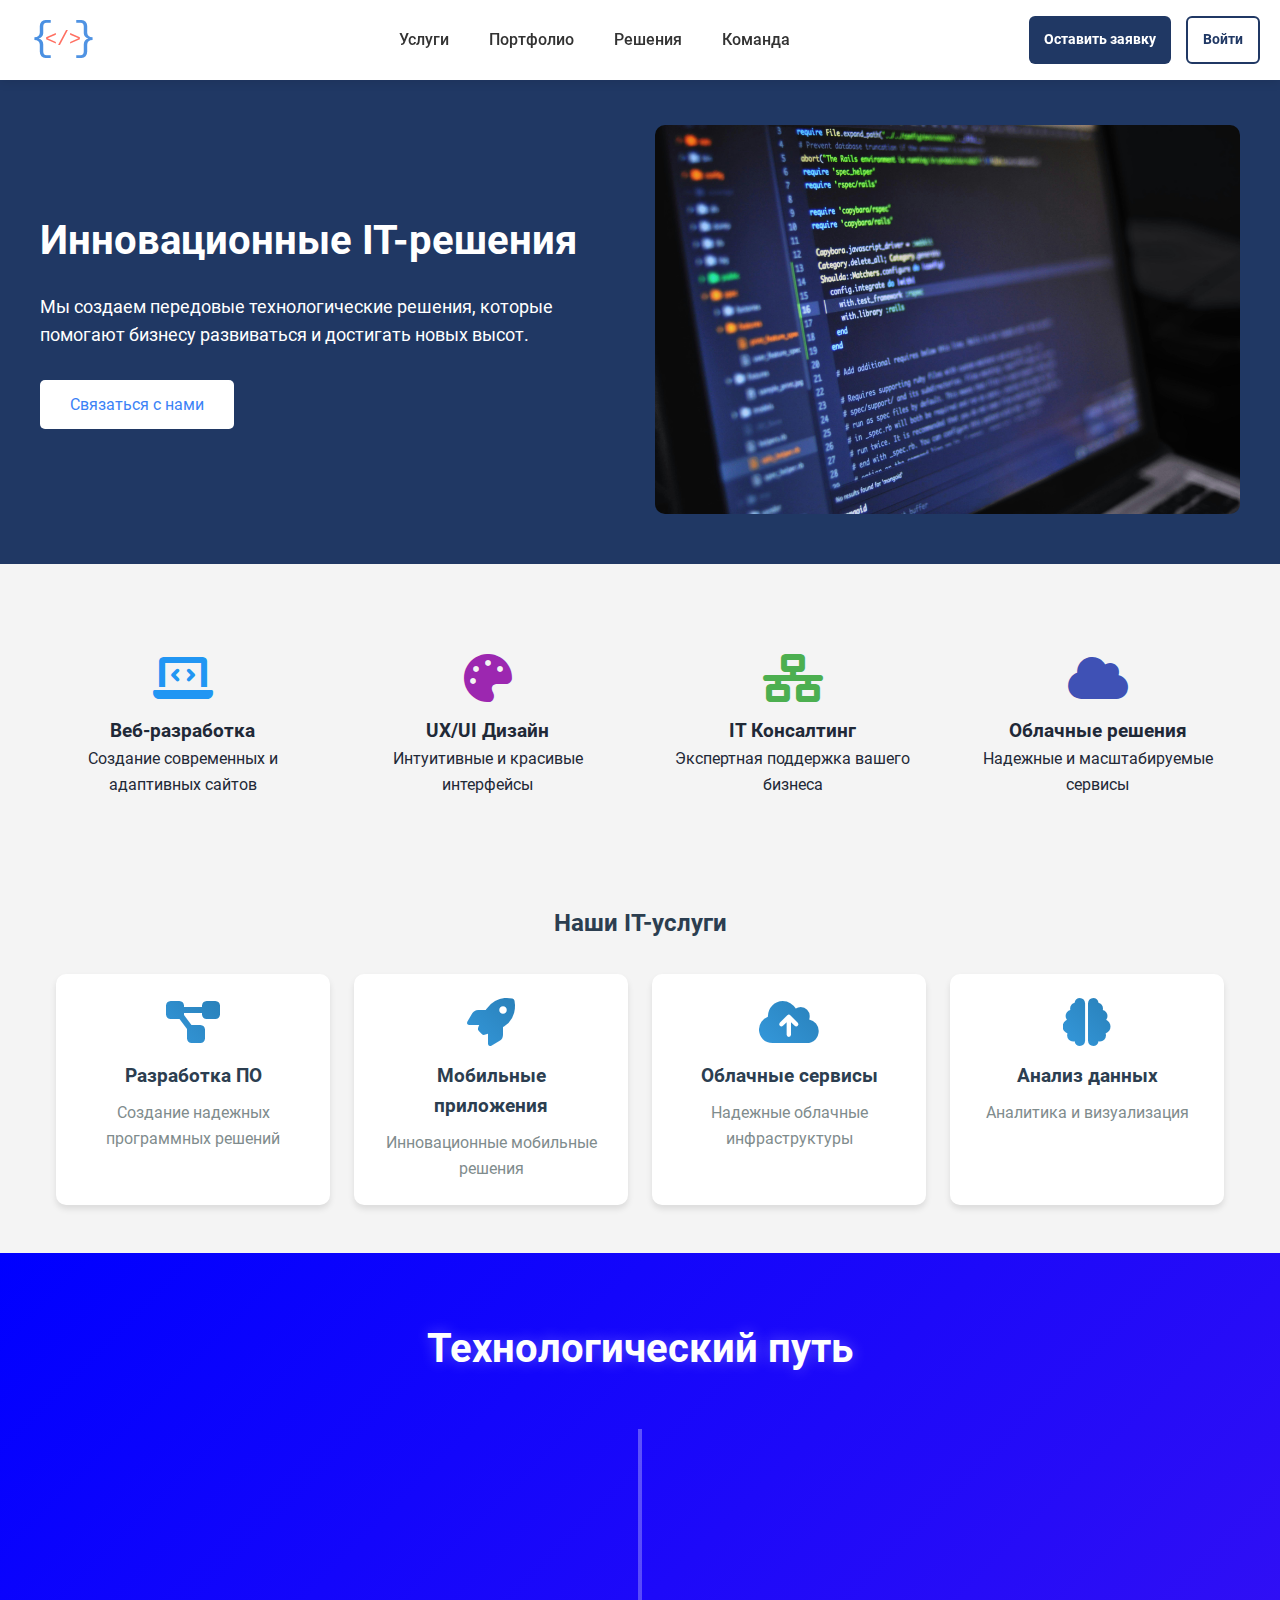
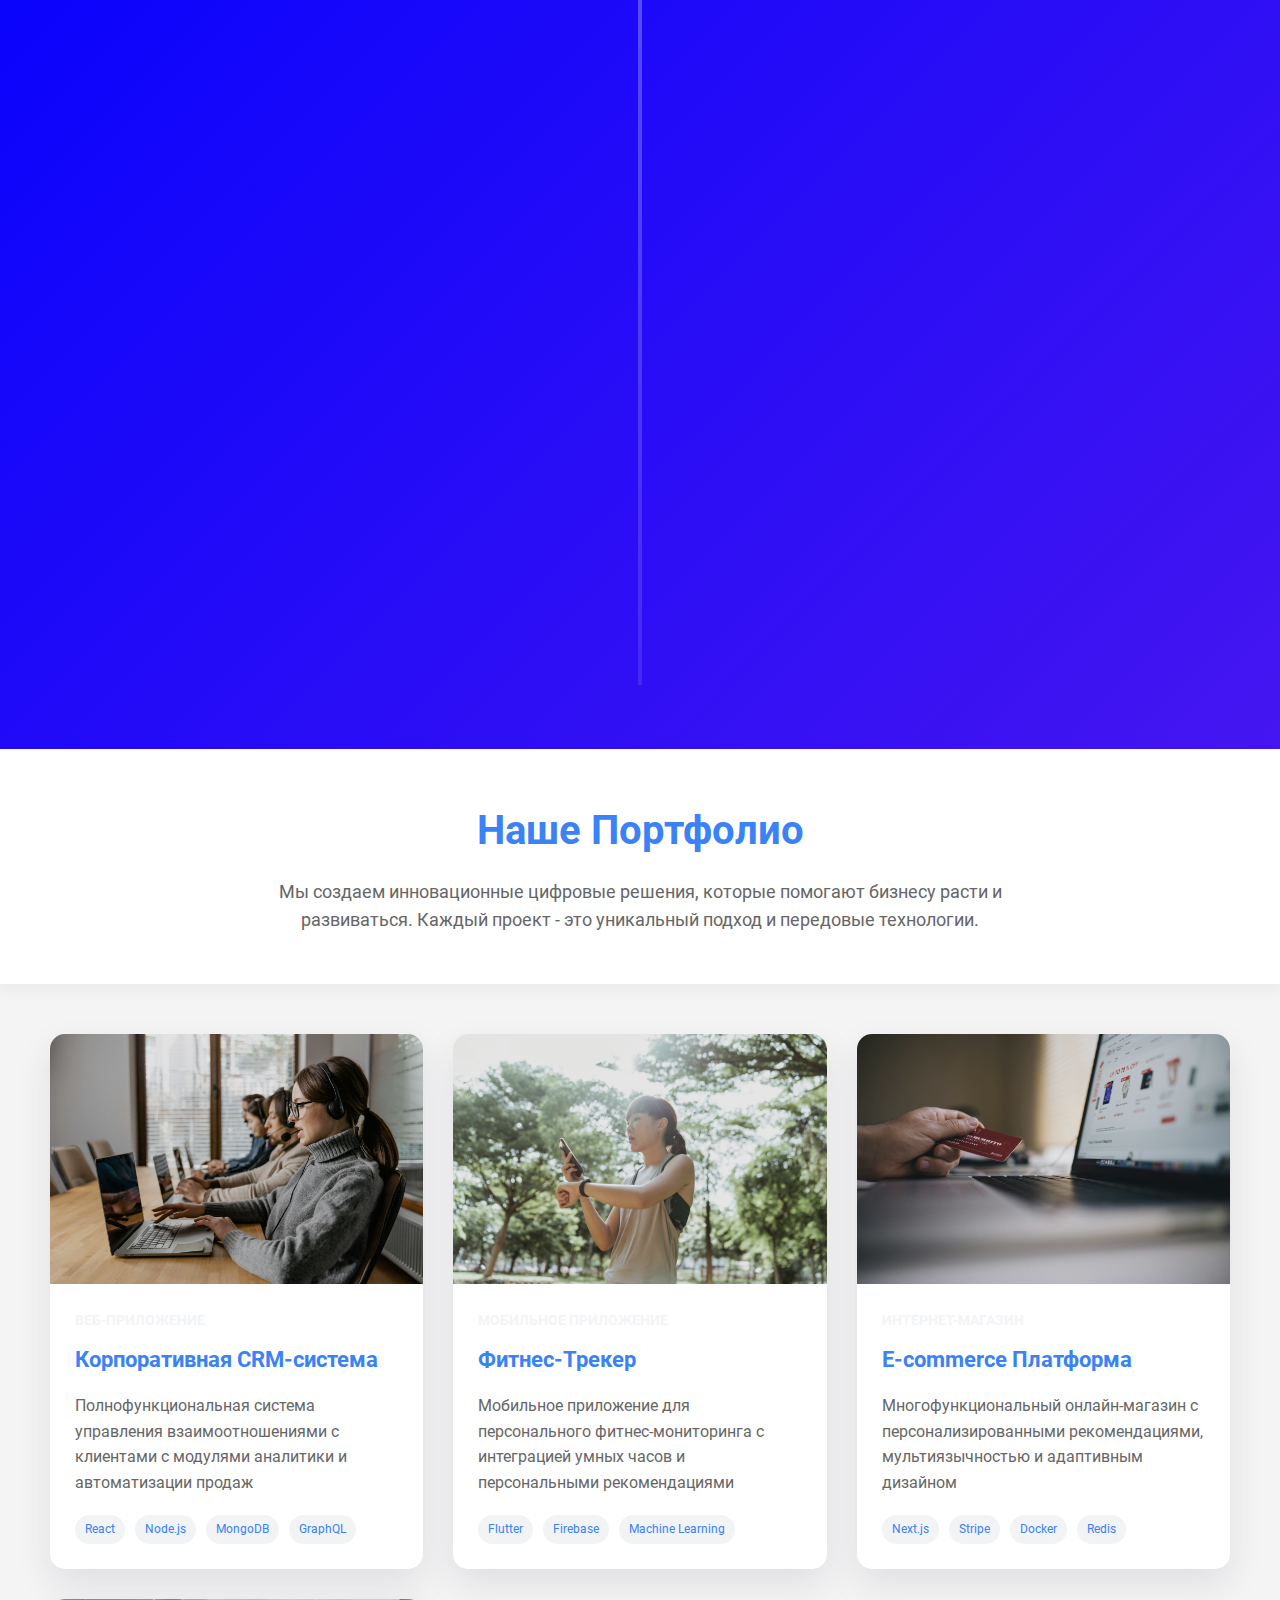
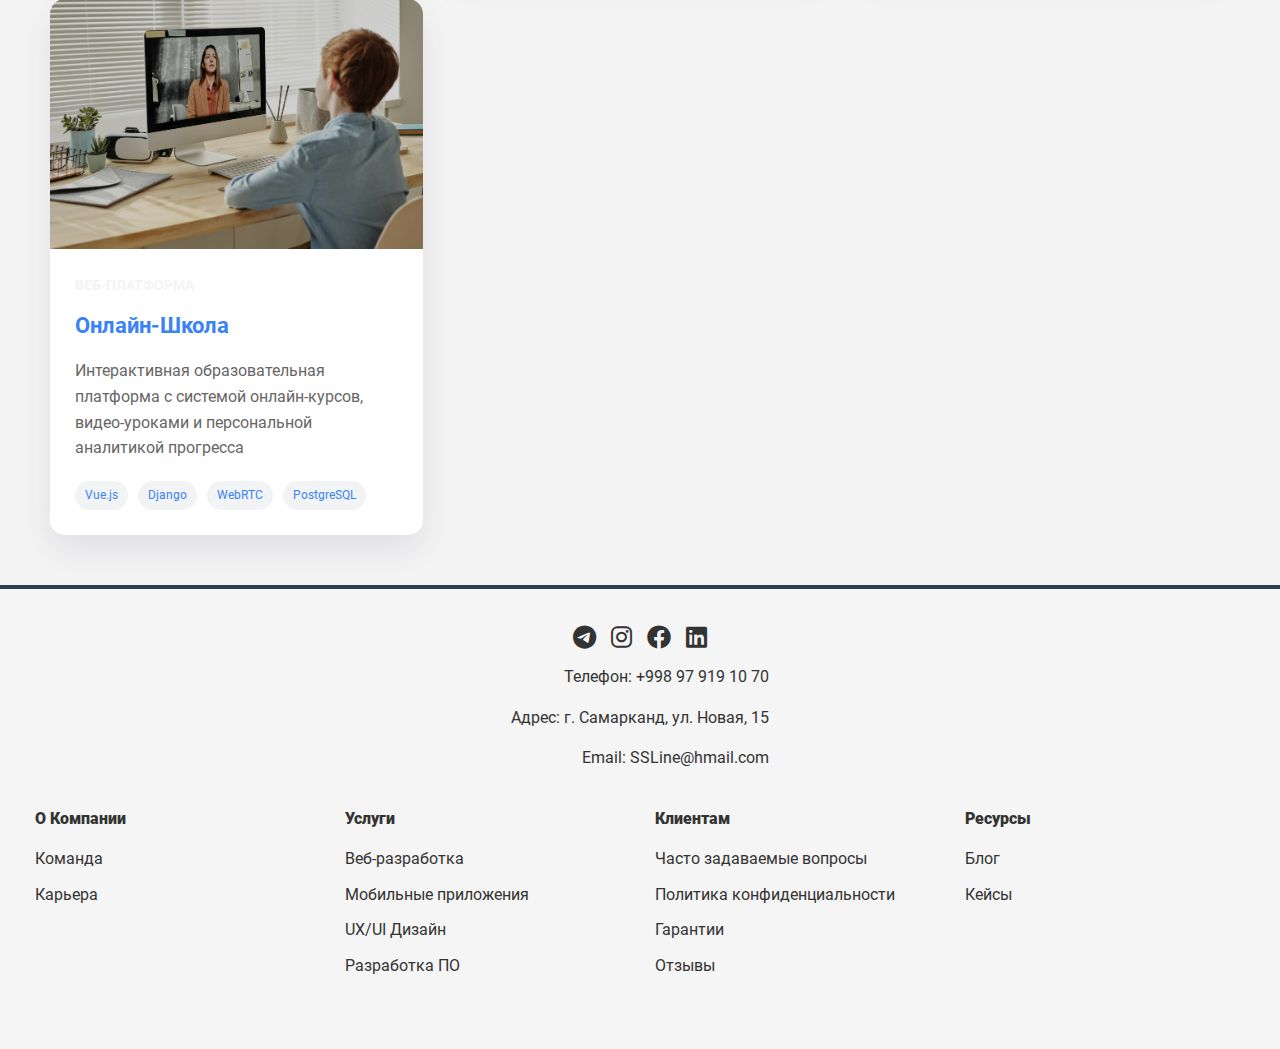
==== commit 7dcee4eb: "sps" ====
--- a/index.html
+++ b/index.html
@@ -5,7 +5,7 @@
 <head>
   <meta charset="UTF-8">
   <meta name="viewport" content="width=device-width, initial-scale=1.0">
-  <title>TechPro</title>
+  <title>SamSoftLine</title>
   <link rel="stylesheet" href="main-style.css">
   <link rel="stylesheet" href="./main-media.css">
   <link href="https://cdnjs.cloudflare.com/ajax/libs/font-awesome/6.0.0-beta3/css/all.min.css" rel="stylesheet">
@@ -19,15 +19,54 @@
 <body>
   <header class="header">
     <div class="header-content">
-      <a href="/index.html" class="logo">
-        <img src="/img/logok.png" alt="Логотип">
-        <span class="logo-text">TechPro</span>
+      <a href="/index.html">
+        <svg width="150" height="80" xmlns="http://www.w3.org/2000/svg" xmlns:xlink="http://www.w3.org/1999/xlink">
+          <!-- Иконка программирования (фигурные скобки) -->
+          <text x="10" y="50" font-family="monospace" font-size="40" fill="#4A90E2">
+            <!-- Левая фигурная скобка -->
+            <tspan opacity="0">
+              <animate attributeName="opacity" values="0;1" dur="0.5s" begin="0s" fill="freeze" />
+              {
+            </tspan>
+            <!-- Внутри скобок добавляем символы, связанные с программированием -->
+            <tspan x="25" y="45" font-size="20" fill="#FF6F61" opacity="0">
+              <animate attributeName="opacity" values="0;1" dur="0.5s" begin="0.5s" fill="freeze" />
+              &lt;/&gt;
+            </tspan>
+            <!-- Правая фигурная скобка -->
+            <tspan x="53" y="50" opacity="0">
+              <animate attributeName="opacity" values="0;1" dur="0.5s" begin="1s" fill="freeze" />
+              }
+            </tspan>
+          </text>
+
+          <!-- Текст "Sam Soft Line" -->
+          <text x="75" y="27" font-family="'Roboto', sans-serif" font-size="20" fill="#555">
+            <tspan opacity="0">
+              <animate attributeName="opacity" values="0;1" dur="0.5s" begin="1.5s" fill="freeze" />
+              <tspan fill="#4A90E2">S</tspan>am
+            </tspan>
+          </text>
+          <text x="80" y="47" font-family="'Roboto', sans-serif" font-size="20" fill="#555">
+            <tspan opacity="0">
+              <animate attributeName="opacity" values="0;1" dur="0.5s" begin="1.7s" fill="freeze" />
+              <tspan fill="#4A90E2">S</tspan>oft
+            </tspan>
+          </text>
+          <text x="85" y="67" font-family="'Roboto', sans-serif" font-size="20" fill="#555">
+            <tspan opacity="0">
+              <animate attributeName="opacity" values="0;1" dur="0.5s" begin="1.9s" fill="freeze" />
+              <tspan fill="#4A90E2">L</tspan>ine
+            </tspan>
+          </text>
+        </svg>
       </a>
+
       <div class="burger-menu" onclick="toggleMobileMenu()">
         <img src="/img/burger.svg" class="bi bi-list">
       </div>
       <nav class="nav-menu">
-        <div class="nav-item">
+        <div class="nav-item no-select">
           <div class="nav-item-link">Услуги</div>
           <div class="dropdown">
             <a href="/services/web-dev/web.html" class="dropdown-item">Веб-разработка</a>
@@ -37,22 +76,22 @@
           </div>
         </div>
 
-        <div class="nav-item">
+        <div class="nav-item no-select">
           <div class="nav-item-link">Портфолио</div>
           <div class="dropdown">
-            <a href="/resourse/case/case.html" class="dropdown-item">Кейсы</a>
+            <a href="" class="dropdown-item">Кейсы</a>
             <a href="/resourse/project/project.html" class="dropdown-item">Проекты</a>
             <a href="/resourse/achivments/achvments.html" class="dropdown-item">Достижения</a>
           </div>
         </div>
 
-        <div class="nav-item">
+        <div class="nav-item no-select">
           <div class="nav-item-link">Решения</div>
-          <div class="dropdown">
-          </div>
-        </div>
-
-        <div class="nav-item">
+          <!-- <div class="dropdown">
+          </div> -->
+        </div>
+
+        <div class="nav-item no-select">
           <div class="nav-item-link">Команда</div>
           <div class="dropdown">
             <a href="/aboutCompany/aboutus/aboutUs.html" class="dropdown-item">О нас</a>
@@ -67,7 +106,7 @@
       </nav>
 
       <div class="action-buttons">
-        <a href="#" class="btn btn-primary">Оставить заявку</a>
+        <a href="#" id="contactBtnn" class="btn btn-primary">Оставить заявку</a>
         <a href="#" class="btn btn-secondary login-btn">Войти</a>
       </div>
     </div>
@@ -81,6 +120,19 @@
           <input type="password" placeholder="Пароль" required>
           <button type="submit" class="btn btn-primary">Войти</button>
           <p>Нет аккаунта? <a href="#" class="register-link">Регистрация</a></p>
+        </form>
+      </div>
+    </div>
+
+    <div id="requestModal" class="request-modal">
+      <div class="request-modal-content">
+        <span class="request-modal-close">&times;</span>
+        <form class="request-form">
+          <h2>Оставьте заявку</h2>
+          <input type="text" placeholder="Ваше имя" required>
+          <input type="email" placeholder="Ваш email" required>
+          <textarea style="resize: none;" placeholder="Ваше сообщение" rows="4" required></textarea>
+          <button type="submit">Отправить</button>
         </form>
       </div>
     </div>
@@ -304,7 +356,7 @@
       <div class="contact-info">
         <a href="tel:+998979191070">Телефон: +998 97 919 10 70</a>
         <p>Адрес: г. Самарканд, ул. Новая, 15</p>
-        <a href="mailto: jonibek.usa@gmail.com">Email: TechPro@hmail.com</a>
+        <a href="mailto: jonibek.usa@gmail.com">Email: SSLine@hmail.com</a>
       </div>
     </div>
 
@@ -313,7 +365,7 @@
         <h4>О Компании</h4>
         <div class="footer-links">
           <a href="/aboutCompany/team/team.html">Команда</a>
-          <a href="/aboutCompany/careers/careers.html">Careers</a>
+          <a href="/aboutCompany/careers/careers.html">Карьера</a>
         </div>
       </div>
 
--- a/main-style.css
+++ b/main-style.css
@@ -2,7 +2,6 @@
   margin: 0;
   padding: 0;
   box-sizing: border-box;
-  font-family: "Roboto", serif;
 }
 
 :root {
@@ -19,7 +18,7 @@
 
 body {
   padding-top: 75px;
-  font-family: "Roboto", serif ;
+  font-family: "Roboto", serif;
   line-height: 1.6;
   background-color: #f4f4f4;
 
@@ -33,17 +32,12 @@
   --background-light: #f4f4f4;
 }
 
-* {
-  margin: 0;
-  padding: 0;
-  box-sizing: border-box;
-}
-
 body {
-  font-family: "Roboto", serif;  line-height: 1.6;
   color: var(--text-color);
 }
-
+text{
+  font-weight: 500 !important;
+}
 /* Модальное окно */
 .modal {
   display: none;
--- a/header-footer/header-footer-media.css
+++ b/header-footer/header-footer-media.css
@@ -1,36 +1,36 @@
- /* Header */
- @media (max-width: 992px) {
+@media (max-width: 992px) {
   .nav-menu {
     position: fixed !important;
-    top: 0 !important;
-    right: -100% !important;
-    width: 65% !important;
+    top: -100% !important;
+    right: 0 !important;
+    width: 100% !important;
     background-color: rgba(255, 255, 255, 0.975) !important;
-    transition: right 0.3s ease-in-out !important; 
+    transition: top 0.3s ease-in-out !important;
     z-index: 1050 !important;
-    padding: 10px 15px 20px !important;
-    box-shadow: -5px 0 15px rgba(0, 0, 0, 0.1) !important;
+    padding: 80px 15px 20px !important;
+    box-shadow: 0 5px 15px rgba(0, 0, 0, 0.1) !important;
     flex-direction: column !important;
-    margin: 10% 0 !important;
-    border-radius: 15px 0 0 15px !important;
-  }
-
-  .nav-menu.mobile-active {
-    right: 0 !important;
-  }
-
+    margin: 0 !important;
+    height: auto !important;
+    max-height: 90vh !important;
+    overflow-y: auto !important;
+  }
+
+  /* Скрываем обычные кнопки */
+  .action-buttons {
+    display: none !important;
+  }
+
+  /* Показываем бургер-меню */
   .burger-menu {
-  display: block !important; 
+    display: block !important;
     position: absolute !important;
     top: 15px !important;
     right: 20px !important;
     z-index: 1100 !important;
   }
 
-  .action-buttons {
-    display: none !important;
-  }
-
+  /* Показываем мобильные кнопки */
   .mobile-menu-actions {
     display: flex !important;
     flex-direction: column !important;
@@ -39,10 +39,22 @@
     width: 100% !important;
   }
 
-  .mobile-menu-actions .btn {
-    width: 100% !important;
-    text-align: center !important;
-    padding: 12px !important;
+  .nav-menu.mobile-active {
+    top: 0 !important;
+  }
+
+  .dropdown {
+    position: static !important;
+    width: 100% !important;
+    box-shadow: none !important;
+    padding: 0 10px !important;
+    margin-top: 10px !important;
+    display: none !important;
+    animation: slideDown 0.3s ease !important;
+  }
+
+  .dropdown.show {
+    display: block !important;
   }
 
   .nav-item {
@@ -51,15 +63,65 @@
     border-bottom: 1px solid #f8f9fa !important;
   }
 
-  .dropdown {
-    position: static !important;
-    display: none !important;
-    box-shadow: none !important;
-    width: 100% !important;
-    padding: 0 !important;
+  .nav-item-link {
+    display: flex !important;
+    justify-content: space-between !important;
+    align-items: center !important;
+    padding: 10px !important;
+  }
+
+  .nav-item-link::after {
+    content: '▼' !important;
+    font-size: 12px !important;
+    transition: transform 0.3s ease !important;
+  }
+
+  .nav-item-link.active::after {
+    transform: rotate(180deg) !important;
+  }
+
+  .dropdown-item {
+    padding: 12px 20px !important;
+    margin: 5px 0 !important;
+    background-color: #f8f9fa !important;
+    border-radius: 8px !important;
+  }
+
+  @keyframes slideDown {
+    from {
+      opacity: 0;
+      transform: translateY(-10px);
+    }
+    to {
+      opacity: 1;
+      transform: translateY(0);
+    }
+  }
+
+  /* Стили для мобильных кнопок */
+  .mobile-menu-actions .btn {
+    width: 100% !important;
+    text-align: center !important;
+    justify-content: center !important;
+    padding: 12px !important;
   }
 }
-
+@media (max-width: 600px) {
+  .logo {
+    font-size: 1.2rem;
+    padding-left: 30px;
+  }
+
+  .logo::before {
+    font-size: 1rem;
+  }
+
+  .logo .system {
+    left: -10px;
+    width: 30px;
+    height: 30px;
+  }
+}
  /* Footer */
  @media screen and (max-width: 1650px) and (min-width: 1440px) {
    .footer-section {
@@ -83,7 +145,7 @@
    }
  }
 
- @media screen and (max-width: 1200px) and (min-width: 992px) {
+ @media screen and (max-width: 1300px) and (min-width: 992px) {
    .footer-top {
      flex-direction: column;
      text-align: center;
--- a/header-footer/header-footer.css
+++ b/header-footer/header-footer.css
@@ -1,3 +1,6 @@
+@import url('https://fonts.googleapis.com/css2?family=Courier+Prime:ital,wght@0,400;0,700;1,400;1,700&family=Karla:ital,wght@0,200..800;1,200..800&family=Montserrat:ital,wght@0,100..900;1,100..900&display=swap');
+
+
 /* Header */
 .header {
   position: fixed;
@@ -10,7 +13,12 @@
   transition: all 0.3s ease;
 }
 
+text {
+  font-weight: 400;
+}
+
 .header-content {
+  height: 80px !important;
   display: flex;
   justify-content: space-between;
   align-items: center;
@@ -19,22 +27,16 @@
   padding: 15px 20px;
 }
 
-.logo {
-  display: flex;
-  align-items: center;
-  gap: 10px;
-}
-
-.logo img {
-  height: 40px;
-  width: 40px;
-  border-radius: 50%;
-}
-
-.logo-text {
-  font-size: 1.5rem;
-  font-weight: 700;
-  color: #354d66;
+a {
+  text-decoration: none;
+}
+
+:root {
+  --primary-color: #3B82F6;
+  --secondary-color: #F3F4F6;
+  --text-color: #1F2937;
+  --hover-color: #2563EB;
+  --accent-color: #2563EB;
 }
 
 .burger-menu {
@@ -61,6 +63,18 @@
 
 .nav-item {
   position: relative;
+
+}
+
+.no-select {
+  -webkit-user-select: none;
+  /* Chrome, Safari, Opera */
+  -moz-user-select: none;
+  /* Firefox */
+  -ms-user-select: none;
+  /* Internet Explorer/Edge */
+  user-select: none;
+  /* Стандартный синтаксис */
 }
 
 .nav-item-link {
@@ -131,7 +145,7 @@
   font-size: 0.9rem;
   display: flex;
   align-items: center;
- 
+
 }
 
 .btn-primary {
@@ -144,14 +158,118 @@
   background-color: #0056b3;
 }
 
+.request-modal {
+  display: none;
+  position: fixed;
+  top: 0;
+  left: 0;
+  width: 100%;
+  height: 100%;
+  background-color: rgba(0, 0, 0, 0.6);
+  z-index: 1000;
+}
+
+.request-modal-content {
+  position: relative;
+  background-color: #fff;
+  margin: 5% auto;
+  padding: 2.5rem;
+  border-radius: 12px;
+  width: 90%;
+  max-width: 500px;
+  box-shadow: 0 5px 15px rgba(0, 0, 0, 0.2);
+  animation: slideIn 0.3s ease-out;
+}
+
+@keyframes slideIn {
+  from {
+    transform: translateY(-30px);
+    opacity: 0;
+  }
+
+  to {
+    transform: translateY(0);
+    opacity: 1;
+  }
+}
+
+.request-modal-close {
+  position: absolute;
+  right: 1.5rem;
+  top: 1rem;
+  font-size: 2rem;
+  color: #666;
+  cursor: pointer;
+  transition: color 0.2s;
+}
+
+.request-modal-close:hover {
+  color: #333;
+}
+
+.request-form {
+  display: flex;
+  flex-direction: column;
+  gap: 1.2rem;
+}
+
+.request-form h2 {
+  text-align: center;
+  color: #333;
+  margin-bottom: 1rem;
+}
+
+.request-form input,
+.request-form textarea {
+  padding: 1rem;
+  border: 1px solid #ddd;
+  border-radius: 6px;
+  font-size: 1rem;
+  transition: border-color 0.2s, box-shadow 0.2s;
+}
+
+.request-form input:focus,
+.request-form textarea:focus {
+  outline: none;
+  border-color: #4a90e2;
+  box-shadow: 0 0 0 3px rgba(74, 144, 226, 0.1);
+}
+
+.request-form button {
+  background-color: #203864;
+  color: white;
+  padding: 1rem;
+  border: none;
+  border-radius: 6px;
+  font-size: 1rem;
+  font-weight: 600;
+  cursor: pointer;
+  transition: background-color 0.2s;
+}
+
+.request-form button:hover {
+  background-color: #357abd;
+}
+
+@media (max-width: 768px) {
+  .request-modal-content {
+    margin: 10% auto;
+    padding: 2rem;
+  }
+
+  .request-form {
+    gap: 1rem;
+  }
+}
+
 .btn-secondary {
   background-color: white;
-  color: #007bff;
-  border: 2px solid #007bff;
+  color: #203864;
+  border: 2px solid #203864;
 }
 
 .btn-secondary:hover {
-  background-color: #f8f9fa;
+  background-color: #dddddd;
 }
 
 .mobile-menu-actions {
@@ -233,6 +351,10 @@
 
 .contact-info {
   text-align: right;
+  display: flex;
+  flex-direction: column;
+  gap: 10px;
+  justify-content: center;
 }
 
 .contact-info p,
@@ -285,6 +407,15 @@
 .footer-section h4 {
   margin-bottom: 15px;
   color: #333;
+  font-weight: 800;
+  -webkit-user-select: none;
+  /* Chrome, Safari, Opera */
+  -moz-user-select: none;
+  /* Firefox */
+  -ms-user-select: none;
+  /* Internet Explorer/Edge */
+  user-select: none;
+  /* Стандартный синтаксис */
 }
 
 .footer-links a {
